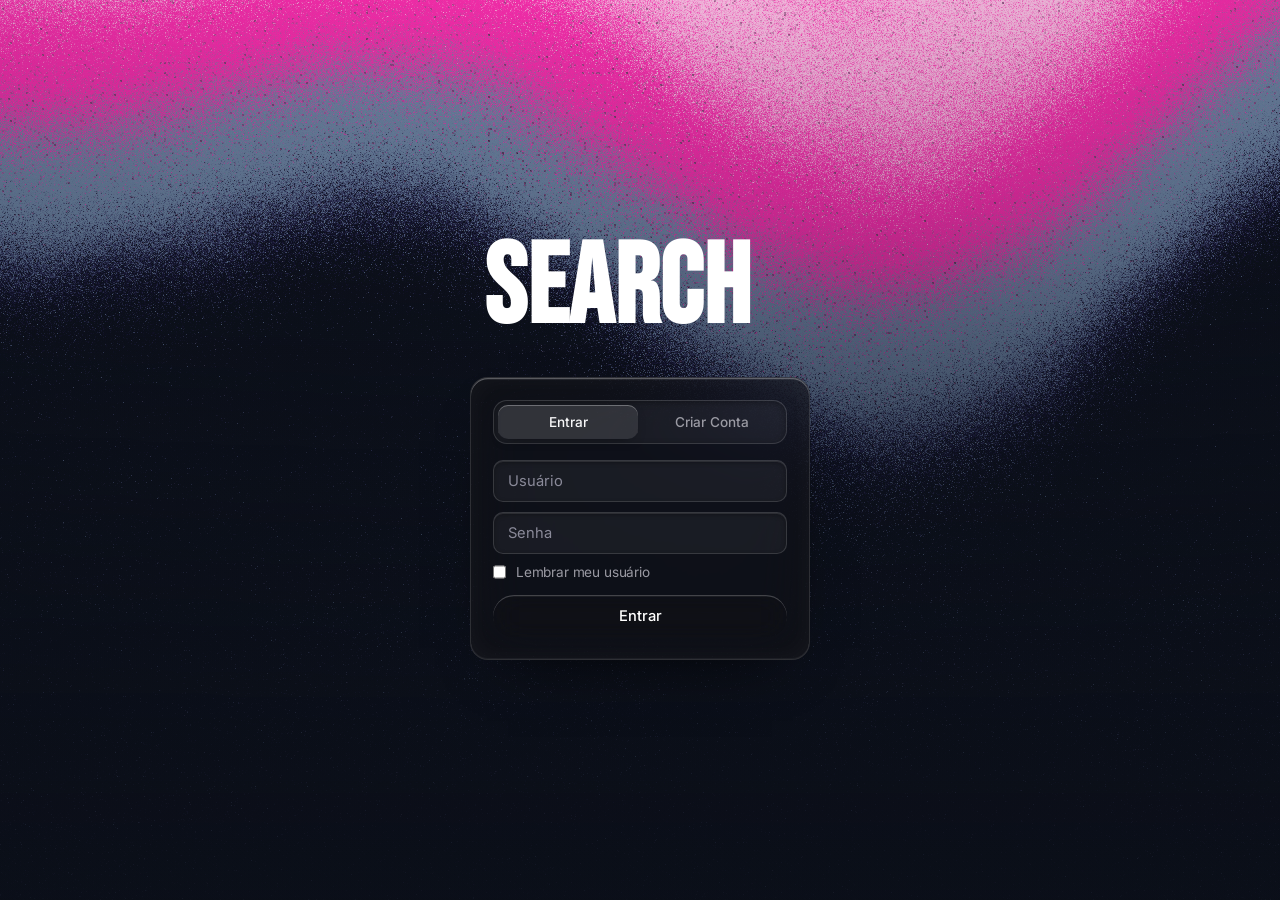
==== index.html @ ad669d7b "chore: initialize clean project baseline Base inicial do Search+ em repositório novo, sem o históric" ====
<!DOCTYPE html>
<html lang="pt-BR">
<head>
    <meta charset="UTF-8">
    <meta name="viewport" content="width=device-width, initial-scale=1.0">
    <title>Search+</title>
    <link href="https://cdnjs.cloudflare.com/ajax/libs/cropperjs/1.5.13/cropper.min.css" rel="stylesheet">
    <link href="https://fonts.googleapis.com/css2?family=Outfit:wght@400;600;700&family=Inter:wght@400;600;700&family=Poppins:wght@400;600;700&family=Montserrat:wght@400;600;700&family=Roboto:wght@400;500;700&display=swap" rel="stylesheet">
    <link rel="stylesheet" href="style.css?v=2026_remodel">
</head>
<!-- ==========================================================================
     ESTILO DOS BOTOES DA BUSCA — troque o numero e recarregue:
       1  vidro        cristal neutro, so o brilho da aresta (padrao)
       2  aurora       vidro com o degrade da marca por dentro
       3  embutido     os dois icones dentro do campo, sem caixa propria
       4  contorno     circulo vazado com anel degrade
       5  capsula      os dois icones numa capsula unica colada ao campo
     ========================================================================== -->
<body data-busca="1">
<!-- Conjunto de icones.

     Todos desenhados no mesmo grid de 24x24 e no mesmo peso de traco: e o
     que faz um conjunto parecer um conjunto, em vez de figurinhas avulsas
     de origens diferentes.

     O traco e `currentColor`, entao cada icone acompanha o tema e a cor de
     destaque que o usuario escolheu, inclusive os ajustes de contraste.
     Emoji nao faz isso: a cor vem da fonte do sistema e nao se mexe.

     Fica inline, e nao num .svg externo, porque `<use href="#id">` no mesmo
     documento dispensa requisicao -- e o app roda offline. -->
<svg class="sprite-icones" xmlns="http://www.w3.org/2000/svg" aria-hidden="true" focusable="false">
  <symbol id="ic-lupa" viewBox="0 0 24 24"><circle cx="11" cy="11" r="6"/><path d="m20 20-3.7-3.7"/></symbol>
  <symbol id="ic-lupa-dentro" viewBox="0 0 24 24"><circle cx="11" cy="11" r="6"/><path d="m20 20-3.7-3.7"/><path d="M8.6 11h4.8M11 8.6v4.8"/></symbol>
  <symbol id="ic-camera" viewBox="0 0 24 24"><path d="M4 8.6h2.7l1.5-2.3h7.6l1.5 2.3H20a1 1 0 0 1 1 1v8a1 1 0 0 1-1 1H4a1 1 0 0 1-1-1v-8a1 1 0 0 1 1-1Z"/><circle cx="12" cy="13.4" r="3.2"/></symbol>
  <symbol id="ic-relogio" viewBox="0 0 24 24"><circle cx="12" cy="12" r="8.2"/><path d="M12 7.4V12l3.1 1.9"/></symbol>
  <symbol id="ic-ampulheta" viewBox="0 0 24 24"><path d="M7 4h10M7 20h10"/><path d="M8.2 4v3c0 1.3 3.8 3.6 3.8 5s-3.8 3.7-3.8 5v3"/><path d="M15.8 4v3c0 1.3-3.8 3.6-3.8 5s3.8 3.7 3.8 5v3"/></symbol>
  <symbol id="ic-funil" viewBox="0 0 24 24"><path d="M4 5.6h16l-6.3 7.4v5.4l-3.4 1.9v-7.3z"/></symbol>
  <symbol id="ic-engrenagem" viewBox="0 0 24 24"><circle cx="12" cy="12" r="3.2"/><path d="M12 3v2.3M12 18.7V21M21 12h-2.3M5.3 12H3M18.4 5.6l-1.6 1.6M7.2 16.8l-1.6 1.6M18.4 18.4l-1.6-1.6M7.2 7.2 5.6 5.6"/></symbol>
  <symbol id="ic-pasta" viewBox="0 0 24 24"><path d="M3.2 17.4V6.6A1.6 1.6 0 0 1 4.8 5h3.9l2.1 2.6h6.4A1.6 1.6 0 0 1 18.8 9.2v8.2A1.6 1.6 0 0 1 17.2 19H4.8a1.6 1.6 0 0 1-1.6-1.6Z"/></symbol>
  <symbol id="ic-pasta-aberta" viewBox="0 0 24 24"><path d="M4 18.4V6.6A1.6 1.6 0 0 1 5.6 5h3.6l2.1 2.6h6.1A1.6 1.6 0 0 1 19 9.2v1.6"/><path d="M2.9 18.6 5.1 12.5a1.4 1.4 0 0 1 1.3-.9h14a1 1 0 0 1 .95 1.32L19.2 19H4.3a1.4 1.4 0 0 1-1.4-.4Z"/></symbol>
  <symbol id="ic-imagem" viewBox="0 0 24 24"><rect x="3.4" y="5" width="17.2" height="14" rx="2.2"/><circle cx="8.7" cy="10" r="1.5"/><path d="m3.8 17.4 4.5-4.3a1.6 1.6 0 0 1 2.2 0l4 3.9"/><path d="m13.6 14.2 1.6-1.5a1.6 1.6 0 0 1 2.2 0l2.8 2.7"/></symbol>
  <symbol id="ic-video" viewBox="0 0 24 24"><rect x="3" y="6" width="18" height="12" rx="2.2"/><path d="m10.4 9.7 4.7 2.3-4.7 2.3z"/></symbol>
  <symbol id="ic-musica" viewBox="0 0 24 24"><path d="M9.2 17.6V6.8l9-1.8v10.6"/><circle cx="7" cy="17.6" r="2.2"/><circle cx="16" cy="15.6" r="2.2"/></symbol>
  <symbol id="ic-caixa" viewBox="0 0 24 24"><path d="M12 3.4 20.6 8v8L12 20.6 3.4 16V8z"/><path d="M3.4 8 12 12.6 20.6 8M12 12.6v8"/></symbol>
  <symbol id="ic-check" viewBox="0 0 24 24"><path d="m5.2 12.6 4.5 4.4L18.8 7"/></symbol>
  <symbol id="ic-check-circulo" viewBox="0 0 24 24"><circle cx="12" cy="12" r="8.2"/><path d="m8.2 12.2 2.6 2.5 5-5.3"/></symbol>
  <symbol id="ic-x" viewBox="0 0 24 24"><path d="M6.6 6.6 17.4 17.4M17.4 6.6 6.6 17.4"/></symbol>
  <symbol id="ic-marcar-tudo" viewBox="0 0 24 24"><rect x="3.8" y="3.8" width="16.4" height="16.4" rx="3.4"/><path d="m8.2 12.2 2.6 2.5 5-5.3"/></symbol>
  <symbol id="ic-desmarcar-tudo" viewBox="0 0 24 24"><rect x="3.8" y="3.8" width="16.4" height="16.4" rx="3.4"/><path d="m9.2 9.2 5.6 5.6M14.8 9.2l-5.6 5.6"/></symbol>
  <symbol id="ic-caixa-vazia" viewBox="0 0 24 24"><rect x="3.8" y="3.8" width="16.4" height="16.4" rx="3.4"/></symbol>
  <symbol id="ic-lapis" viewBox="0 0 24 24"><path d="m5 19 .8-3.6L15.9 5.3a2 2 0 0 1 2.8 2.8L8.6 18.2z"/><path d="m14 7.2 2.8 2.8"/></symbol>
  <symbol id="ic-lixeira" viewBox="0 0 24 24"><path d="M4.6 6.8h14.8"/><path d="M9.6 6.8V5.1A1.2 1.2 0 0 1 10.8 3.9h2.4a1.2 1.2 0 0 1 1.2 1.2v1.7"/><path d="M6.6 6.8 7.4 18.4A1.7 1.7 0 0 0 9.1 20h5.8a1.7 1.7 0 0 0 1.7-1.6l.8-11.6"/><path d="M10.4 10.4v5.6M13.6 10.4v5.6"/></symbol>
  <symbol id="ic-baixar" viewBox="0 0 24 24"><path d="M12 4.4v10.8M7.6 11.2 12 15.6l4.4-4.4M4.8 19.4h14.4"/></symbol>
  <symbol id="ic-subir" viewBox="0 0 24 24"><path d="M12 19.6V8.8M7.6 12.8 12 8.4l4.4 4.4M4.8 4.6h14.4"/></symbol>
  <symbol id="ic-seta-canto" viewBox="0 0 24 24"><path d="M6.2 5.4v6.3a2 2 0 0 0 2 2h9.6"/><path d="m14.4 10.3 3.6 3.4-3.6 3.4"/></symbol>
  <symbol id="ic-coracao" viewBox="0 0 24 24"><path d="M12 19.4c-1-.7-7.6-5.1-7.6-9.8A4 4 0 0 1 12 7.4a4 4 0 0 1 7.6 2.2c0 4.7-6.6 9.1-7.6 9.8Z"/></symbol>
  <symbol id="ic-estrela" viewBox="0 0 24 24"><path d="m12 4.4 2.4 4.9 5.4.8-3.9 3.8.9 5.4-4.8-2.5-4.8 2.5.9-5.4-3.9-3.8 5.4-.8z"/></symbol>
  <symbol id="ic-alerta" viewBox="0 0 24 24"><path d="M10.3 5.2 2.9 17.8A1.6 1.6 0 0 0 4.3 20h15.4a1.6 1.6 0 0 0 1.4-2.2L13.7 5.2a1.9 1.9 0 0 0-3.4 0Z"/><path d="M12 10v4.2M12 17.2h.01"/></symbol>
  <symbol id="ic-info" viewBox="0 0 24 24"><circle cx="12" cy="12" r="8.2"/><path d="M12 11.2v5M12 8h.01"/></symbol>
  <symbol id="ic-paleta" viewBox="0 0 24 24"><path d="M12 3.4a8.6 8.6 0 0 0 0 17.2c1 0 1.8-.8 1.8-1.8 0-.5-.2-.9-.5-1.2a1.7 1.7 0 0 1 1.3-2.9h2.1a4.7 4.7 0 0 0 4.7-4.7c0-3.8-4.2-6.6-9.4-6.6Z"/><circle cx="8" cy="11.4" r="1.1"/><circle cx="11.4" cy="7.8" r="1.1"/><circle cx="16" cy="9.4" r="1.1"/></symbol>
  <symbol id="ic-teclado" viewBox="0 0 24 24"><rect x="2.6" y="6" width="18.8" height="12" rx="2.2"/><path d="M6 9.6h.01M9.4 9.6h.01M12.8 9.6h.01M16.2 9.6h.01M6 12.9h.01M9.4 12.9h.01M12.8 12.9h.01M16.2 12.9h.01M8.4 15.9h7.2"/></symbol>
  <symbol id="ic-pessoas" viewBox="0 0 24 24"><circle cx="9.2" cy="8.6" r="3.2"/><path d="M3.6 19.4a5.6 5.6 0 0 1 11.2 0"/><path d="M16.2 5.7a3.2 3.2 0 0 1 0 5.8M17.4 13.8a5.6 5.6 0 0 1 3.2 5.2"/></symbol>
  <symbol id="ic-animais" viewBox="0 0 24 24"><ellipse cx="7.3" cy="10.2" rx="1.9" ry="2.4"/><ellipse cx="12" cy="8.2" rx="1.9" ry="2.5"/><ellipse cx="16.7" cy="10.2" rx="1.9" ry="2.4"/><path d="M12 13.2c2.6 0 4.7 1.6 4.7 3.6S14.6 20.2 12 20.2s-4.7-1.4-4.7-3.4 2.1-3.6 4.7-3.6Z"/></symbol>
  <symbol id="ic-comida" viewBox="0 0 24 24"><path d="M7 4v5.6a2.2 2.2 0 0 0 2.2 2.2h.2M9.4 4v5.4M11.8 4v5.6a2.2 2.2 0 0 1-2.2 2.2h-.2M9.4 11.8V20"/><path d="M16.8 20v-6.4m0 0c1.3 0 2.2-1 2.2-3.1 0-3.6-1-6.5-2.2-6.5s-2.2 2.9-2.2 6.5c0 2.1.9 3.1 2.2 3.1Z"/></symbol>
  <symbol id="ic-natureza" viewBox="0 0 24 24"><path d="M12 20v-3.6"/><path d="M12 3.6 7.4 11h2.7l-3.5 5.4h10.8L13.9 11h2.7z"/></symbol>
  <symbol id="ic-urbano" viewBox="0 0 24 24"><rect x="3.4" y="9.2" width="7" height="10.8" rx="1.2"/><rect x="13.6" y="4" width="7" height="16" rx="1.2"/><path d="M5.9 12.4h2M5.9 15.8h2M16.1 7.4h2M16.1 10.8h2M16.1 14.2h2"/></symbol>
</svg>

    <!-- PERFIL -->
    <div id="viewPerfilModal" class="modal" style="z-index: 9999;">
        <div class="profile-card">
            <div id="viewBanner" class="profile-banner">
                <button class="sheet-close on-banner" onclick="fecharViewPerfil()" aria-label="Fechar">&times;</button>
            </div>

            <div class="profile-body">
                <div class="avatar-ring"><img id="viewAvatar" src="" alt=""></div>

                <h2 id="viewProfileName" class="profile-name">Lorenzo Osorio</h2>
                <p id="viewProfileHandle" class="profile-handle">@handle</p>
                <p id="viewProfileCargo" class="profile-role"></p>
                <p id="viewProfileLocal" class="profile-local"></p>
                <p id="viewProfileBio" class="profile-bio">Explorando os dados do Search+.</p>

                <div class="profile-stats">
                    <div class="stat-tile"><b id="statPastas">0</b><small>Pastas</small></div>
                    <div class="stat-tile"><b id="statArquivos">0</b><small>Arquivos</small></div>
                    <div class="stat-tile"><b id="statTempo">Hoje</b><small>Atividade</small></div>
                </div>

                <!-- Estatisticas do acervo (categorias da IA) -->
                <div id="statsAcervo" class="profile-acervo" style="display: none;">
                    <span class="eyebrow">Seu acervo</span>
                    <div id="statsCategorias"></div>
                </div>

                <button class="action-btn gradient-btn profile-cta" onclick="abrirEditPerfil()">Editar perfil completo</button>
            </div>
        </div>
    </div>

    <div id="appBackground">
        <img id="realBgImage" src="" style="width: 100%; height: 100%; object-fit: cover; display: none;">
    </div>

    <!-- A navegacao lateral da direita saiu: era o mesmo conteudo do trilho
         da esquerda em outro lugar. "Re-analisar" foi pro trilho. -->
    <div id="authOverlay" class="auth-overlay">
        <h1 class="gradient-text login-logo">SEARCH<span style="color: var(--accent-primary);">+</span></h1>
        <p id="authSubtitle" style="color: var(--text-secondary); margin-bottom: 30px;">Entre para chegar no seu acervo.</p>
        <div class="auth-box figma-login-box">

            <div class="auth-tabs">
                <button id="tabLogin" class="auth-tab active" onclick="toggleAuthMode('login')">Entrar</button>
                <button id="tabRegister" class="auth-tab" onclick="toggleAuthMode('register')">Criar Conta</button>
            </div>

            <div id="loginForm" class="auth-form" style="display: block;">
                <input type="text" id="loginUser" autocomplete="username" placeholder="Usuário" aria-label="Usuário" onkeypress="if(event.key === 'Enter') fazerLogin()">
                <input type="password" id="loginPass" autocomplete="current-password" placeholder="Senha" aria-label="Senha" onkeypress="if(event.key === 'Enter') fazerLogin()">
                <div style="display: flex; align-items: center; justify-content: flex-start; margin-bottom: 15px;">
                    <input type="checkbox" id="lembrarLogin" style="width: auto; margin: 0 10px 0 0;">
                    <label for="lembrarLogin" style="color: var(--text-secondary); font-size: 0.85rem;">Lembrar meu usuário</label>
                </div>
                <button class="action-btn gradient-btn" onclick="fazerLogin()" style="width: 100%; margin: 0; padding: 15px; font-size: 1.1rem;">Entrar</button>
            </div>

            <div id="registerForm" class="auth-form" style="display: none;">
                <input type="text" id="regUser" autocomplete="username" placeholder="Novo Usuário" aria-label="Novo usuário" onkeypress="if(event.key === 'Enter') fazerCadastro()">
                <input type="text" id="regHandle" placeholder="Seu @ (ex: lontr4)" aria-label="Seu @" onkeypress="if(event.key === 'Enter') fazerCadastro()">
                <input type="password" id="regPass" autocomplete="new-password" placeholder="Nova Senha" aria-label="Nova senha" onkeypress="if(event.key === 'Enter') fazerCadastro()">
                <button class="action-btn gradient-btn" onclick="fazerCadastro()" style="width: 100%; margin: 15px 0 0 0; padding: 15px; font-size: 1.1rem;">Criar conta e entrar</button>
            </div>
        </div>
    </div>

    <div id="onboardingOverlay" class="auth-overlay" style="display: none;">
        <div class="auth-box onboarding-box" style="max-width: 900px;">
            
            <div id="onboardingStep1">
                <div class="ob-head">
                    <span class="ob-step"><i class="on"></i><i></i> Passo 1 de 2</span>
                    <h2 class="ob-title">Bem-vindo ao <span class="gradient-text">SEARCH+</span></h2>
                    <p class="ob-sub">Informe as pastas que o Search+ deve acompanhar. Ele lê o conteúdo dos arquivos, não só o nome.</p>
                </div>

                
                <div id="onboardingFoldersList" class="folder-list" style="max-height: 200px; background: var(--raised); padding: 15px; border-radius: var(--r-md); border: 1px solid var(--border-light);">
                    <p style="color: var(--text-secondary); font-size: 0.9rem;">Nenhuma pasta selecionada ainda.</p>
                </div>
                
                <button onclick="adicionarPastaOnboarding()" class="action-btn" style="width: 100%; margin: 15px 0 20px 0; padding: 15px; font-size: 1.1rem;">+ Adicionar pasta do computador</button>

                <!-- INDEXAÇÃO INTELIGENTE SELETIVA -->
                <div class="indexacao-config-section" id="obIndexacaoSection">
                    <h4>Foco da Análise</h4>
                    <p>Escolha o que tem prioridade na análise.</p>
                    <div class="chips-container" id="obChipsFoco">
                        <span class="chip-foco active" data-foco="tudo" onclick="toggleChipFoco(this, 'ob')">Analisar Tudo</span>
                        <span class="chip-foco" data-foco="pessoas" onclick="toggleChipFoco(this, 'ob')">Pessoas</span>
                        <span class="chip-foco" data-foco="animais" onclick="toggleChipFoco(this, 'ob')">Animais</span>
                        <span class="chip-foco" data-foco="paisagens" onclick="toggleChipFoco(this, 'ob')">Paisagens</span>
                    </div>

                    <h4>Intensidade do Processamento</h4>
                    <p>Relâmpago descreve o básico e é rápido. Profundo demora mais e enxerga detalhe.</p>
                    <div class="toggle-intensidade-container">
                        <span class="toggle-label active-label" id="obLabelFast">Relâmpago</span>
                        <div class="toggle-switch" id="obTogglePerfil" onclick="togglePerfil('ob')"></div>
                        <span class="toggle-label" id="obLabelDeep">Profundo</span>
                    </div>

                    <h4>Janela de Processamento</h4>
                    <p>Quando os arquivos devem ser processados.</p>
                    <div class="janela-selector">
                        <select id="obJanelaSelect" onchange="onJanelaChange('ob')">
                            <option value="always">Processar Imediatamente</option>
                            <option value="02:00-06:00">Madrugada (02h - 06h)</option>
                            <option value="custom">Horário Customizado</option>
                        </select>
                        <div class="janela-custom-inputs" id="obJanelaCustom" style="display:none;">
                            <input type="time" id="obJanelaInicio" value="02:00">
                            <span>até</span>
                            <input type="time" id="obJanelaFim" value="06:00">
                        </div>
                    </div>

                    <div class="estimativa-box" id="obEstimativa" style="display:none;">
                        Tempo estimado: calculando...
                    </div>
                </div>

                <button onclick="irParaOnboardingStep2()" class="action-btn gradient-btn" style="width: 100%; margin: 15px 0 0 0; padding: 15px; font-size: 1.2rem;">Avançar &rarr;</button>
            </div>

            <div id="onboardingStep2" style="display: none;">
                <div class="ob-head">
                    <span class="ob-step"><i></i><i class="on"></i> Passo 2 de 2</span>
                    <h2 class="ob-title">Monte o seu <span class="gradient-text">perfil</span></h2>
                    <p class="ob-sub">É assim que você vai aparecer dentro do sistema.</p>
                </div>

                
                <div class="identity-flex">
                    <div class="identity-controls">
                        <div><label style="font-size: 1.1rem;">Nome de exibição</label><input type="text" id="obNome" class="settings-input" oninput="updateProfilePreview()" placeholder="Ex: Lorenzo Osorio"></div>
                        <div><label style="font-size: 1.1rem;">Seu handle</label><input type="text" id="obHandle" class="settings-input" oninput="updateProfilePreview()" placeholder="Ex: adm"></div>
                        <div><label style="font-size: 1.1rem;">Cargo ou profissão</label><input type="text" id="obCargo" class="settings-input" oninput="updateProfilePreview()" placeholder="Ex: Desenvolvedor Front-end"></div>
                        <div><label style="font-size: 1.1rem;">Sobre você</label><input type="text" id="obBio" class="settings-input" oninput="updateProfilePreview()" placeholder="Fale um pouco sobre você..."></div>
                        
                        <label style="margin-top: 15px; font-size: 1.1rem;">Imagens:</label>
                        <div style="display: flex; gap: 15px;">
                            <button onclick="selecionarImagemExplorer('obAvatar')" class="action-btn gradient-btn" style="flex: 1; margin: 0; padding: 12px; font-size: 0.95rem;">Escolher Foto</button>
                            <input type="hidden" id="obAvatar">
                            <button onclick="selecionarImagemExplorer('obBanner')" class="action-btn gradient-btn" style="flex: 1; margin: 0; padding: 12px; font-size: 0.95rem;">Escolher Banner</button>
                            <input type="hidden" id="obBanner">
                        </div>
                    </div>
                    
                    <div class="ob-preview-card">
                        <div id="obPreviewBanner" class="ob-preview-banner img-container-with-edit">
                            <button id="btnRemObBanner" onclick="removerImagemOnboarding('obBanner')" class="btn-remove-image" style="display: none;">&times;</button>
                            <button onclick="selecionarImagemExplorer('obBanner')" class="btn-reedit" title="Editar Banner"></button>
                        </div>
                        <div class="ob-preview-info">
                            <div class="img-container-with-edit avatar-wrapper">
                                <img id="obPreviewAvatar" src="" alt="" class="ob-preview-avatar">
                                <button id="btnRemObAvatar" onclick="removerImagemOnboarding('obAvatar')" class="btn-remove-image avatar-remove" style="display: none;">&times;</button>
                                <button onclick="selecionarImagemExplorer('obAvatar')" class="btn-reedit reedit-avatar" title="Editar Imagem"></button>
                            </div>
                            <h3 id="obPreviewName">Nome</h3>
                            <p id="obPreviewHandle" style="color: var(--accent-primary); font-size: 0.9rem; margin: 0 0 5px 0;">@handle</p>
                            <p id="obPreviewCargo" style="font-weight: 600; font-size: 0.85rem; color: var(--text-secondary); margin: 0 0 10px 0;">Cargo</p>
                            <p id="obPreviewBio" class="ob-preview-bio">Bio</p>
                            
                            <div class="profile-stats-panel" style="display: flex; gap: 15px; margin-top: 20px; width: 100%; border-top: 1px solid var(--border-light); padding-top: 15px; justify-content: space-around;">
                                <div class="stat-item text-center"><strong>0</strong> <span style="font-size: 0.8rem; color:var(--text-secondary); display:block;">Pastas</span></div>
                                <div class="stat-item text-center"><strong>0</strong> <span style="font-size: 0.8rem; color:var(--text-secondary); display:block;">Arquivos</span></div>
                                <div class="stat-item text-center"><strong>-</strong> <span style="font-size: 0.8rem; color:var(--text-secondary); display:block;">Última Busca</span></div>
                            </div>
                        </div>
                    </div>
                </div>
                
                <div class="identity-footer">
                    <button onclick="voltarParaOnboardingStep1()" class="action-btn" style="flex: 1; margin: 0; padding: 15px; font-size: 1.2rem;">&larr; Voltar</button>
                    <button id="btnConcluirOnboarding" onclick="finalizarOnboarding()" class="action-btn gradient-btn" style="flex: 2; margin: 0; padding: 15px; font-size: 1.3rem;">Concluir </button>
                </div>
            </div>
        </div>
    </div>

    <div id="iaLoadingScreen" class="loading-overlay">
        <div class="load-card">
            <div class="load-topo">
                <span class="spinner" aria-hidden="true"></span>
                <div class="load-titulos">
                    <span class="eyebrow">Buscando</span>
                    <h2>Procurando no seu acervo</h2>
                </div>
            </div>

            <div class="load-barra" aria-hidden="true"></div>

            <p id="tipCarousel" class="tip-carousel">A busca entende o sentido. Descreva o arquivo como você se lembra dele.</p>
        </div>
    </div>

    <div id="cropperModal" class="modal" style="z-index: 10000;">
        <div class="modal-content" style="max-width: 800px; padding: 30px;">
            <div class="sheet-head">
                <div class="sheet-titles">
                    <span class="eyebrow">Imagem</span>
                    <h2 class="sheet-title">Ajustar enquadramento</h2>
                </div>
                <button class="sheet-close" onclick="fecharCropper()" aria-label="Fechar">&times;</button>
            </div>
            <div class="cropper-container" style="width: 100%; height: 50vh; min-height: 300px; background: #000; margin-bottom: 20px; border-radius: 12px; overflow: hidden;">
                <img id="cropperImage" src="" alt="" crossorigin="use-credentials" style="max-width: 100%; display: block;">
            </div>
            <div style="display: flex; gap: 15px;">
                <button class="action-btn" onclick="fecharCropper()" style="flex: 1; margin: 0; padding: 15px;">Cancelar</button>
                <button class="action-btn gradient-btn" onclick="salvarCropper()" style="flex: 1; margin: 0; padding: 15px; font-size: 1.1rem;">Cortar e salvar</button>
            </div>
        </div>
    </div>

    <div id="modalFavoritos" class="modal" style="z-index: 10000;">
        <div class="modal-content fav-modal-content" style="max-width: 520px;">
            <div class="sheet-head">
                <div class="sheet-titles">
                    <span class="eyebrow">Salvos</span>
                    <h2 class="sheet-title">Meus favoritos</h2>
                </div>
                <button class="sheet-close" onclick="fecharFavoritos()" aria-label="Fechar">&times;</button>
            </div>
            <!-- Favoritar era um beco sem saída: a estrela marcava o arquivo e
                 parava por aí. Daqui as imagens viram coleção. -->
            <div id="favoritosAcoes" class="favoritos-acoes" style="display: none;">
                <span id="favResumo" class="favoritos-resumo"></span>
                <button type="button" id="favSelecionarTodos" class="action-btn"
                        onclick="alternarSelecionarTodosFavoritos()" aria-pressed="false"><svg class="ic" aria-hidden="true" focusable="false"><use href="#ic-marcar-tudo"></use></svg> Selecionar tudo</button>
                <button type="button" id="favEnviar" class="action-btn gradient-btn"
                        onclick="enviarFavoritosParaColecao()" disabled><svg class="ic" aria-hidden="true" focusable="false"><use href="#ic-caixa"></use></svg> Enviar para coleção</button>
            </div>

            <div id="favoritosList" style="display: flex; flex-direction: column; gap: 15px; max-height: 60vh; overflow-y: auto; padding-right: 5px;">
                <!-- Preenchido via JS -->
            </div>
        </div>
    </div>

    <div class="top-bar">
        <!-- Status do motor: pílula discreta no topo. Só aparece quando há
             algo acontecendo (indexando, escaneando, offline). -->
        <div id="statusBar" class="status-bar" role="status" aria-live="polite" style="display: none;">Conectando ao motor...</div>

        <div class="nav-right">
            <div class="profile-container">
                <div class="mini-profile" onclick="toggleProfileMenu(event)">
                    <img id="navAvatar" src="" alt="Avatar">
                </div>
                
                <div id="profileDropdown" class="dropdown-menu">
                    <div class="dropdown-header">
                        <div class="mini-profile" style="margin-left: 0; width: 50px; height: 50px;"><img id="dropAvatar" src="" alt=""></div>
                        <div class="dropdown-user-info" style="margin-left: 15px;">
                            <strong id="dropName">Nome</strong>
                            <span id="dropHandle">@usuario</span>
                        </div>
                    </div>
                    <div class="dropdown-divider"></div>
                    <a class="dropdown-item" onclick="abrirViewPerfil()"><span class="icon"></span> Meu Perfil</a>
                    <a class="dropdown-item" onclick="abrirSidebarConfig()"><span class="icon"></span> Personalização Visual</a>
                    <a class="dropdown-item" onclick="abrirModalConfigGerais()"><span class="icon"></span> Configurações Gerais</a>
                    <div class="dropdown-divider"></div>
                    <a class="dropdown-item dropdown-sair" onclick="fazerLogout()"><span class="icon"></span> Sair da Conta</a>
                </div>
            </div>
        </div>
    </div>

    <div id="mainAppWrapper" class="main-wrapper layout-centered fade-transition" role="main">
        
        <div class="main-content" id="mainContentArea">
            
            <div class="search-container" id="searchContainer">
                <div class="logo-wrapper text-center">
                    <h1 id="mainLogo" class="main-logo" onclick="voltarParaHomeSmooth()"><span class="logo-text-white">SEARCH</span><span class="logo-plus gradient-text">+</span></h1>
                </div>
                
                <div class="search-box-wrapper">
                    <div class="search-box">
                        <!-- O vidro mora no invólucro: o texto do campo usa o negativo
                             (mix-blend-mode) e, se o fundo estivesse no input, se inverteria junto. -->
                        <div class="campo-busca search-input-wrap">
                            <input type="text" id="searchInput" autocomplete="off" autocorrect="off" autocapitalize="off" spellcheck="false" placeholder="Pesquise o que você lembra..." oninput="atualizarBotaoLimpar()" onkeypress="verificarEnter(event)" onfocus="mostrarHistorico(); atualizarBotaoLimpar()" onblur="setTimeout(esconderHistorico,150)">
                            <button type="button" id="btnLimparBusca" class="btn-limpar-busca" onclick="limparCampoBusca()" onmousedown="event.preventDefault()" aria-label="Limpar busca" title="Limpar busca">&times;</button>
                        </div>
                        <button class="search-btn-img" onclick="abrirBuscaImagem()" aria-label="Buscar por imagem" title="Buscar por imagem"><svg class="ic" aria-hidden="true" focusable="false"><use href="#ic-camera"></use></svg></button>
                        <button class="search-btn" onclick="realizarBusca()" aria-label="Buscar" title="Buscar"><svg class="ic" aria-hidden="true" focusable="false"><use href="#ic-lupa"></use></svg></button>
                    </div>
                    <div id="searchHistoryDropdown" class="history-dropdown">
                        <div class="history-header">
                            <span class="tem-icone"><svg class="ic" aria-hidden="true" focusable="false"><use href="#ic-relogio"></use></svg> Buscas recentes</span>
                        </div>
                        <div id="searchHistoryList"></div>
                    </div>
                </div>
                
                <div class="filter-bar-container fade-transition" id="filterBarContainer" style="display: none; opacity: 0;">
                    <div class="filter-bar">
                        <button class="filter-tag active" data-filter="all">Tudo</button>
                        <button class="filter-tag" data-filter="imagem">Imagens</button>
                        <button class="filter-tag" data-filter="documento">Documentos</button>
                        <button class="filter-tag" data-filter="midia">Áudio / Vídeo</button>
                        <button class="filter-tag" id="btnFiltroFavoritos" onclick="alternarBuscaSoFavoritos()"
                                aria-pressed="false" title="Buscar só entre os favoritos"><svg class="ic" aria-hidden="true" focusable="false"><use href="#ic-coracao"></use></svg> Favoritos</button>
                        <button class="filter-tag filtros-toggle" id="btnFiltrosAvancados" onclick="toggleFiltrosAvancados()" title="Filtros avançados"><svg class="ic" aria-hidden="true" focusable="false"><use href="#ic-funil"></use></svg> Filtros</button>
                    </div>

                    <!-- Painel de filtros avançados -->
                    <div id="filtrosAvancados" class="filtros-avancados" style="display:none;">
                        <div class="filtro-campo">
                            <label>Data (de)</label>
                            <input type="date" id="filtroDataDe">
                        </div>
                        <div class="filtro-campo">
                            <label>Data (até)</label>
                            <input type="date" id="filtroDataAte">
                        </div>
                        <div class="filtro-campo">
                            <label>Tamanho mín (MB)</label>
                            <input type="number" id="filtroTamMin" min="0" step="0.1" placeholder="0">
                        </div>
                        <div class="filtro-campo">
                            <label>Tamanho máx (MB)</label>
                            <input type="number" id="filtroTamMax" min="0" step="0.1" placeholder="∞">
                        </div>
                        <div class="filtro-campo filtro-campo-wide">
                            <label>Pasta</label>
                            <select id="filtroPasta"><option value="">Todas as pastas</option></select>
                        </div>
                        <div class="filtro-acoes">
                            <button class="action-btn" onclick="limparFiltrosAvancados()">Limpar</button>
                            <button class="action-btn gradient-btn" onclick="aplicarFiltrosAvancados()">Aplicar filtros</button>
                        </div>
                    </div>
                </div>
            </div>

            <div id="dashboardView" class="dashboard-section fade-transition" style="display: none; opacity: 0;">

                <!-- Título FORA de caixa, sobre a onda -->
                <div class="view-head">
                    <span class="eyebrow">Bem-vindo de volta</span>
                    <h2 class="view-title">Olá, <span id="dashHandle" class="gradient-text">@usuario</span></h2>
                </div>

                <!-- Quais pastas a home está mostrando. Fica no canto porque é
                     um controle de exibição, não uma ação — não pode competir
                     com as categorias. Escondido quando só há uma pasta. -->
                <div id="seletorPastas" class="seletor-pastas" style="display: none;">
                    <button type="button" id="seletorPastasBotao" class="seletor-pastas-botao"
                            onclick="alternarSeletorDePastas()"
                            aria-haspopup="true" aria-expanded="false"
                            title="Escolher quais pastas aparecem aqui"><svg class="ic" aria-hidden="true" focusable="false"><use href="#ic-pasta"></use></svg> Todas as pastas</button>
                    <div id="seletorPastasMenu" class="seletor-pastas-menu" style="display: none;"></div>
                </div>

                <div class="sec">
                    <div id="galeriaCategorias"></div>
                </div>

                <div class="sec">
                    <div class="sec-head"><h3>Fotos recentes</h3></div>
                    <div class="faixa-wrap">
                        <button type="button" class="faixa-seta esq" aria-label="Voltar" onclick="rolarFaixa(document.getElementById('recentImgs'), -1)"></button>
                        <button type="button" class="faixa-seta dir" aria-label="Avançar" onclick="rolarFaixa(document.getElementById('recentImgs'), 1)"></button>
                        <div class="faixa-trilho" id="recentImgs"></div>
                    </div>
                </div>

                <div class="sec">
                    <div class="sec-head"><h3>Documentos recentes</h3></div>
                    <div class="faixa-wrap">
                        <button type="button" class="faixa-seta esq" aria-label="Voltar" onclick="rolarFaixa(document.getElementById('recentDocs'), -1)"></button>
                        <button type="button" class="faixa-seta dir" aria-label="Avançar" onclick="rolarFaixa(document.getElementById('recentDocs'), 1)"></button>
                        <div class="faixa-trilho" id="recentDocs"></div>
                    </div>
                </div>

                <div class="sec" id="secFavsDash" style="display: none;">
                    <div class="sec-head"><h3 id="favDashTitle">Seus favoritos</h3></div>
                    <div class="faixa-wrap">
                        <button type="button" class="faixa-seta esq" aria-label="Voltar" onclick="rolarFaixa(document.getElementById('recentFavsDash'), -1)"></button>
                        <button type="button" class="faixa-seta dir" aria-label="Avançar" onclick="rolarFaixa(document.getElementById('recentFavsDash'), 1)"></button>
                        <div class="faixa-trilho" id="recentFavsDash"></div>
                    </div>
                </div>
            </div>

            <div id="searchResultsView" class="fade-transition" style="display: none; opacity: 0;">
                <h2 class="band-head" id="tituloMelhores" style="display: none;">Resultados</h2>
                <!-- Trilha do refino: cada pedaço do que está filtrando a busca,
                     removível sozinho. Escondida enquanto houver só a consulta. -->
                <div id="trilhaRefino" class="trilha-refino" style="display: none;"
                     role="group" aria-label="Refinamentos aplicados à busca"></div>

                <div class="resultados-acoes" id="resultadosAcoes" style="display: none;">
                    <span id="resultadosResumo" class="resultados-resumo" role="status" aria-live="polite"></span>
                    <button type="button" id="btnSelecionarTodos" class="action-btn btn-selecionar-todos"
                            onclick="alternarSelecionarTodos()" aria-pressed="false"
                            aria-label="Selecionar todas as imagens dos resultados"
                            title="Selecionar todas as imagens dos resultados"><svg class="ic" aria-hidden="true" focusable="false"><use href="#ic-marcar-tudo"></use></svg> Selecionar tudo</button>
                    <button type="button" id="btnBuscarDentro" class="action-btn"
                            onclick="buscarDentroDosResultados()"
                            title="A próxima busca vai olhar só os resultados que estão na tela"><svg class="ic" aria-hidden="true" focusable="false"><use href="#ic-lupa-dentro"></use></svg> Buscar dentro destes</button>
                </div>
                <div class="results-grid" id="melhoresGrid"></div>

                <!-- Grid secundário mantido (oculto) para compatibilidade — não é mais usado -->
                <h2 class="band-head" id="tituloSemantica" style="display: none;">Relacionados</h2>
                <div class="results-grid" id="outrasGrid" style="display: none;"></div>
            </div>
        </div>

        <div id="sidePanel" class="side-panel">
            <div class="side-panel-header">
                <div class="sheet-titles">
                    <span class="eyebrow">Arquivo</span>
                    <h3 id="sideTitle">Detalhes do Arquivo</h3>
                </div>
                <button class="sheet-close" onclick="fecharPainelLateral()" aria-label="Fechar">&times;</button>
            </div>
            <div class="side-panel-body" id="sideContent">
                <div id="sideMediaPreview" class="side-media-box"></div>
                <div class="side-info-box">
                    <div class="side-badges">
                        <span id="sideBadgeType" class="badge type">TIPO</span>
                    </div>

                    <span class="eyebrow">Descrição</span>
                    <div id="sideText" class="side-text-content"></div>
                </div>

                <div class="side-acoes">
                    <a id="sideDownloadBtn" href="#" target="_blank" class="acao-principal">
                        <svg viewBox="0 0 24 24" aria-hidden="true"><path d="M14 3h7v7"/><path d="M10 14 21 3"/><path d="M21 14v6a1 1 0 0 1-1 1H4a1 1 0 0 1-1-1V4a1 1 0 0 1 1-1h6"/></svg>
                        Abrir arquivo
                    </a>

                    <div class="acao-linha">
                        <button id="sideOpenLocationBtn" onclick="abrirLocalDoArquivo()" class="acao-ficha">
                            <svg viewBox="0 0 24 24" aria-hidden="true"><path d="M3 7a2 2 0 0 1 2-2h4l2 2h8a2 2 0 0 1 2 2v8a2 2 0 0 1-2 2H5a2 2 0 0 1-2-2z"/></svg>
                            <span>Na pasta</span>
                        </button>
                        <button id="sideAddColecaoBtn" onclick="abrirSeletorColecao()" class="acao-ficha">
                            <svg viewBox="0 0 24 24" aria-hidden="true"><rect x="3" y="4" width="18" height="7" rx="2"/><rect x="3" y="14" width="18" height="6" rx="2"/></svg>
                            <span>Coleção</span>
                        </button>
                        <button id="sideParecidasBtn" onclick="acharParecidas()" class="acao-ficha">
                            <svg viewBox="0 0 24 24" aria-hidden="true"><circle cx="11" cy="11" r="6.6"/><path d="m20 20-4.2-4.2"/></svg>
                            <span>Parecidas</span>
                        </button>
                    </div>
                </div>
            </div>
        </div>
    </div>

    <div id="editPerfilModal" class="modal">
        <div class="modal-content" style="max-width: 500px;">
            <div class="sheet-head">
                <div class="sheet-titles">
                    <span class="eyebrow">Conta</span>
                    <h2 class="sheet-title">Editar perfil</h2>
                </div>
                <button class="sheet-close" onclick="fecharEditPerfil()" aria-label="Fechar">&times;</button>
            </div>
            
            <div style="display: grid; gap: 12px; margin-top: 20px;">
                <div><label>Nome de exibição</label><input type="text" id="editNome" class="settings-input"></div>
                <div><label>Seu handle</label><input type="text" id="editHandle" class="settings-input" placeholder="usuario"></div>
                
                <div style="display: flex; gap: 15px;">
                    <div style="flex: 1;"><label>Cargo/Profissão:</label><input type="text" id="editCargo" class="settings-input"></div>
                    <div style="flex: 1;"><label>Localização:</label><input type="text" id="editLocal" class="settings-input" placeholder="Ex: Brasil"></div>
                </div>

                <div><label>Biografia:</label><input type="text" id="editBio" class="settings-input"></div>
                
                <div style="display: flex; gap: 15px; margin-top: 10px;">
                    <div style="flex: 1; text-align: center;">
                        <label>Foto do Perfil</label>
                        <div class="img-preview-box avatar-preview-box img-container-with-edit">
                            <img id="previewAvatar" src="" alt="" class="ob-preview-avatar">
                            <button onclick="selecionarImagemExplorer('editAvatar')" class="btn-reedit reedit-avatar" title="Editar Imagem"></button>
                        </div>
                        <button onclick="selecionarImagemExplorer('editAvatar')" class="action-btn gradient-btn" style="width: 100%; margin: 0; padding: 8px;">Alterar</button>
                        <input type="hidden" id="editAvatar">
                    </div>
                    <div style="flex: 1; text-align: center;">
                        <label>Banner de Fundo</label>
                        <div class="img-preview-box banner-preview-box img-container-with-edit">
                            <img id="previewBanner" src="" alt="">
                            <button onclick="selecionarImagemExplorer('editBanner')" class="btn-reedit" title="Editar Banner"></button>
                        </div>
                        <button onclick="selecionarImagemExplorer('editBanner')" class="action-btn gradient-btn" style="width: 100%; margin: 0; padding: 8px;">Alterar</button>
                        <input type="hidden" id="editBanner">
                    </div>
                </div>
                
                <div style="display: flex; gap: 10px; margin-top: 15px;">
                    <button onclick="fecharEditPerfil()" class="action-btn" style="flex: 1; margin: 0;">Cancelar</button>
                    <button id="btnSalvarEditPerfil" onclick="salvarPerfil()" class="action-btn gradient-btn" style="flex: 2; margin: 0; padding: 15px;">Salvar alterações</button>
                </div>
            </div>
        </div>
    </div>

    <div id="modalConfigGerais" class="modal">
        <div class="modal-content" style="max-width: 600px;">
            <div class="sheet-head">
                <div class="sheet-titles">
                    <span class="eyebrow">Preferências</span>
                    <h2 class="sheet-title">Configurações gerais</h2>
                </div>
                <button class="sheet-close" onclick="fecharModalConfigGerais()" aria-label="Fechar">&times;</button>
            </div>
            
            <div class="sheet-tabs">
                <button class="btn-tab-selector active" data-tab="cg-geral" onclick="selecionarTabCg('cg-geral', this)">Geral</button>
                <button class="btn-tab-selector" data-tab="cg-privacidade" onclick="selecionarTabCg('cg-privacidade', this)">Privacidade</button>
                <button class="btn-tab-selector" data-tab="cg-desempenho" onclick="selecionarTabCg('cg-desempenho', this)">Desempenho</button>
            </div>

            <div id="cgTabGeral" style="display: block;">
                <div class="settings-group" style="margin-bottom: 15px;">
                    <label style="display: flex; align-items: center; gap: 10px; cursor: pointer;">
                        <input type="checkbox" id="cgNotificacoes" onchange="avisarToggle('Notificações', this.checked)">
                        <span>Ativar notificações</span>
                    </label>
                    <p style="font-size: 0.8rem; color: var(--text-secondary); margin: 5px 0 0 25px;">Receber alertas quando a análise terminar.</p>
                </div>
                <div class="settings-group" style="margin-bottom: 15px;">
                    <label>Atalho para focar a busca</label>
                    <input type="text" id="cgAtalho" class="settings-input" placeholder="Ex: Ctrl+Shift+F" onkeydown="capturarAtalho(event)">
                    <p style="font-size: 0.8rem; color: var(--text-secondary); margin-top: 5px;">Pressione as teclas no campo acima. Funciona enquanto o app está aberto no navegador.</p>
                </div>
            </div>

            <div id="cgTabPrivacidade" style="display: none;">
                <div class="settings-group" style="margin-bottom: 15px;">
                    <label style="display: flex; align-items: center; gap: 10px; cursor: pointer;">
                        <input type="checkbox" id="cgModoPrivado" onchange="avisarToggle('Modo Privado', this.checked)">
                        <span>Modo Privado</span>
                    </label>
                    <p style="font-size: 0.8rem; color: var(--text-secondary); margin: 5px 0 0 25px;">Não salva o histórico de termos buscados.</p>
                </div>
                <div class="settings-group" style="margin-bottom: 15px;">
                    <label>Pastas ignoradas</label>
                    <textarea id="cgPastasIgnoradas" class="settings-input" style="height: 60px; resize: none;" placeholder="Caminhos separados por vírgula. Ex: C:\Windows, C:\temp"></textarea>
                </div>
                <div style="display: flex; gap: 10px; margin-top: 20px;">
                    <button class="action-btn acao-perigo-suave" onclick="limparHistoricoBusca()" style="flex: 1;">Limpar Histórico</button>
                    <button class="action-btn acao-perigo-suave" onclick="limparCacheIA()" style="flex: 1;">Apagar análises</button>
                </div>
            </div>

            <div id="cgTabDesempenho" style="display: none;">
                <div class="settings-group" style="margin-bottom: 15px;">
                    <label>Uso do computador</label>
                    <select id="cgModoDesempenho" class="settings-input" style="cursor: pointer; margin-top: 5px;">
                        <option value="economico">Tranquilo — trabalha em segundo plano sem travar o PC</option>
                        <option value="turbo">Acelerado — usa mais o computador e termina antes</option>
                    </select>
                </div>
            </div>
            
            <div style="display: flex; gap: 10px; margin-top: 12px;">
                <button onclick="fecharModalConfigGerais()" class="action-btn" style="flex: 1; margin: 0;">Cancelar</button>
                <button onclick="salvarConfigGerais()" class="action-btn gradient-btn" style="flex: 2; margin: 0; padding: 15px;">Salvar configurações</button>
            </div>
        </div>
    </div>

    <div id="sidebarConfig" class="sidebar-modal">
        <div class="sidebar-header">
            <div class="sheet-titles">
                <span class="eyebrow">Aparência</span>
                <h2>Personalização</h2>
            </div>
            <button class="sheet-close" onclick="fecharSidebarConfig()" aria-label="Fechar">&times;</button>
        </div>
        <div class="sidebar-body">
            
            <div class="settings-group">
                <h3>Idioma do sistema</h3>
                <p style="font-size: 0.8rem; color: var(--text-secondary); margin-bottom: 10px;">Selecione o idioma da interface.</p>
                <select id="idiomaSelect" aria-label="Idioma do sistema" class="settings-input" style="cursor: pointer;">
                    <option value="pt-BR">Português (Brasil)</option>
                    <option value="en-US">English (US)</option>
                    <option value="es-ES">Español</option>
                </select>
            </div>

            <div class="settings-group">
                <h3>Esquema de cores</h3>
                <p>As duas cores valem pro aplicativo inteiro: botões, destaques, realces e o fundo animado.</p>
                <div class="tema-opts">
                    <button class="tema-opt escuro" onclick="setLiveTema('dark')"><i></i>Escuro</button>
                    <button class="tema-opt claro" onclick="setLiveTema('light')"><i></i>Claro</button>
                </div>
                <div class="cor-dupla">
                    <div class="cor-campo">
                        <label for="corPrimaria">Cor principal</label>
                        <input type="color" id="corPrimaria" class="settings-color">
                    </div>
                    <div class="cor-campo">
                        <label for="corSecundaria">Cor de destaque</label>
                        <input type="color" id="corSecundaria" class="settings-color">
                    </div>
                </div>

            </div>

            <div class="settings-group">
                <h3>Design dos botões</h3>
                <p>Vale pros botões de ação do aplicativo inteiro.</p>
                <div class="cor-campo" style="margin-bottom: 14px;">
                    <label for="corTextoBotao">Cor do texto</label>
                    <input type="color" id="corTextoBotao" class="settings-color" value="#FFFFFF">
                </div>

                <!-- Tabs de botões individuais -->
                <div class="btn-style-tabs" style="display: flex; gap: 6px; flex-wrap: wrap; margin-bottom: 15px;">
                    <button class="btn-tab-selector active" data-tab="global" onclick="selecionarTabBotao('global', this)">Global</button>
                    <button class="btn-tab-selector" data-tab="search" onclick="selecionarTabBotao('search', this)">Buscar</button>
                    <button class="btn-tab-selector" data-tab="topbar" onclick="selecionarTabBotao('topbar', this)">Barra Top</button>
                    <button class="btn-tab-selector" data-tab="actions" onclick="selecionarTabBotao('actions', this)">Ações</button>
                    <button class="btn-tab-selector" data-tab="filters" onclick="selecionarTabBotao('filters', this)">Filtros</button>
                </div>

                <div id="btnTabGlobal">
                    <div style="margin-bottom: 15px;">
                        <label for="botaoFonte">Fonte dos botões</label>
                        <select id="botaoFonte" class="settings-input" style="cursor: pointer; margin-top: 5px;">
                            <option value="system-ui, -apple-system, sans-serif">Padrão Sistema</option>
                            <option value="'Outfit', sans-serif">Outfit</option>
                            <option value="'Inter', sans-serif">Inter</option>
                            <option value="'Poppins', sans-serif">Poppins</option>
                            <option value="'Montserrat', sans-serif">Montserrat</option>
                            <option value="'Roboto', sans-serif">Roboto</option>
                        </select>
                    </div>
                    <div style="margin-bottom: 15px;">
                        <label for="botaoEstilo">Estilo do fundo</label>
                        <select id="botaoEstilo" class="settings-input" onchange="toggleOpcoesBotao()" style="cursor: pointer; margin-top: 5px;">
                            <option value="default">Vidro com cor (padrão)</option>
                            <option value="glass">Vidro puro</option>
                            <option value="gradient">Gradiente</option>
                            <option value="image">Imagem</option>
                        </select>
                    </div>
                    <div id="btnGroupGradient" style="display: none; padding: 10px; background: var(--raised); border-radius: var(--r-md); margin-bottom: 15px;">
                        <div style="display: flex; gap: 10px; margin-bottom: 10px;">
                            <div style="flex: 1;"><label>Gradiente 1</label><input type="color" id="btnGrad1" class="settings-color" value="#3B4A5E"></div>
                            <div style="flex: 1;"><label>Gradiente 2</label><input type="color" id="btnGrad2" class="settings-color" value="#7D91A9"></div>
                        </div>
                    </div>
                    <div id="btnGroupImage" style="display: none; margin-bottom: 15px;">
                        <label style="margin-bottom: 5px; display: block;">Imagem do Botão</label>
                        <div class="bg-preview-box-sidebar img-container-with-edit" style="position: relative; width: 100%; height: 80px; margin-bottom: 10px; border-radius: 8px; overflow: hidden; background: var(--bg-deep);">
                            <img id="previewBtnBg" src="" alt="Fundo Botão" style="width: 100%; height: 100%; object-fit: cover;">
                            <button id="btnRemoverFundoBotao" onclick="removerFundoBotao()" class="btn-remove-image" style="top: 5px; right: 5px; display: none;">&times;</button>
                            <button onclick="selecionarImagemExplorer('btnBgUrl')" class="btn-reedit" title="Cortar Imagem para Botões"></button>
                        </div>
                        <button onclick="selecionarImagemExplorer('btnBgUrl')" class="action-btn" style="width: 100%; margin: 0; padding: 10px; background: transparent; border: 1px dashed var(--border-light);">Cortar Nova Imagem</button>
                        <input type="hidden" id="btnBgUrl">
                    </div>
                </div>

                <!-- Tab: Botão Buscar -->
                <div id="btnTabSearch" style="display:none;">
                    <p style="font-size:0.8rem; color:var(--text-secondary); margin-bottom:10px;">Estilo específico do botão <strong>Buscar</strong>.</p>
                    <div style="margin-bottom:12px;">
                        <label>Estilo:</label>
                        <select id="btnSearchEstilo" class="settings-input" onchange="aplicarEstilosBotaoIndividual()" style="cursor:pointer; margin-top:5px;">
                            <option value="inherit">Herdar Global</option>
                            <option value="glass">Glass (Apple)</option>
                            <option value="solid">Sólido (Cor Primária)</option>
                            <option value="outline">Outline</option>
                        </select>
                    </div>
                    <div style="display:flex; gap:10px;">
                        <div style="flex:1;"><label>Cor do fundo</label><input type="color" id="btnSearchCor" class="settings-color" value="#6F87A8" oninput="aplicarEstilosBotaoIndividual()"></div>
                        <div style="flex:1;"><label>Cor do texto</label><input type="color" id="btnSearchTexto" class="settings-color" value="#FFFFFF" oninput="aplicarEstilosBotaoIndividual()"></div>
                    </div>
                </div>

                <!-- Tab: Top Bar -->
                <div id="btnTabTopbar" style="display:none;">
                    <p style="font-size:0.8rem; color:var(--text-secondary); margin-bottom:10px;">Estilo dos botões da <strong>Barra Superior</strong> (Favoritos, Gerenciar).</p>
                    <div style="margin-bottom:12px;">
                        <label>Estilo:</label>
                        <select id="btnTopbarEstilo" class="settings-input" onchange="aplicarEstilosBotaoIndividual()" style="cursor:pointer; margin-top:5px;">
                            <option value="inherit">Herdar Global</option>
                            <option value="glass">Glass (Apple)</option>
                            <option value="solid">Sólido</option>
                            <option value="outline">Outline</option>
                        </select>
                    </div>
                    <div style="display:flex; gap:10px;">
                        <div style="flex:1;"><label>Cor do fundo</label><input type="color" id="btnTopbarCor" class="settings-color" value="#151A2A" oninput="aplicarEstilosBotaoIndividual()"></div>
                        <div style="flex:1;"><label>Cor do texto</label><input type="color" id="btnTopbarTexto" class="settings-color" value="#F8FAFC" oninput="aplicarEstilosBotaoIndividual()"></div>
                    </div>
                </div>

                <!-- Tab: Ações -->
                <div id="btnTabActions" style="display:none;">
                    <p style="font-size:0.8rem; color:var(--text-secondary); margin-bottom:10px;">Estilo dos botões de <strong>Ação</strong> (Salvar, Abrir, etc.).</p>
                    <div style="margin-bottom:12px;">
                        <label>Estilo:</label>
                        <select id="btnActionsEstilo" class="settings-input" onchange="aplicarEstilosBotaoIndividual()" style="cursor:pointer; margin-top:5px;">
                            <option value="inherit">Herdar Global</option>
                            <option value="glass">Glass (Apple)</option>
                            <option value="solid">Sólido</option>
                            <option value="outline">Outline</option>
                        </select>
                    </div>
                    <div style="display:flex; gap:10px;">
                        <div style="flex:1;"><label>Cor do fundo</label><input type="color" id="btnActionsCor" class="settings-color" value="#151A2A" oninput="aplicarEstilosBotaoIndividual()"></div>
                        <div style="flex:1;"><label>Cor do texto</label><input type="color" id="btnActionsTexto" class="settings-color" value="#F8FAFC" oninput="aplicarEstilosBotaoIndividual()"></div>
                    </div>
                </div>

                <!-- Tab: Filtros -->
                <div id="btnTabFilters" style="display:none;">
                    <p style="font-size:0.8rem; color:var(--text-secondary); margin-bottom:10px;">Estilo das <strong>Tags de Filtro</strong> de busca.</p>
                    <div style="margin-bottom:12px;">
                        <label>Estilo:</label>
                        <select id="btnFiltersEstilo" class="settings-input" onchange="aplicarEstilosBotaoIndividual()" style="cursor:pointer; margin-top:5px;">
                            <option value="inherit">Herdar Global</option>
                            <option value="glass">Glass (Apple)</option>
                            <option value="pill">Pílula Colorida</option>
                            <option value="outline">Outline</option>
                        </select>
                    </div>
                    <div style="display:flex; gap:10px;">
                        <div style="flex:1;"><label>Cor do ativo</label><input type="color" id="btnFiltersCor" class="settings-color" value="#6F87A8" oninput="aplicarEstilosBotaoIndividual()"></div>
                        <div style="flex:1;"><label>Cor do texto</label><input type="color" id="btnFiltersTexto" class="settings-color" value="#FFFFFF" oninput="aplicarEstilosBotaoIndividual()"></div>
                    </div>
                </div>
            </div>

            <div class="settings-group">
                <h3>Plano de Fundo</h3>
                <p style="font-size: 0.8rem; color: var(--text-secondary); margin-bottom: 10px;">Ajuste o fundo em tempo real.</p>
                
                <div class="bg-preview-box-sidebar img-container-with-edit" style="position: relative; width: 100%; height: 160px; margin-bottom: 10px; border-radius: 8px; overflow: hidden; background: var(--bg-deep);">
                    <img id="previewBg" src="" alt="Fundo" style="width: 100%; height: 100%; object-fit: cover;">
                    <button id="btnRemoverFundo" onclick="removerFundoSistema()" class="btn-remove-image" style="top: 5px; right: 5px; display: none;">&times;</button>
                    <button onclick="selecionarImagemExplorer('bgUrl')" class="btn-reedit" title="Editar Fundo"></button>
                </div>
                <button onclick="selecionarImagemExplorer('bgUrl')" class="action-btn gradient-btn" style="width: 100%; margin: 0 0 15px 0; padding: 10px;">Cortar e Escolher</button>
                <input type="hidden" id="bgUrl">
                
                <label for="bgBlur" style="display: block;">Desfoque: <span id="blurValue">4</span>px</label>
                <input type="range" id="bgBlur" min="0" max="50" style="width: 100%; margin-top: 5px;">
            </div>
            
            <!-- Presets de tema: exportar / importar -->
            <div class="preset-tema-box">
                <h4 style="margin:0 0 4px 0; color:var(--text-primary);" class="tem-icone"><svg class="ic" aria-hidden="true" focusable="false"><use href="#ic-paleta"></use></svg> Temas (presets)</h4>
                <p style="margin:0 0 12px 0; color:var(--text-secondary); font-size:0.8rem;">
                    Salve seu visual num arquivo e compartilhe, ou importe o tema de outra pessoa.
                </p>
                <div style="display:flex; gap:10px;">
                    <button onclick="exportarTema()" class="action-btn" style="flex:1; margin:0; padding:11px; background:transparent;"><svg class="ic" aria-hidden="true" focusable="false"><use href="#ic-baixar"></use></svg> Exportar tema</button>
                    <button onclick="document.getElementById('importarTemaInput').click()" class="action-btn" style="flex:1; margin:0; padding:11px; background:transparent;"><svg class="ic" aria-hidden="true" focusable="false"><use href="#ic-subir"></use></svg> Importar tema</button>
                </div>
                <input type="file" id="importarTemaInput" accept=".json,application/json" style="display:none;" onchange="importarTema(event)">
            </div>
        </div>

        <!-- Rodapé fixo: mudou alguma coisa, a ação está sempre à vista. -->
        <div class="sidebar-footer">
            <button onclick="restaurarPadroesUX()" class="action-btn">Restaurar padrões</button>
            <button onclick="salvarConfiguracoesUX()" class="action-btn gradient-btn">Salvar aparência</button>
        </div>
    </div>
    <div id="sidebarOverlay" class="sidebar-overlay" onclick="fecharSidebarConfig()"></div>

    <!-- Histórico das exportações: o que foi, quando, para onde e o que falhou. -->
    <div id="historicoExportModal" class="modal">
        <div class="modal-content" style="max-width: 640px;">
            <div class="sheet-head">
                <div class="sheet-titles">
                    <span class="eyebrow">Coleções</span>
                    <h2 class="sheet-title">Exportações</h2>
                </div>
                <button class="sheet-close" onclick="fecharHistoricoExport()" aria-label="Fechar">&times;</button>
            </div>
            <p class="sheet-sub">O que já foi salvo no computador, para onde foi e o que não deu para copiar.</p>
            <div id="historicoExportCorpo" class="folha-lista"></div>
        </div>
    </div>

    <!-- Resumo da última indexação: o que entrou, o que foi ignorado, o que falhou. -->
    <div id="resumoModal" class="modal">
        <div class="modal-content" style="max-width: 640px;">
            <div class="sheet-head">
                <div class="sheet-titles">
                    <span class="eyebrow">Análise</span>
                    <h2 class="sheet-title">Última análise</h2>
                </div>
                <button class="sheet-close" onclick="fecharResumoIndexacao()" aria-label="Fechar">&times;</button>
            </div>
            <p class="sheet-sub">O que entrou na busca, o que foi ignorado e o que deu erro.</p>
            <div id="resumoCorpo" class="folha-lista"></div>
        </div>
    </div>

    <!-- Lixeira: o que foi excluído e ainda dá para trazer de volta. -->
    <div id="lixeiraModal" class="modal">
        <div class="modal-content" style="max-width: 620px;">
            <div class="sheet-head">
                <div class="sheet-titles">
                    <span class="eyebrow">Biblioteca</span>
                    <h2 class="sheet-title">Lixeira</h2>
                </div>
                <button class="sheet-close" onclick="fecharLixeira()" aria-label="Fechar">&times;</button>
            </div>
            <p id="lixeiraPrazo" class="sheet-sub"></p>
            <div id="lixeiraLista" class="folha-lista"></div>
        </div>
    </div>

    <div id="foldersModal" class="modal">
        <div class="modal-content" style="max-width: 650px;">
            <div class="sheet-head">
                <div class="sheet-titles">
                    <span class="eyebrow">Biblioteca</span>
                    <h2 class="sheet-title">Pastas do computador</h2>
                </div>
                <button class="sheet-close" onclick="fecharModalPastas()" aria-label="Fechar">&times;</button>
            </div>
            <p class="sheet-sub">Tudo o que estiver dentro destas pastas entra na busca.</p>
            
            <div id="foldersList" class="folder-list"></div>

            <!-- Config inline para pasta selecionada -->
            <div id="folderConfigInline" class="indexacao-config-section" style="display:none;">
                <h4>Configurar análise: <span id="folderConfigName" style="color:var(--accent-primary);"></span></h4>

                <h4>Foco da Análise</h4>
                <div class="chips-container" id="modalChipsFoco">
                    <span class="chip-foco active" data-foco="tudo" onclick="toggleChipFoco(this, 'modal')">Tudo</span>
                    <span class="chip-foco" data-foco="pessoas" onclick="toggleChipFoco(this, 'modal')">Pessoas</span>
                    <span class="chip-foco" data-foco="animais" onclick="toggleChipFoco(this, 'modal')">Animais</span>
                    <span class="chip-foco" data-foco="paisagens" onclick="toggleChipFoco(this, 'modal')">Paisagens</span>
                </div>

                <h4>Intensidade</h4>
                <div class="toggle-intensidade-container">
                    <span class="toggle-label active-label" id="modalLabelFast">Relâmpago</span>
                    <div class="toggle-switch" id="modalTogglePerfil" onclick="togglePerfil('modal')"></div>
                    <span class="toggle-label" id="modalLabelDeep">Profundo</span>
                </div>

                <h4>Janela de Processamento</h4>
                <div class="janela-selector">
                    <select id="modalJanelaSelect" onchange="onJanelaChange('modal')">
                        <option value="always">Processar Imediatamente</option>
                        <option value="02:00-06:00">Madrugada (02h - 06h)</option>
                        <option value="custom">Horário Customizado</option>
                    </select>
                    <div class="janela-custom-inputs" id="modalJanelaCustom" style="display:none;">
                        <input type="time" id="modalJanelaInicio" value="02:00">
                        <span>até</span>
                        <input type="time" id="modalJanelaFim" value="06:00">
                    </div>
                </div>

                <div class="estimativa-box" id="modalEstimativa" style="display:none;">Tempo estimado: calculando...</div>

                <button onclick="salvarConfigPasta()" class="action-btn gradient-btn" style="width:100%; margin-left:0; margin-top:15px; padding:12px;">Salvar Configuração</button>
            </div>
            
            <div class="pastas-acoes">
                <button id="btnAdicionarPasta" onclick="adicionarPasta()" class="action-btn gradient-btn">Adicionar pasta</button>
                <div class="pastas-acoes-linha">
                    <button id="btnAnalisarPastas" onclick="forcarAnalise()" class="action-btn">Analisar agora</button>
                    <button id="btnReanalizar" onclick="reAnalizarArquivos()" class="action-btn">Refazer descrições ruins</button>
                </div>
            </div>
        </div>
    </div>

    <!-- Container de notificações (toasts) -->
    <div id="toastContainer" class="toast-container"></div>

    <!-- Trilho de atalhos: unica navegacao do app (o menu da direita saiu,
         era o mesmo conteudo em outro lugar). Encolhido mostra so os icones;
         com o ponteiro em cima abre e mostra os nomes. -->
    <nav id="appDock" class="dock" aria-label="Navegação">
        <div class="dock-marca" aria-hidden="true">
            <span class="dock-ic dock-marca-ic">S<i>+</i></span>
            <span class="dock-nome">SEARCH<i>+</i></span>
        </div>
        <button class="dock-btn" onclick="voltarParaHomeSmooth()">
            <span class="dock-ic"><svg viewBox="0 0 24 24" aria-hidden="true"><path d="M3 10.5 12 3l9 7.5V21H3z"/></svg></span>
            <span class="dock-nome">Início</span>
        </button>
        <button class="dock-btn" onclick="document.getElementById('searchInput').focus()">
            <span class="dock-ic"><svg viewBox="0 0 24 24" aria-hidden="true"><circle cx="11" cy="11" r="7"/><path d="m20 20-3.5-3.5"/></svg></span>
            <span class="dock-nome">Buscar</span>
        </button>
        <button class="dock-btn" onclick="mostrarAcervo()" title="Abrir as prateleiras por categoria">
            <span class="dock-ic"><svg viewBox="0 0 24 24" aria-hidden="true"><rect x="3" y="4" width="7.5" height="7.5" rx="1.6"/><rect x="13.5" y="4" width="7.5" height="7.5" rx="1.6"/><rect x="3" y="14.5" width="7.5" height="5.5" rx="1.6"/><rect x="13.5" y="14.5" width="7.5" height="5.5" rx="1.6"/></svg></span>
            <span class="dock-nome">Acervo</span>
        </button>
        <button class="dock-btn" onclick="abrirColecoes()">
            <span class="dock-ic"><svg viewBox="0 0 24 24" aria-hidden="true"><rect x="3" y="4" width="18" height="7" rx="2"/><rect x="3" y="14" width="18" height="6" rx="2"/></svg></span>
            <span class="dock-nome">Coleções</span>
        </button>
        <button class="dock-btn" onclick="abrirFavoritos()">
            <span class="dock-ic"><svg viewBox="0 0 24 24" aria-hidden="true"><path d="M12 20.5 4.8 13.3a4.6 4.6 0 0 1 6.5-6.5l.7.7.7-.7a4.6 4.6 0 0 1 6.5 6.5z"/></svg></span>
            <span class="dock-nome">Favoritos</span>
        </button>
        <span class="dock-sep"></span>
        <button class="dock-btn" onclick="abrirModalPastas()">
            <span class="dock-ic"><svg viewBox="0 0 24 24" aria-hidden="true"><path d="M3 7a2 2 0 0 1 2-2h4l2 2h8a2 2 0 0 1 2 2v8a2 2 0 0 1-2 2H5a2 2 0 0 1-2-2z"/></svg></span>
            <span class="dock-nome">Pastas</span>
        </button>
        <button class="dock-btn" onclick="reAnalizarArquivos()">
            <span class="dock-ic"><svg viewBox="0 0 24 24" aria-hidden="true"><path d="M20 11a8 8 0 1 0-2.3 5.7"/><path d="M20 5v6h-6"/></svg></span>
            <span class="dock-nome">Re-analisar</span>
        </button>
        <button class="dock-btn" onclick="abrirModalConfigGerais()">
            <span class="dock-ic"><svg viewBox="0 0 24 24" aria-hidden="true"><circle cx="12" cy="12" r="3"/><path d="M12 2v3M12 19v3M22 12h-3M5 12H2M18.4 5.6l-2 2M7.6 16.4l-2 2M18.4 18.4l-2-2M7.6 7.6l-2-2"/></svg></span>
            <span class="dock-nome">Ajustes</span>
        </button>
        <!-- Estas três eram do menu lateral do develop, que o dock substituiu.
             Sem elas aqui, a lixeira e as exportações ficariam inalcançáveis. -->
        <span class="dock-sep" aria-hidden="true"></span>
        <button class="dock-btn" onclick="abrirResumoIndexacao()">
            <span class="dock-ic"><svg viewBox="0 0 24 24" aria-hidden="true"><use href="#ic-check-circulo"></use></svg></span>
            <span class="dock-nome">Última análise</span>
        </button>
        <button class="dock-btn" onclick="abrirHistoricoExport()">
            <span class="dock-ic"><svg viewBox="0 0 24 24" aria-hidden="true"><use href="#ic-subir"></use></svg></span>
            <span class="dock-nome">Exportações</span>
        </button>
        <button class="dock-btn" onclick="abrirLixeira()">
            <span class="dock-ic"><svg viewBox="0 0 24 24" aria-hidden="true"><use href="#ic-lixeira"></use></svg></span>
            <span class="dock-nome">Lixeira</span>
        </button>
        <button class="dock-btn" onclick="abrirAjuda()">
            <span class="dock-ic"><svg viewBox="0 0 24 24" aria-hidden="true"><circle cx="12" cy="12" r="9"/><path d="M9.6 9.2a2.5 2.5 0 1 1 3.4 2.3c-.7.3-1 .8-1 1.6v.4"/><path d="M12 17h.01"/></svg></span>
            <span class="dock-nome">Ajuda</span>
        </button>
    </nav>

    <!-- Os números moram nos cantos de cima, ladeando o logo. A faixa some
         sozinha quando a busca sobe o layout — quem decide isso é o CSS. -->
    <div class="faixa-numeros" id="painelNumeros">
        <div class="faixa-lado">
            <button class="num-card" onclick="abrirModalPastas()" title="Gerenciar as pastas do computador">
                <span class="num-rot">Pastas</span>
                <strong id="numPastas">—</strong>
                <span class="num-nota" id="notaPastas">no computador</span>
                <span class="num-acao">Gerenciar</span>
            </button>
            <button class="num-card" onclick="mostrarAcervo()" title="Abrir as prateleiras do acervo">
                <span class="num-rot">Acervo</span>
                <strong id="numArquivos">—</strong>
                <span class="num-nota" id="notaArquivos">prontos pra busca</span>
                <span class="num-acao">Ver acervo</span>
            </button>
        </div>
        <div class="faixa-lado">
            <button class="num-card num-fila" id="cardFila" onclick="analisarPelaFila()"
                    title="Varrer as pastas e analisar o que estiver pendente">
                <span class="num-rot">Fila</span>
                <strong id="numFila">—</strong>
                <span class="num-nota" id="notaFila">nada esperando</span>
                <span class="num-acao" id="acaoFila">Analisar agora</span>
                <span class="fila-pulso" aria-hidden="true"></span>
            </button>
            <button class="num-card" onclick="abrirViewPerfil()" title="Ver o perfil e as categorias">
                <span class="num-rot">Categorias</span>
                <strong id="numCategorias">—</strong>
                <span class="mini-barras" id="miniCategorias" aria-hidden="true"></span>
            </button>
        </div>
    </div>

    <!-- Modal de confirmação genérico (substitui o confirm() nativo) -->
    <!-- Diálogos genéricos (substituem confirm() e prompt()): ficam ACIMA de
         qualquer modal de feature, porque são abertos de dentro deles. Um
         z-index menor os deixaria invisíveis atrás de quem os chamou. -->
    <div id="confirmModal" class="modal" style="z-index: 10100;">
        <div class="modal-content" style="max-width: 460px;">
            <!-- O X cancela, e não só esconde: o Esc passa por ele, e esconder
                 por fora deixaria a pergunta sem resposta. -->
            <div class="sheet-head">
                <div class="sheet-titles">
                    <span class="eyebrow">Antes de continuar</span>
                    <h2 class="sheet-title" id="confirmTitulo">Confirmar</h2>
                </div>
                <button class="sheet-close" onclick="document.getElementById('confirmCancelar').click()" aria-label="Cancelar">&times;</button>
            </div>
            <!-- pre-line: o texto vem por textContent (anti-XSS), então as
                 quebras precisam ser respeitadas pelo CSS, não por <br>. -->
            <p id="confirmTexto" class="dialogo-texto"></p>
            <div class="dialogo-acoes">
                <button id="confirmCancelar" class="action-btn">Cancelar</button>
                <button id="confirmOk" class="action-btn gradient-btn">Confirmar</button>
            </div>
        </div>
    </div>

    <!-- Modal: status — o que da coleção já está na pasta e o que falta -->
    <div id="statusPastaModal" class="modal" style="z-index: 10005;">
        <div class="modal-content" style="max-width: 640px;">
            <div class="sheet-head">
                <div class="sheet-titles">
                    <span class="eyebrow">Coleção</span>
                    <h2 class="sheet-title" id="statusPastaTitulo">Status da pasta</h2>
                </div>
                <button class="sheet-close" onclick="fecharStatusPasta()" aria-label="Fechar">&times;</button>
            </div>
            <p id="statusPastaTexto" class="sheet-sub"></p>
            <div id="statusPastaCorpo" class="folha-lista"></div>
        </div>
    </div>

    <!-- Modal: configurações da coleção — quando enviar as fotos para a pasta -->
    <div id="configColecaoModal" class="modal" style="z-index: 10005;">
        <div class="modal-content" style="max-width: 540px;">
            <div class="sheet-head">
                <div class="sheet-titles">
                    <span class="eyebrow">Coleção</span>
                    <h2 class="sheet-title" id="configColecaoTitulo">Configurações</h2>
                </div>
                <button class="sheet-close" onclick="fecharConfigColecao()" aria-label="Fechar">&times;</button>
            </div>
            <p id="configColecaoTexto" class="sheet-sub"></p>

            <!-- A ilustração é clonada da que existe no modal de vínculo, para
                 o SVG ter uma origem só. -->
            <div id="configIlustracao"></div>

            <p class="exp-novo-rotulo">Nome da coleção</p>
            <button type="button" id="configRenomear" class="vincular-opcao config-renomear">
                <span class="vincular-opcao-titulo tem-icone"><svg class="ic" aria-hidden="true" focusable="false"><use href="#ic-lapis"></use></svg> Renomear coleção</span>
                <span class="vincular-opcao-desc">O nome aparece no app e dá nome às pastas da coleção.</span>
            </button>

            <p class="exp-novo-rotulo">Quando eu adicionar fotos a esta coleção:</p>
            <div class="vincular-opcoes" id="configColecaoOpcoes"></div>

            <p id="configColecaoRodape" class="config-rodape"></p>
        </div>
    </div>

    <!-- Modal: pastas exportadas — abrir e escolher qual recebe as fotos -->
    <div id="pastasExportadasModal" class="modal" style="z-index: 10005;">
        <div class="modal-content" style="max-width: 580px;">
            <div class="sheet-head">
                <div class="sheet-titles">
                    <span class="eyebrow">Coleção</span>
                    <h2 class="sheet-title">Pastas da coleção</h2>
                </div>
                <button class="sheet-close" onclick="fecharPastasExportadas()" aria-label="Fechar">&times;</button>
            </div>
            <p id="pastasExpTexto" class="sheet-sub"></p>
            <div id="pastasExpAcoes" class="pastas-exp-acoes-topo">
                <button type="button" id="btnMarcarTodasPastas" class="btn-linha"
                        onclick="alternarTodasAsPastas()"></button>
            </div>
            <div id="pastasExpLista" class="pastas-lista"></div>
        </div>
    </div>

    <!-- Modal: exportar de novo — nome da nova pasta e destino das próximas fotos -->
    <div id="exportarDeNovoModal" class="modal" style="z-index: 10006;">
        <div class="modal-content" style="max-width: 560px;">
            <div class="sheet-head">
                <div class="sheet-titles">
                    <span class="eyebrow">Salvar no computador</span>
                    <h2 class="sheet-title">Esta coleção já foi salva numa pasta</h2>
                </div>
                <button class="sheet-close" onclick="fecharExportarDeNovo()" aria-label="Fechar">&times;</button>
            </div>
            <p id="expNovoTexto" class="sheet-sub"></p>

            <div id="expNovoEtapaNome">
                <p class="exp-novo-rotulo">Como chamar a nova pasta?</p>
                <div class="vincular-opcoes">
                    <button type="button" class="vincular-opcao" onclick="escolherNomeNovaPasta('auto')">
                        <span class="vincular-opcao-titulo" id="expNovoAutoTitulo">Numerar automaticamente</span>
                        <span class="vincular-opcao-desc" id="expNovoAutoDesc"></span>
                    </button>
                    <button type="button" class="vincular-opcao" onclick="escolherNomeNovaPasta('custom')">
                        <span class="vincular-opcao-titulo">Escolher um complemento</span>
                        <span class="vincular-opcao-desc" id="expNovoCustomDesc"></span>
                    </button>
                </div>
                <div id="expNovoCampo" class="exp-novo-campo" style="display:none;">
                    <label class="exp-novo-rotulo" for="expNovoSufixo">Complemento do nome</label>
                    <div class="exp-novo-linha">
                        <span id="expNovoPrefixo" class="exp-novo-prefixo"></span>
                        <input type="text" id="expNovoSufixo" class="settings-input"
                               placeholder="praia, backup, 2026..." maxlength="60"
                               onkeypress="if(event.key==='Enter') confirmarNomeNovaPasta()">
                    </div>
                    <div class="dialogo-acoes">
                        <button class="action-btn" onclick="fecharExportarDeNovo()">Cancelar</button>
                        <button class="action-btn gradient-btn" onclick="confirmarNomeNovaPasta()">Continuar</button>
                    </div>
                </div>
            </div>

            <div id="expNovoEtapaDestino" style="display:none;">
                <p class="exp-novo-rotulo">Para qual pasta devem ir as próximas fotos desta coleção?</p>
                <div id="expNovoDestinos" class="vincular-opcoes"></div>
            </div>
        </div>
    </div>

    <!-- Modal: o que fazer com as pastas ao excluir a coleção -->
    <div id="pastasColecaoModal" class="modal" style="z-index: 10005;">
        <div class="modal-content" style="max-width: 560px;">
            <div class="sheet-head">
                <div class="sheet-titles">
                    <span class="eyebrow">Excluir coleção</span>
                    <h2 class="sheet-title" id="pastasTitulo">Excluir também as pastas?</h2>
                </div>
                <button class="sheet-close" onclick="fecharPastasColecao()" aria-label="Fechar">&times;</button>
            </div>
            <p id="pastasTexto" class="sheet-sub"></p>

            <div id="pastasLista" class="pastas-lista"></div>

            <p id="pastasAviso" class="pastas-aviso" style="display:none;"></p>

            <div class="dialogo-acoes">
                <button id="pastasCancelar" class="action-btn"
                        onclick="fecharPastasColecao()">Cancelar</button>
                <button id="pastasManter" class="action-btn"
                        onclick="confirmarExclusaoPastas(false)">Manter as pastas</button>
                <button id="pastasApagar" class="action-btn perigo" onclick="confirmarExclusaoPastas(true)">Apagar selecionadas</button>
            </div>
        </div>
    </div>

    <!-- Modal: vincular coleção a uma pasta do computador -->
    <div id="vincularPastaModal" class="modal" style="z-index: 10004;">
        <div class="modal-content" style="max-width: 520px;">
            <div class="sheet-head">
                <div class="sheet-titles">
                    <span class="eyebrow">Nova coleção</span>
                    <h2 class="sheet-title" id="vincularTitulo">Enviar esta coleção para uma pasta?</h2>
                </div>
                <button class="sheet-close" onclick="fecharVincularPasta()" aria-label="Fechar">&times;</button>
            </div>
            <p id="vincularTexto" class="sheet-sub"></p>

            <!-- Ilustração: a coleção alimentando uma pasta no computador.
                 aria-hidden porque é decorativa — o texto acima já explica. -->
            <div class="vincular-ilustracao" aria-hidden="true">
                <svg viewBox="0 0 320 110" role="img">
                    <rect class="vi-caixa" x="14" y="34" width="72" height="60" rx="6"/>
                    <text class="vi-rotulo" x="50" y="24">Coleção</text>

                    <line class="vi-trilha" x1="98" y1="64" x2="214" y2="64"/>
                    <polygon class="vi-seta" points="214,58 228,64 214,70"/>

                    <circle class="vi-ponto vi-ponto-1" cy="64" r="4"/>
                    <circle class="vi-ponto vi-ponto-2" cy="64" r="4"/>
                    <circle class="vi-ponto vi-ponto-3" cy="64" r="4"/>

                    <path class="vi-caixa" d="M238 40 h26 l7 9 h35 a4 4 0 0 1 4 4 v41 a4 4 0 0 1 -4 4 h-68 a4 4 0 0 1 -4 -4 v-50 a4 4 0 0 1 4 -4 z"/>
                    <text class="vi-rotulo" x="272" y="24">Pasta</text>
                </svg>
            </div>

            <div class="vincular-opcoes">
                <button type="button" class="vincular-opcao" onclick="responderVinculo('auto')">
                    <span class="vincular-opcao-titulo">Sim — enviar sempre, sem perguntar</span>
                    <span class="vincular-opcao-desc">Toda imagem que entrar na coleção vai para a pasta automaticamente.</span>
                </button>
                <button type="button" class="vincular-opcao" onclick="responderVinculo('perguntar')">
                    <span class="vincular-opcao-titulo">Sim — mas perguntar antes de cada envio</span>
                    <span class="vincular-opcao-desc">Você confirma a cada adição.</span>
                </button>
                <button type="button" class="vincular-opcao" onclick="responderVinculo('manual')">
                    <span class="vincular-opcao-titulo">Não — eu exporto quando quiser</span>
                    <span class="vincular-opcao-desc">A coleção fica só no Search+ até você clicar em Exportar.</span>
                </button>
            </div>
        </div>
    </div>

    <!-- Modal de entrada de texto (substitui o prompt() nativo) -->
    <div id="inputModal" class="modal" style="z-index: 10101;">
        <div class="modal-content" style="max-width: 420px;">
            <div class="sheet-head">
                <div class="sheet-titles">
                    <span class="eyebrow">Escreva</span>
                    <h2 class="sheet-title" id="inputTitulo">Digite</h2>
                </div>
                <button class="sheet-close" onclick="document.getElementById('inputCancelar').click()" aria-label="Cancelar">&times;</button>
            </div>
            <label id="inputLabel" class="dialogo-rotulo" for="inputCampo"></label>
            <input type="text" id="inputCampo" class="settings-input">
            <div class="dialogo-acoes">
                <button id="inputCancelar" class="action-btn">Cancelar</button>
                <button id="inputOk" class="action-btn gradient-btn">OK</button>
            </div>
        </div>
    </div>

    <!-- Modal de escolha de coleção (substitui o prompt() "digite o número") -->
    <!-- Opções da exportação. Todas opcionais: quem só quer as fotos numa
         pasta clica em "Exportar" e ignora o resto. -->
    <div id="opcoesExportModal" class="modal" style="z-index: 10002;">
        <div class="modal-content" style="max-width: 520px;">
            <div class="sheet-head">
                <div class="sheet-titles">
                    <span class="eyebrow">Salvar no computador</span>
                    <h2 class="sheet-title">Como exportar</h2>
                </div>
                <button class="sheet-close" onclick="fecharOpcoesExport()" aria-label="Fechar">&times;</button>
            </div>

            <div class="opcao-export">
                <label for="expTipos">O que levar</label>
                <select id="expTipos" class="settings-input">
                    <option value="tudo">Tudo o que está na coleção</option>
                    <option value="imagens">Só as imagens</option>
                    <option value="documentos">Só os documentos</option>
                </select>
            </div>

            <div class="opcao-export">
                <label for="expPadrao">Renomear os arquivos</label>
                <input type="text" id="expPadrao" class="settings-input" placeholder="Deixe em branco para manter os nomes">
                <p class="opcao-export-ajuda">
                    Use <code>{n}</code> para numerar, <code>{nome}</code> para o nome atual,
                    <code>{colecao}</code> e <code>{data}</code>.
                    Exemplo: <code>{colecao}_{n}</code> vira <code>Viagem_001.jpg</code>.
                </p>
            </div>

            <div class="opcao-export">
                <label for="expLargura">Reduzir as imagens</label>
                <select id="expLargura" class="settings-input">
                    <option value="">Manter o tamanho original</option>
                    <option value="1920">Grande — 1920 px de largura</option>
                    <option value="1280">Média — 1280 px</option>
                    <option value="800">Pequena — 800 px (bom para e-mail)</option>
                </select>
                <p class="opcao-export-ajuda">Só afeta imagens. A altura acompanha, sem distorcer.</p>
            </div>

            <div class="opcao-export opcao-export-linha">
                <input type="checkbox" id="expSubpastas">
                <label for="expSubpastas">Separar em subpastas por mês</label>
            </div>

            <div class="dialogo-acoes largas">
                <button class="action-btn" onclick="fecharOpcoesExport()">Cancelar</button>
                <button class="action-btn gradient-btn" onclick="confirmarOpcoesExport()">Escolher a pasta e exportar</button>
            </div>
        </div>
    </div>

    <div id="escolherColecaoModal" class="modal" style="z-index: 10002;">
        <div class="modal-content" style="max-width: 460px;">
            <div class="sheet-head">
                <div class="sheet-titles">
                    <span class="eyebrow">Organizar</span>
                    <h2 class="sheet-title">Adicionar à coleção</h2>
                </div>
                <button class="sheet-close" onclick="fecharEscolherColecao()" aria-label="Fechar">&times;</button>
            </div>
            <div id="escolherColecaoLista" style="display:flex; flex-direction:column; gap:8px; max-height:50vh; overflow-y:auto;"></div>
            <button id="escolherColecaoNova" class="action-btn gradient-btn" onclick="criarColecaoEAdicionar()" style="width:100%; margin-top:14px; padding:12px;">+ Criar nova coleção</button>
        </div>
    </div>

    <!-- Modal: Busca por imagem -->
    <div id="buscaImagemModal" class="modal" style="z-index: 10001;">
        <div class="modal-content" style="max-width: 520px;">
            <div class="sheet-head">
                <div class="sheet-titles">
                    <span class="eyebrow">Busca visual</span>
                    <h2 class="sheet-title">Buscar por imagem</h2>
                </div>
                <button class="sheet-close" onclick="fecharBuscaImagem()" aria-label="Fechar">&times;</button>
            </div>
            <p class="sheet-sub">Arraste uma imagem ou clique para escolher. O Search+ acha as parecidas no seu acervo.</p>

            <div id="dropZone" class="drop-zone">
                <input type="file" id="dropZoneInput" accept="image/*" style="display:none;">
                <img id="dropZonePreview" alt="" style="display:none; max-width:100%; max-height:240px; border-radius:8px;">
                <div id="dropZonePlaceholder" class="drop-zone-placeholder">
                    <div style="color:var(--text-secondary);"><svg class="ic ic--gg" aria-hidden="true" focusable="false"><use href="#ic-imagem"></use></svg></div>
                    <div>Arraste uma imagem aqui</div>
                    <div style="font-size:0.8rem; color:var(--text-secondary);">ou clique para escolher</div>
                </div>
            </div>

            <button id="btnBuscarParecidas" class="action-btn gradient-btn" onclick="executarBuscaPorImagem()" style="width:100%; margin-top:16px; padding:14px; display:none;">Buscar parecidas</button>
        </div>
    </div>

    <!-- Modal: Coleções -->
    <div id="colecoesModal" class="modal" style="z-index: 10001;">
        <div class="modal-content" style="max-width: 720px;">
            <div class="sheet-head">
                <div class="sheet-titles">
                    <span class="eyebrow">Sua biblioteca</span>
                    <h2 class="sheet-title" id="colecoesTitulo">Minhas coleções</h2>
                    <button type="button" id="btnRenomearColecao" class="btn-renomear" onclick="iniciarRenomearColecao()"
                    style="display:none;" aria-label="Renomear coleção" title="Renomear coleção"><svg class="ic" aria-hidden="true" focusable="false"><use href="#ic-lapis"></use></svg></button>
                </div>
                    <input type="text" id="colecaoNomeEdit" class="settings-input colecao-nome-edit" maxlength="80"
                    style="display:none;" aria-label="Novo nome da coleção"
                    onkeydown="if(event.key==='Enter') confirmarRenomearColecao(); if(event.key==='Escape') cancelarRenomearColecao();"
                    onblur="confirmarRenomearColecao()">
                <button class="sheet-close" onclick="fecharColecoes()" aria-label="Fechar">&times;</button>
            </div>

            <!-- Criar nova coleção -->
            <div id="colecoesCriar" class="colecoes-criar">
                <input type="text" id="novaColecaoNome" placeholder="Nome da nova coleção..." aria-label="Nome da nova coleção" class="settings-input" onkeypress="if(event.key==='Enter') criarColecao()">
                <button class="action-btn gradient-btn" onclick="criarColecao()">Criar</button>
            </div>

            <!-- Ordem da lista. Fica escondido quando se está DENTRO de uma
                 coleção — lá não há lista de coleções para ordenar. -->
            <div id="colecoesOrdem" class="colecoes-ordem">
                <label for="ordemColecoes">Ordenar por</label>
                <select id="ordemColecoes" class="settings-input" onchange="trocarOrdemDasColecoes(this.value)">
                    <option value="recentes">Mais recentes</option>
                    <option value="antigas">Mais antigas</option>
                    <option value="nome">Nome</option>
                    <option value="tamanho">Quantidade de itens</option>
                </select>
            </div>

            <!-- Lista de coleções OU conteúdo de uma coleção -->
            <div id="colecoesLista" class="recent-grid"></div>
            <div id="colecaoConteudo" style="display:none;">
                <div class="colecao-barra">
                    <button class="btn-linha" onclick="abrirColecoes()">← Voltar às coleções</button>
                    <div class="colecao-barra-acoes">
                        <button id="btnStatusPasta" class="btn-linha" onclick="abrirStatusPasta()"
                                style="display:none;"
                                title="Ver quais imagens já estão na pasta e quais faltam"><svg class="ic" aria-hidden="true" focusable="false"><use href="#ic-lupa"></use></svg> Status da pasta</button>
                        <button id="btnConfigColecao" class="btn-linha" onclick="abrirConfigColecao()"
                                title="Escolher quando as novas fotos vão para a pasta"><svg class="ic" aria-hidden="true" focusable="false"><use href="#ic-engrenagem"></use></svg> Configurações</button>
                        <button id="btnAbrirPastaColecao" class="btn-linha" onclick="abrirPastaDaColecao()"
                                style="display:none;"
                                title="Abrir no Explorer a pasta desta coleção"><svg class="ic" aria-hidden="true" focusable="false"><use href="#ic-pasta-aberta"></use></svg> Abrir pasta da coleção</button>
                        <button class="action-btn gradient-btn" onclick="exportarColecao()" title="Copiar as imagens desta coleção para uma pasta do computador"><svg class="ic" aria-hidden="true" focusable="false"><use href="#ic-baixar"></use></svg> Salvar no computador</button>
                    </div>
                </div>
                <div id="colecaoItens" class="recent-grid"></div>
            </div>
        </div>
    </div>

    <!-- Modal: progresso e resultado da exportação -->
    <div id="exportModal" class="modal" style="z-index: 10002;">
        <div class="modal-content" style="max-width: 560px;">
            <div class="sheet-head">
                <div class="sheet-titles">
                    <span class="eyebrow">Salvar no computador</span>
                    <h2 class="sheet-title" id="exportTitulo">Exportando...</h2>
                </div>
            </div>

            <div id="exportProgressoBox">
                <div class="export-barra-trilha">
                    <div id="exportBarra" class="export-barra-preenchida" role="progressbar" aria-valuemin="0" aria-valuenow="0" aria-valuemax="0"></div>
                </div>
                <p id="exportContagem" class="export-contagem" aria-live="polite">0 de 0 imagens</p>
                <button class="action-btn" onclick="cancelarExportacao()">Cancelar</button>
            </div>

            <div id="exportResultadoBox" style="display:none;"></div>
        </div>
    </div>

    <!-- Barra flutuante: ações sobre as imagens selecionadas -->
    <div id="barraSelecao" class="barra-selecao">
        <span id="selecaoContador" role="status" aria-live="polite">0 imagens selecionadas</span>
        <div class="barra-selecao-acoes">
            <button class="action-btn gradient-btn" onclick="abrirSeletorColecao()"><svg class="ic" aria-hidden="true" focusable="false"><use href="#ic-caixa"></use></svg> Adicionar à coleção</button>
            <button class="action-btn" onclick="limparSelecao()">Limpar seleção</button>
        </div>
    </div>

    <!-- Modal de Ajuda -->
    <div id="ajudaModal" class="modal" style="z-index: 10001;">
        <div class="modal-content" style="max-width: 640px;">
            <div class="sheet-head">
                <div class="sheet-titles">
                    <span class="eyebrow">Guia rápido</span>
                    <h2 class="sheet-title">Como usar o Search+</h2>
                </div>
                <button class="sheet-close" onclick="fecharAjuda()" aria-label="Fechar">&times;</button>
            </div>
            <div class="ajuda-conteudo">
                <div class="ajuda-item">
                    <h4 class="tem-icone"><svg class="ic" aria-hidden="true" focusable="false"><use href="#ic-lupa"></use></svg> Como buscar</h4>
                    <p>Digite o que você quer encontrar em linguagem natural — ex: "cachorro na grama", "prato de comida", "foto de festa". A busca entende o significado, não só palavras exatas.</p>
                </div>
                <div class="ajuda-item">
                    <h4 class="tem-icone"><svg class="ic" aria-hidden="true" focusable="false"><use href="#ic-pasta"></use></svg> Adicionar pastas</h4>
                    <p>Abra <b>Pastas</b> no menu da esquerda e escolha as pastas do seu computador. Tudo o que estiver dentro delas entra na busca.</p>
                </div>
                <div class="ajuda-item">
                    <h4 class="tem-icone"><svg class="ic" aria-hidden="true" focusable="false"><use href="#ic-ampulheta"></use></svg> Primeira análise</h4>
                    <p>Ao adicionar uma pasta, cada arquivo é analisado uma vez (alguns segundos por imagem). O quadro <b>Fila</b> na tela inicial mostra quanto falta. Você pode buscar enquanto isso.</p>
                </div>
                <div class="ajuda-item">
                    <h4 class="tem-icone"><svg class="ic" aria-hidden="true" focusable="false"><use href="#ic-teclado"></use></svg> Atalhos de teclado</h4>
                    <p><b>/</b> — foca a barra de busca · <b>Esc</b> — fecha janelas abertas · <b>Enter</b> — busca</p>
                </div>
                <div class="ajuda-item">
                    <h4 class="tem-icone"><svg class="ic" aria-hidden="true" focusable="false"><use href="#ic-estrela"></use></svg> Favoritos</h4>
                    <p>Clique no coração de qualquer resultado para favoritar. Acesse depois pelo botão "Favoritos".</p>
                </div>
                <div class="ajuda-item">
                    <h4 class="tem-icone"><svg class="ic" aria-hidden="true" focusable="false"><use href="#ic-alerta"></use></svg> Algo não funciona?</h4>
                    <p>Confira sua <b>conexão com a internet</b>. Se a busca não traz nada, provavelmente a análise da pasta ainda não terminou — o quadro <b>Fila</b> na tela inicial mostra quanto falta.</p>
                </div>
            </div>
        </div>
    </div>

    <script src="https://cdnjs.cloudflare.com/ajax/libs/cropperjs/1.5.13/cropper.min.js"></script>
    <script src="script.js?v=2026_remodel"></script>
    <script src="theme-wave.js?v=2"></script>
    <script src="lab.js?v=1"></script>
</body>
</html>
---- style.css ----
@import url('https://fonts.googleapis.com/css2?family=Inter:wght@400;500;600;800&display=swap');
/* ==========================================================================
   SEARCH+  —  folha de estilo
   --------------------------------------------------------------------------
   Reescrita completa. A geometria (grids, tamanhos, posições) é a mesma de
   antes, porque é do app e estava certa. O que mudou é todo o resto:
   material de vidro, cor, tipografia e movimento.

   Princípio do material: o que faz um painel ler como vidro não é o blur —
   é a aresta. Especular forte na borda de cima, eco fraco na de baixo, luz
   interna difusa. Está centralizado em --glass e reaproveitado em tudo.

   Reverter: git checkout style.css
   ========================================================================== */

/* ==========================================================================
   TOKENS
   ========================================================================== */
:root {
    /* Fundo e superfícies */
    --bg-deep: #0C0E13;
    --surface: rgba(20, 23, 30, .62);
    --surface-solid: #14171E;
    --raised: rgba(255, 255, 255, .05);
    --border-light: rgba(255, 255, 255, .13);
    --border-hi: rgba(255, 255, 255, .2);

    /* Texto */
    --text-primary: #F7F7F8;
    --text-secondary: #9A9AA3;
    --text-faint: #8A8A99;   /* era #63636E: 3.9:1 no fundo escuro, abaixo do minimo */

    /* Acento */
    --accent-primary: var(--accent-primary);
    --accent-secondary: var(--accent-secondary);
    /* Nasce do destaque: trocou a paleta, ela acompanha. */
    --accent-rose: color-mix(in srgb, var(--accent-secondary) 62%, #FFFFFF);
    --btn-text-color: #FFFFFF;
    --telemetry: #4FD1C5;

    /* Semântica (separada do acento) */
    --danger: #F87171;
    --warn: #FBBF24;

    /* Movimento */
    --ease: cubic-bezier(.16, 1, .3, 1);
    --ease-soft: cubic-bezier(.65, 0, .35, 1);

    /* Raios */
    --r-sm: 10px;
    --r-md: 14px;
    --r-lg: 18px;
    --r-pill: 99px;

    /* O especular de vidro, definido uma vez */
    --glass:
        inset 0 1.2px 0 rgba(255, 255, 255, .30),
        inset 0 -1px 0 rgba(255, 255, 255, .05),
        inset 0 0 26px rgba(255, 255, 255, .04),
        0 26px 60px -38px rgba(0, 0, 0, .95);
    --glass-sm:
        inset 0 1px 0 rgba(255, 255, 255, .22),
        0 14px 34px -22px rgba(0, 0, 0, .9);
    --blur: blur(30px) saturate(1.7);

    /* Vidro que carrega texto por cima da cena. Não escurece: quem resolve
       a leitura é o negativo do texto (.campo-busca input). Aqui só um
       toque de saturação a mais, pra cor do papel de parede aparecer. */
    --blur-texto: blur(30px) saturate(1.9);

    /* Canais que viram com o tema.

       O alfa fica na regra — cada superfície tem a sua dose. Só o trio de
       canais troca. Por isso o escuro continua idêntico e o claro nasce
       inteiro, sem uma regra de exceção por elemento.

       --tinta  = o que se SOMA pra destacar: luz no escuro, tinta no claro.
       --chapa* = painéis opacos que flutuam sobre a cena. São três porque
                  a folha já tinha três tons; unificar mexeria no escuro. */
    --tinta: 255, 255, 255;
    --chapa-a: 19, 24, 42;
    --chapa-b: 15, 19, 34;
    --chapa-c: 11, 15, 25;

    /* Largura que o trilho do dock tira do conteúdo. */
    --dock-espaco: 78px;

    /* Variantes "-forte" do destaque, vindas do develop: superfície que
       carrega TEXTO BRANCO precisa de um tom mais escuro, senão o contraste
       não chega a 4,5:1. Lá eram roxos fixos; aqui derivam do acento, pra
       acompanhar a paleta que o usuário escolher. */
    --accent-primary-forte: color-mix(in srgb, var(--accent-primary) 72%, #000);
    --accent-secondary-forte: color-mix(in srgb, var(--accent-secondary) 62%, #000);
}

@font-face {
    font-family: 'Bebas Neue';
    src: url('fonts/BebasNeue-Regular.ttf') format('truetype');
    font-weight: normal;
    font-style: normal;
    font-display: swap;
}

body {
    font-family: 'Inter', system-ui, -apple-system, sans-serif;
    margin: 0;
    padding: 0 0 50px;
    color: var(--text-primary);
    min-height: 100vh;
    background-color: var(--bg-deep);
    overflow-x: hidden;
    box-sizing: border-box;
    letter-spacing: -.011em;
    -webkit-font-smoothing: antialiased;
}

*, *:before, *:after { box-sizing: inherit; }

/* ==========================================================================
   FUNDO
   O #wvCanvas do theme-wave.js entra aqui dentro. O gradiente abaixo é o
   fallback pra quando o WebGL2 não sobe.
   ========================================================================== */
#appBackground {
    position: fixed;
    inset: 0;
    z-index: -1;
    background-size: cover;
    background-position: center;
    background-repeat: no-repeat;
    background-image:
        radial-gradient(120% 70% at 50% -12%, color-mix(in srgb, var(--accent-secondary) 30%, transparent) 0%, transparent 62%),
        radial-gradient(90% 60% at 12% 8%, color-mix(in srgb, var(--accent-primary) 28%, transparent) 0%, transparent 60%);
}

#wvCanvas {
    position: fixed;
    inset: 0;
    width: 100%;
    height: 100%;
    display: block;
    z-index: -1;
    pointer-events: none;
}

/* Contorno: escurece pra baixo pra o texto ler sobre a onda */
#wvScrim {
    position: fixed;
    inset: 0;
    z-index: -1;
    pointer-events: none;
    --v1: .04;
    --v2: .16;
    --v3: .38;
    --v4: .62;
    --v5: .84;
    background:
        radial-gradient(135% 90% at 50% -10%,
            transparent 0%,
            rgba(var(--chapa-c), calc(var(--v3) * .35)) 58%,
            rgba(var(--chapa-c), calc(var(--v3) * .8)) 100%),
        linear-gradient(to bottom,
            rgba(var(--chapa-c), var(--v1)) 0%,
            rgba(var(--chapa-c), var(--v2)) 24%,
            rgba(var(--chapa-c), var(--v3)) 48%,
            rgba(var(--chapa-c), var(--v4)) 74%,
            rgba(var(--chapa-c), var(--v5)) 100%);
}

/* Grão: mata o banding do gradiente em tela grande */
#wvGrain {
    position: fixed;
    inset: 0;
    z-index: -1;
    pointer-events: none;
    opacity: .24;
    mix-blend-mode: overlay;
    background-image: url("data:image/svg+xml,%3Csvg xmlns='http://www.w3.org/2000/svg' width='200' height='200'%3E%3Cfilter id='n'%3E%3CfeTurbulence type='fractalNoise' baseFrequency='.9' numOctaves='3'/%3E%3C/filter%3E%3Crect width='100%25' height='100%25' filter='url(%23n)' opacity='.5'/%3E%3C/svg%3E");
}

/* ==========================================================================
   TIPOGRAFIA
   ========================================================================== */
.gradient-text {
    background: linear-gradient(135deg, var(--accent-primary), var(--accent-secondary));
    -webkit-background-clip: text;
    background-clip: text;
    -webkit-text-fill-color: transparent;
    display: inline-block;
    font-family: 'Bebas Neue', sans-serif;
}

/* Títulos sobre a onda: sombra dupla — uma larga pro halo, uma curta pro
   contorno. Garante leitura em qualquer frame do shader. */
.section-title-white {
    color: var(--text-primary);
    font-weight: 800;
    text-align: center;
    font-size: 1.5rem;
    letter-spacing: -.03em;
    margin: 30px 0 10px;
    text-shadow: 0 2px 30px rgba(11, 15, 25, .8), 0 1px 4px rgba(11, 15, 25, .9);
}

.section-title {
    text-align: center;
    margin-top: 50px;
    color: var(--text-primary);
    font-weight: 800;
    letter-spacing: -.03em;
    text-shadow: 0 2px 30px rgba(11, 15, 25, .8);
}

.text-center { text-align: center !important; }
.text-left { text-align: left !important; }

/* ==========================================================================
   LOGO PRINCIPAL
   ========================================================================== */
.main-logo {
    font-size: 6.5rem;
    cursor: pointer;
    /* O logo é um BOTÃO, não texto. Sem isto o navegador o trata como conteúdo
       selecionável: mostra cursor de I-beam piscando e deixa copiar "SEARCH+"
       ao arrastar — o clique parece uma seleção acidental em vez de uma ação. */
    user-select: none;
    -webkit-user-select: none;
    margin: 30px auto;
    transition: font-size .55s var(--ease), margin .55s var(--ease);
    text-align: center;
    display: block;
    line-height: 1;
    font-family: 'Bebas Neue', sans-serif;
    text-shadow: 0 0 80px color-mix(in srgb, var(--accent-secondary) 30%, transparent), 0 0 30px color-mix(in srgb, var(--accent-primary) 26%, transparent);
}

.logo-text-white {
    color: #FFFFFF;
    font-family: 'Bebas Neue', sans-serif;
    font-size: inherit;
    display: inline;
    -webkit-text-fill-color: #FFFFFF;
}

.logo-plus {
    font-family: 'Bebas Neue', sans-serif;
    font-size: inherit;
    display: inline;
    background: linear-gradient(105deg, var(--accent-secondary), var(--accent-rose) 46%, var(--accent-primary));
    -webkit-background-clip: text;
    background-clip: text;
    -webkit-text-fill-color: transparent;
    animation: plusGlow 5.5s ease-in-out infinite;
}

@keyframes plusGlow {
    0%, 100% { filter: drop-shadow(0 0 14px color-mix(in srgb, var(--accent-secondary) 50%, transparent)); }
    50%      { filter: drop-shadow(0 0 30px color-mix(in srgb, var(--accent-secondary) 90%, transparent)); }
}

/* ==========================================================================
   VIDRO  —  a base de material
   ========================================================================== */
.glass-effect,
.btn-glass {
    background: var(--raised) !important;
    backdrop-filter: var(--blur) !important;
    -webkit-backdrop-filter: var(--blur) !important;
    border: 1px solid var(--border-light) !important;
    box-shadow: var(--glass) !important;
    color: var(--text-primary) !important;
    transition: transform .3s var(--ease), box-shadow .3s var(--ease) !important;
}

.glass-effect:hover,
.btn-glass:hover {
    background: rgba(var(--tinta), .09) !important;
    transform: translateY(-2px) !important;
}

/* ==========================================================================
   BOTÕES
   ========================================================================== */
.gradient-btn {
    background: linear-gradient(100deg, var(--accent-primary-forte), var(--accent-secondary-forte)) !important;
    border: none !important;
    color: var(--btn-text-color) !important;
    border-radius: var(--r-pill) !important;
    font-weight: 600;
    box-shadow:
        inset 0 1px 0 rgba(255, 255, 255, .42),
        inset 0 -1px 0 rgba(0, 0, 0, .2),
        0 12px 30px -14px color-mix(in srgb, var(--accent-secondary) 95%, transparent);
    transition: transform .3s var(--ease), box-shadow .3s var(--ease), filter .3s;
}

.gradient-btn:hover {
    transform: translateY(-2px);
    filter: brightness(1.06);
    box-shadow:
        inset 0 1px 0 rgba(255, 255, 255, .5),
        0 18px 40px -14px color-mix(in srgb, var(--accent-secondary) 95%, transparent);
}

.gradient-btn:active { transform: translateY(0); }

.action-btn {
    background: var(--raised);
    color: var(--text-secondary);
    border: 1px solid var(--border-light);
    padding: 10px 20px;
    border-radius: var(--r-pill);
    cursor: pointer;
    font-family: inherit;
    font-weight: 500;
    font-size: .9rem;
    margin-left: 10px;
    backdrop-filter: blur(16px) saturate(1.5);
    -webkit-backdrop-filter: blur(16px) saturate(1.5);
    box-shadow: inset 0 1px 0 rgba(255, 255, 255, .13);
    transition: transform .28s var(--ease), box-shadow .28s, border-color .28s, color .28s;
}

.action-btn:hover {
    transform: translateY(-2px);
    color: var(--text-primary);
    border-color: var(--border-hi);
    box-shadow: inset 0 1px 0 rgba(255, 255, 255, .22);
}

.btn-tab-selector {
    background: var(--raised);
    border: 1px solid var(--border-light);
    color: var(--text-secondary);
    border-radius: var(--r-pill);
    padding: 6px 14px;
    font-family: inherit;
    font-size: .78rem;
    font-weight: 500;
    cursor: pointer;
    white-space: nowrap;
    box-shadow: inset 0 1px 0 rgba(255, 255, 255, .11);
    transition: transform .28s var(--ease), background .28s var(--ease),
                box-shadow .28s, border-color .28s, color .28s;
}

.btn-tab-selector:hover {
    color: var(--text-primary);
    border-color: var(--border-hi);
    transform: translateY(-2px);
}

/* Um painel que sai de display:none reinicia as animações dele — é o que dá
   o fade de entrada sem precisar de JS pra disparar. */
@keyframes abaEntra {
    from { opacity: 0; transform: translateY(7px); }
    to   { opacity: 1; transform: none; }
}

#cgTabGeral, #cgTabDesempenho, #cgTabPrivacidade,
#btnTabGlobal, #btnTabSearch, #btnTabTopbar, #btnTabActions, #btnTabFilters,
#loginForm, #registerForm {
    animation: abaEntra .3s var(--ease) both;
}

.btn-tab-selector.active {
    background: color-mix(in srgb, var(--accent-secondary) 16%, transparent) !important;
    border-color: color-mix(in srgb, var(--accent-secondary) 60%, transparent) !important;
    color: var(--text-primary) !important;
    box-shadow: inset 0 1px 0 rgba(255, 255, 255, .24) !important;
}


.close-btn {
    position: absolute;
    right: 25px;
    top: 20px;
    color: var(--text-secondary);
    font-size: 28px;
    cursor: pointer;
    line-height: 1;
    transition: color .25s;
}

.close-btn:hover { color: var(--text-primary); }

.btn-ajuda {
    width: 38px;
    height: 38px;
    border-radius: 50% !important;
    padding: 0 !important;
    font-weight: 700;
    font-size: 1.1rem;
    display: flex;
    align-items: center;
    justify-content: center;
    margin-left: 10px;
}

/* ==========================================================================
   CARREGAMENTO
   ========================================================================== */
.loading-overlay {
    display: none;
    position: fixed;
    inset: 0;
    background: rgba(var(--chapa-c), .82);
    backdrop-filter: blur(20px);
    -webkit-backdrop-filter: blur(20px);
    z-index: 9998;
    align-items: center;
    justify-content: center;
    flex-direction: column;
}

.spinner {
    width: 80px;
    height: 80px;
    border: 5px solid var(--border-light);
    border-top-color: var(--accent-secondary);
    border-radius: 50%;
    animation: spin 1s linear infinite;
    margin: 0 auto 20px;
    box-shadow: 0 0 40px color-mix(in srgb, var(--accent-secondary) 35%, transparent);
}

@keyframes spin { to { transform: rotate(360deg); } }

.tip-carousel {
    font-size: 1.25rem;
    font-weight: 500;
    color: var(--text-primary);
    margin-top: 20px;
    min-height: 60px;
    background: var(--surface);
    backdrop-filter: var(--blur);
    -webkit-backdrop-filter: var(--blur);
    padding: 20px 30px;
    border-radius: var(--r-lg);
    border: 1px solid var(--border-light);
    box-shadow: var(--glass);
    animation: fadePulse 4s infinite;
}

@keyframes fadePulse { 0%, 100% { opacity: .65; } 50% { opacity: 1; } }

/* ==========================================================================
   PERFIL E NAVEGAÇÃO SUPERIOR
   ========================================================================== */
.nav-right { display: flex; align-items: center; position: relative; }
.profile-container { position: relative; }

.mini-profile {
    width: 45px;
    height: 45px;
    border-radius: 50% !important;
    overflow: hidden;
    margin-left: 20px;
    cursor: pointer;
    border: 1px solid var(--border-light);
    background: var(--surface-solid);
    box-shadow: inset 0 1px 0 rgba(255, 255, 255, .2) !important;
    transition: border-color .3s var(--ease), box-shadow .3s;
}

.mini-profile:hover,
.mini-profile.active {
    border-color: color-mix(in srgb, var(--accent-secondary) 70%, transparent);
    box-shadow: 0 0 20px color-mix(in srgb, var(--accent-secondary) 35%, transparent) !important;
}

.mini-profile img { width: 100%; height: 100%; object-fit: cover; border-radius: 50% !important; }

.dropdown-menu {
    display: none;
    position: absolute;
    top: 60px;
    right: 0;
    width: 300px;
    background: rgba(var(--chapa-a), .82);
    backdrop-filter: var(--blur);
    -webkit-backdrop-filter: var(--blur);
    border: 1px solid var(--border-light);
    border-radius: var(--r-lg);
    box-shadow: var(--glass);
    z-index: 2000;
    overflow: hidden;
    animation: dropSlide .28s var(--ease) forwards;
}

@keyframes dropSlide {
    from { opacity: 0; transform: translateY(-10px); }
    to   { opacity: 1; transform: translateY(0); }
}

.dropdown-header { display: flex; align-items: center; padding: 20px; background: rgba(var(--tinta), .03); }
.dropdown-user-info { display: flex; flex-direction: column; overflow: hidden; margin-left: 15px; }
.dropdown-user-info strong { font-size: 1.05rem; color: var(--text-primary); white-space: nowrap; overflow: hidden; text-overflow: ellipsis; }
.dropdown-user-info span { font-size: .88rem; color: var(--text-secondary); margin-top: 2px; }
.dropdown-divider { height: 1px; background: var(--border-light); margin: 5px 0; }

.dropdown-item {
    display: flex;
    align-items: center;
    justify-content: flex-start !important;
    text-align: left !important;
    padding: 12px 20px;
    color: var(--text-primary);
    text-decoration: none;
    font-size: .94rem;
    cursor: pointer;
    transition: background .25s, padding-left .25s var(--ease);
}

.dropdown-item:hover { background: rgba(var(--tinta), .06); padding-left: 25px; }
.dropdown-item .icon { display: none; }

/* ==========================================================================
   SIDEBAR DE PERSONALIZAÇÃO
   ========================================================================== */
.sidebar-overlay { position: fixed; inset: 0; background: transparent; z-index: 1000; display: none; }

.sidebar-modal {
    position: fixed;
    top: 0;
    right: -420px;
    width: 400px;
    height: 100vh;
    background: rgba(var(--chapa-b), .88);
    backdrop-filter: var(--blur);
    -webkit-backdrop-filter: var(--blur);
    box-shadow: inset 1px 0 0 rgba(255, 255, 255, .16), -30px 0 70px -40px color-mix(in srgb, var(--accent-secondary) 50%, transparent);
    z-index: 1001;
    transition: right .5s var(--ease);
    display: flex;
    flex-direction: column;
    border-left: 1px solid var(--border-light);
}

.sidebar-modal.open { right: 0; }
.sidebar-header { padding: 20px; border-bottom: 1px solid var(--border-light); display: flex; justify-content: space-between; align-items: center; }
.sidebar-header h2 { margin: 0; font-size: 1.4rem; color: var(--text-primary); letter-spacing: -.03em; }
.sidebar-body { padding: 20px; overflow-y: auto; flex: 1; }

/* ==========================================================================
   PERFIL
   ========================================================================== */
.profile-modal-content {
    padding: 0 !important;
    overflow: hidden !important;
    max-width: 700px !important;
    border: 1px solid var(--border-light) !important;
    box-shadow: var(--glass) !important;
}

.profile-banner {
    width: 100%;
    height: 200px;
    background-size: cover;
    background-position: center;
    background-color: var(--surface-solid);
    border-bottom: 1px solid var(--border-light);
}

.profile-info-section {
    padding: 0 30px 20px;
    margin-top: -60px;
    border-bottom: 1px solid var(--border-light);
    background: linear-gradient(to bottom, transparent, var(--surface-solid) 60px);
}

.profile-real-layout { display: flex; flex-direction: column; align-items: center; text-align: center; gap: 10px; }
/* FILTROS CENTRALIZADOS */
.search-container { display: flex; flex-direction: column; align-items: center; padding: 0 20px 40px; text-align: center; width: 100%; box-sizing: border-box; transition: all 0.6s cubic-bezier(0.25, 1, 0.5, 1); }
.search-box { display: flex; justify-content: center; width: 100%; max-width: 800px; margin: 0 auto; gap: 15px; }
/* Wrapper do campo: existe só para ancorar o botão de limpar (position:absolute)
   dentro dos limites do input. O flex:1 mora aqui, não no input. */
.search-input-wrap { position: relative; flex: 1; display: flex; }
.search-box input { flex: 1; width: 100%; padding: 25px 60px 25px 30px; border-radius: 30px; border: 1px solid var(--border-light); background-color: var(--surface); backdrop-filter: blur(10px); color: var(--text-primary); font-size: 1.3rem; transition: all 0.3s ease; box-shadow: 0 10px 30px rgba(0,0,0,0.3); box-sizing: border-box;}
.search-box input:focus { border-color: var(--accent-primary); }

/* Botão de limpar o campo de busca. Oculto por padrão: só aparece com texto. */
.btn-limpar-busca {
    display: none;
    position: absolute; right: 14px; top: 50%; transform: translateY(-50%);
    width: 34px; height: 34px; padding: 0;
    border: none; border-radius: 50%; background: transparent;
    color: var(--text-secondary); font-size: 1.5rem; line-height: 1;
    cursor: pointer; transition: background 0.2s ease, color 0.2s ease;
}
.btn-limpar-busca.visivel { display: flex; align-items: center; justify-content: center; }
.btn-limpar-busca:hover { background: rgba(255,255,255,0.1); color: var(--text-primary); }
.btn-limpar-busca:focus-visible { outline: 2px solid var(--accent-primary); outline-offset: 2px; }

.filter-bar-container { display: flex; justify-content: center; width: 100%; margin-top: 30px;}
.filter-bar { display: flex; justify-content: center; align-items: center; gap: 10px; flex-wrap: wrap;}
.filter-tag { background-color: transparent; padding: 8px 20px; border-radius: 30px; font-size: 0.9rem; font-weight: 600; color: var(--text-secondary); cursor: pointer; border: 1px solid var(--border-light); transition: 0.3s; }
.filter-tag.active { 
    background-color: var(--accent-primary-forte) !important; 
    color: var(--btn-text-color) !important; 
    border-color: var(--accent-primary-forte) !important; 
    background-clip: padding-box !important;
}

.section-title { text-align: center; margin-top: 50px; color: var(--text-primary); font-weight: 800; }
.results-grid { display: grid; grid-template-columns: repeat(auto-fill, minmax(300px, 1fr)); gap: 25px; padding: 20px 40px; max-width: 1400px; margin: 0 auto; }
.card { background-color: var(--surface); border-radius: 16px; overflow: hidden; border: 1px solid var(--border-light); transition: all 0.3s ease; display: flex; flex-direction: column; cursor: pointer; box-shadow: 0 5px 15px rgba(0,0,0,0.01); position: relative; }
.card:hover { transform: translateY(-8px); border-color: color-mix(in srgb, var(--accent-secondary) 32%, transparent); box-shadow: 0 10px 30px rgba(0,0,0,0.05); }
.media-container { width: 100%; aspect-ratio: 16 / 9; background-color: #000; display: flex; align-items: center; justify-content: center; overflow: hidden; position: relative; }
.media-container img { width: 100%; height: 100%; object-fit: cover; }
.media-container video { width: 100%; height: 100%; object-fit: contain; }
.media-container audio { width: 90%; position: absolute; bottom: 10px; }
.document-icon-wrapper { width: 100%; height: 100%; display: flex; align-items: center; justify-content: center; background-color: var(--bg-deep); }
.document-icon-wrapper svg { width: 70px; height: 70px; fill: var(--text-secondary); }
.card-content { padding: 20px; flex: 1; display: flex; flex-direction: column; }
.card-content h3 { margin: 0 0 12px; font-size: 1.05rem; color: var(--text-primary); font-weight: 600; word-break: break-word; line-height: 1.35; }
.tags { display: flex; gap: 8px; margin-bottom: 12px; }
.badge { padding: 3px 9px; border-radius: 6px; font-size: 0.7rem; font-weight: 700; letter-spacing: 0.5px; }
.badge.type { background-color: var(--border-light); color: var(--text-secondary); }
/* Por que o resultado apareceu. Discreta de propósito: é uma explicação, não
   um alerta — não pode competir com o nome do arquivo nem com a imagem.
   Minúscula porque é frase ("pela aparência"), não sigla como o tipo. */
.badge.origem {
    background: transparent; color: var(--text-secondary);
    border: 1px solid var(--border-light);
    font-weight: 500; letter-spacing: 0; text-transform: none;
    font-size: 0.68rem; cursor: help;
}
.trecho-preview { font-size: 0.9rem; color: var(--text-secondary); margin-bottom: 10px; flex: 1; line-height: 1.5; display: -webkit-box; -webkit-line-clamp: 3; line-clamp: 3; -webkit-box-orient: vertical; overflow: hidden;}
.highlight { background-color: color-mix(in srgb, var(--accent-secondary) 34%, transparent); color: var(--text-primary); padding: 2px 4px; border-radius: 4px; }

.avatar-wrapper {
    width: 120px;
    height: 120px;
    border-radius: 50% !important;
    border: 4px solid var(--surface-solid);
    background-color: #000;
    box-shadow: 0 10px 26px -12px rgba(0, 0, 0, .9);
    position: relative;
    overflow: hidden;
    clip-path: circle(50% at 50% 50%);
}

.profile-avatar-large,
.ob-preview-avatar { width: 100%; height: 100%; border-radius: 50% !important; object-fit: cover; display: block; }

.profile-details { padding-bottom: 10px; width: 100%; }
.profile-details h2 { margin: 0; font-size: 1.9rem; color: var(--text-primary); letter-spacing: -.035em; }

.img-preview-box {
    width: 100%;
    background: #000;
    border-radius: var(--r-sm);
    margin-bottom: 5px;
    overflow: hidden;
    border: 1px solid var(--border-light);
    box-shadow: inset 0 1px 0 rgba(255, 255, 255, .16);
    display: flex;
    align-items: center;
    justify-content: center;
    position: relative;
}

.img-preview-box img { width: 100%; height: 100%; object-fit: cover; display: block; }

.avatar-preview-box {
    height: 150px;
    width: 150px;
    border-radius: 50% !important;
    margin: 0 auto 10px;
    overflow: hidden;
    clip-path: circle(50% at 50% 50%);
    border-width: 2px;
}

.btn-remove-image {
    position: absolute;
    top: 5px;
    right: 5px;
    width: 25px;
    height: 25px;
    background: rgba(248, 113, 113, .9);
    color: #fff;
    border: none;
    border-radius: 50% !important;
    cursor: pointer;
    font-size: 14px;
    font-weight: 700;
    display: flex;
    align-items: center;
    justify-content: center;
    transition: transform .25s var(--ease), background .25s;
    z-index: 20;
}

.btn-remove-image:hover { transform: scale(1.1); background: var(--danger); }

.img-container-with-edit { position: relative; cursor: default; }

.btn-reedit {
    position: absolute;
    bottom: 8px;
    right: 8px;
    background: rgba(var(--tinta), .12);
    color: var(--text-primary);
    border: 1px solid var(--border-hi);
    border-radius: var(--r-pill) !important;
    padding: 5px 12px;
    font-family: inherit;
    font-size: .75rem;
    cursor: pointer;
    backdrop-filter: blur(14px);
    -webkit-backdrop-filter: blur(14px);
    box-shadow: inset 0 1px 0 rgba(255, 255, 255, .22);
    transition: opacity .3s var(--ease), transform .3s var(--ease), background .25s;
    opacity: 0;
    transform: translateY(5px);
    z-index: 999 !important;
    display: flex;
    align-items: center;
    justify-content: center;
}

.img-container-with-edit:hover .btn-reedit { opacity: 1; transform: translateY(0); }
.btn-reedit:hover { background: rgba(var(--tinta), .2); }

.reedit-avatar { bottom: 8px; right: 50%; transform: translateX(50%) translateY(5px); }
.img-container-with-edit:hover .reedit-avatar { transform: translateX(50%) translateY(0); }

.profile-banner .btn-reedit {
    bottom: 15px;
    right: 15px;
    opacity: 1;
    background: rgba(0, 0, 0, .5);
    color: #fff;
}

.profile-banner .btn-reedit:hover { background: var(--accent-primary); transform: scale(1.06); }

.cropper-container { background-image: none !important; background-color: #000 !important; }
.cropper-view-box, .cropper-face { border-radius: 0; }

/* ==========================================================================
   CONFIGURAÇÕES
   ========================================================================== */
.settings-group {
    position: relative;
    isolation: isolate;
    background: var(--surface);
    backdrop-filter: var(--blur);
    -webkit-backdrop-filter: var(--blur);
    padding: 20px;
    border-radius: var(--r-lg);
    margin-bottom: 20px;
    border: 1px solid var(--border-light);
    box-shadow: var(--glass);
}

/* Brilho que segue o cursor — as variáveis vêm do theme-wave.js */
.settings-group::before,
.modal-content::before {
    content: '';
    position: absolute;
    inset: 0;
    z-index: -1;
    pointer-events: none;
    border-radius: inherit;
    background: radial-gradient(260px circle at var(--wv-mx, 50%) var(--wv-my, 0%),
            rgba(var(--tinta), .13), transparent 62%);
    opacity: 0;
    transition: opacity .5s var(--ease);
}
.btn-fav-abs:hover { background: var(--surface); border-color: var(--accent-secondary); transform: scale(1.1); }
.btn-fav-abs:focus-visible { outline: 2px solid var(--accent-secondary); outline-offset: 2px; }
/* Favoritado: coração cheio, cor de destaque e fundo tingido. A diferença não
   pode ser só de cor — o coração passa de vazado a preenchido (ver iconeFav()
   no script.js), e a forma muda junto para quem não distingue as cores. */
.btn-fav-abs.is-fav {
    color: var(--accent-secondary);
    border-color: var(--accent-secondary);
    background: color-mix(in srgb, var(--accent-secondary) 24%, transparent);
    font-size: 1.25rem;
}

/* Seleção para coleção. Diferente do favorito por FORMA (quadrado x círculo)
   e por POSIÇÃO (esquerda x direita), não só por cor — cor sozinha exclui
   quem tem daltonismo. Vidro escuro sobre a foto: ela pode ser clara ou
   escura, e o botão precisa ler nas duas. */
.btn-sel-abs {
    position: absolute; top: 10px; left: 10px; z-index: 20;
    width: 30px; height: 30px; padding: 0;
    display: grid; place-items: center;
    border-radius: 9px;
    border: 1px solid rgba(255, 255, 255, .3);
    background: rgba(12, 14, 19, .46);
    color: #fff;
    backdrop-filter: blur(10px) saturate(1.4);
    -webkit-backdrop-filter: blur(10px) saturate(1.4);
    box-shadow: inset 0 1px 0 rgba(255, 255, 255, .18);
    font-size: .95rem; line-height: 1;
    cursor: pointer;
    transition: background .25s, border-color .25s, opacity .25s var(--ease);
}
.btn-sel-abs:hover { background: rgba(12, 14, 19, .64); border-color: rgba(255, 255, 255, .55); }
.btn-sel-abs.is-sel { background: var(--accent-primary); border-color: rgba(255, 255, 255, .45); }
.btn-sel-abs:focus-visible { outline: 2px solid var(--telemetry); outline-offset: 2px; }
.card-selecionado {
    border-color: color-mix(in srgb, var(--accent-secondary) 70%, transparent) !important;
    box-shadow: 0 0 0 2px color-mix(in srgb, var(--accent-secondary) 38%, transparent);
}

/* Barra flutuante das ações em lote — a mesma chapa de vidro do dock.
   `translate` em vez de transform: a entrada (sheetIn) anima o transform,
   e os dois juntos tirariam a barra do centro durante a animação. */
.barra-selecao {
    display: none;
    position: fixed; bottom: 26px; left: 50%; translate: -50% 0;
    z-index: 950;
    align-items: center; gap: 18px;
    padding: 8px 8px 8px 22px;
    border-radius: var(--r-pill);
    background: var(--surface);
    backdrop-filter: var(--blur);
    -webkit-backdrop-filter: var(--blur);
    border: 1px solid var(--border-light);
    box-shadow: var(--glass);
}
.barra-selecao.visivel { display: flex; animation: sheetIn .4s var(--ease); }
.barra-selecao #selecaoContador { color: var(--text-primary); font-weight: 600; font-size: .9rem; white-space: nowrap; }
.barra-selecao-acoes { display: flex; gap: 8px; }
.barra-selecao-acoes .action-btn { margin: 0; padding: 10px 18px; font-size: .86rem; }

/* Centro do conteúdo, não da janela: o trilho do dock ocupa a esquerda. */
@media (min-width: 821px) {
    .barra-selecao { left: calc(50% + var(--dock-espaco) / 2); }
}

/* ==========================================
   CONTROLES NÃO SÃO TEXTO
   ==========================================
   Botão, chip, card clicável e título de painel são ALVOS DE CLIQUE. Sem esta
   regra o navegador os trata como conteúdo: cursor de I-beam piscando e
   seleção acidental ao arrastar — o clique parece ter dado errado.

   O que fica de FORA de propósito, porque copiar é uso legítimo: caminho de
   pasta (.pasta-exp-caminho, .pasta-item-caminho), nome de arquivo,
   descrição da IA (.trecho-preview) e o conteúdo do painel lateral. */
.action-btn,
.btn-renomear,
.btn-verificar-pasta,
.btn-sel-categoria,
.colecoes-ordem label,
.export-hist-falhas summary,
.opcao-export label,
.colecao-item-capa,
.btn-sel-fav,
.favoritos-resumo,
.seletor-pastas-botao,
.pasta-opcao,
.faixa-preparando,
.chip-refino,
.resumo-numero,
.resumo-erros summary,
.lixeira-item-nome,
.lixeira-item-meta,
.toast-acao,
.btn-fav-abs,
.btn-fav-icon,
.btn-sel-abs,
.close-btn,
.chip-foco,
.filter-tag,
.toggle-switch,
.mini-profile,
.recent-card,
.poster,
.colecao-card,
.card,
.vazio-chip,
.vincular-opcao,
.escolher-colecao-item,
.pasta-exp-nome,
.pasta-item-nome,
.status-lista summary,
.history-item,
.colecao-card-nome,
.colecao-card-meta,
#colecoesTitulo,
.section-title,
.section-title-white {
    user-select: none;
    -webkit-user-select: none;
}

/* ==========================================================================
   FEATURES DO DEVELOP NO VIDRO
   Uma aparência só para toda linha de lista dentro de folha — a mesma da
   lista de pastas: chapa levemente acesa, filete de luz no topo, raio médio.
   ========================================================================== */
.status-pasta-bloco,
.pasta-exp,
.pasta-item,
.lixeira-item,
.resumo-pasta,
.export-hist,
.vincular-opcao {
    border: 1px solid var(--border-light);
    border-radius: var(--r-md);
    background: var(--raised);
    box-shadow: inset 0 1px 0 rgba(255, 255, 255, .08);
}

.folha-lista { display: flex; flex-direction: column; gap: 10px; }

/* Renomear coleção — o lápis fica ao lado do título, não embaixo dele. */
#colecoesModal .sheet-titles { flex-direction: row; flex-wrap: wrap; align-items: center; column-gap: .6rem; }
#colecoesModal .sheet-titles .eyebrow { flex-basis: 100%; }
.btn-renomear {
    flex: none; width: 30px; height: 30px; padding: 0;
    display: grid; place-items: center;
    border-radius: 50%;
    border: 1px solid var(--border-light);
    background: var(--raised);
    color: var(--text-secondary);
    font-size: .9rem; line-height: 1;
    cursor: pointer;
    transition: color .25s, background .25s, border-color .25s;
}
.btn-renomear:hover { color: var(--text-primary); background: rgba(var(--tinta), .1); border-color: var(--border-hi); }
.btn-renomear:focus-visible { outline: 2px solid var(--telemetry); outline-offset: 2px; }
.colecao-nome-edit { font-size: 1.3rem; font-weight: 700; margin: 0; width: 100%; max-width: 420px; }

/* Status da pasta: o que já foi copiado e o que falta */
.status-pasta-bloco { padding: 16px 18px; }
.status-pasta-cabecalho { display: flex; align-items: baseline; justify-content: space-between; gap: 12px; flex-wrap: wrap; }
.status-pasta-nome { color: var(--text-primary); font-weight: 600; font-size: .95rem; word-break: break-word; }
.status-pasta-caminho { color: var(--text-faint); font-size: .76rem; word-break: break-all; margin-top: 3px; }
.status-pasta-bloco > .action-btn { margin: 14px 0 0; }

.status-barra-trilha,
.export-barra-trilha {
    width: 100%; height: 8px; overflow: hidden;
    border-radius: var(--r-pill);
    background: rgba(var(--tinta), .08);
    box-shadow: inset 0 1px 2px rgba(0, 0, 0, .28);
}
.status-barra-trilha { margin: 14px 0 10px; }
.status-barra-preenchida,
.export-barra-preenchida {
    height: 100%; border-radius: inherit;
    background: linear-gradient(90deg, var(--accent-primary), var(--accent-secondary));
    transition: width .3s var(--ease);
}
.export-barra-preenchida { width: 0; }

.status-contagem { display: flex; gap: 16px; flex-wrap: wrap; font-size: .82rem; color: var(--text-secondary); }
.status-contagem b { color: var(--text-primary); font-weight: 600; }
.status-ponto { display: inline-block; width: 7px; height: 7px; border-radius: 50%; margin-right: 7px; vertical-align: middle; }
.status-ponto-ok { background: #34D399; }
.status-ponto-falta { background: var(--warn); }
.status-ponto-extra { background: var(--text-faint); }
.status-nota { margin: 6px 0 0; color: var(--text-secondary); font-size: .79rem; }

/* "Ver os arquivos": link discreto, sublinhado só de leve. Cor de texto e
   não de destaque: o destaque claro some no tema claro. */
.status-lista { margin: 10px 0 0; }
.status-lista summary,
.resumo-erros summary,
.export-hist-falhas summary {
    width: fit-content;
    padding: 2px 0;
    color: var(--text-secondary);
    font-size: .8rem;
    cursor: pointer;
    text-decoration: underline;
    text-decoration-color: var(--border-hi);
    text-underline-offset: 3px;
    transition: color .25s;
}
.status-lista summary:hover,
.resumo-erros summary:hover,
.export-hist-falhas summary:hover { color: var(--text-primary); }
.status-nomes {
    margin: 8px 0 0; padding: 10px 12px; list-style: none;
    max-height: 160px; overflow-y: auto;
    border-radius: var(--r-sm);
    border: 1px solid var(--border-light);
    background: rgba(var(--tinta), .04);
}
.status-nomes li { color: var(--text-secondary); font-size: .8rem; padding: 3px 0; word-break: break-all; }

/* Busca sem resultado — explica e oferece saída, numa chapa de vidro. */
.vazio-box {
    grid-column: 1 / -1; max-width: 620px; margin: 24px auto 0;
    text-align: center; padding: 34px 30px;
    border-radius: var(--r-lg);
    border: 1px solid var(--border-light);
    background: var(--surface);
    backdrop-filter: var(--blur);
    -webkit-backdrop-filter: var(--blur);
    box-shadow: var(--glass);
}
.vazio-titulo { margin: 0 0 10px; color: var(--text-primary); font-size: 1.3rem; font-weight: 800; letter-spacing: -.03em; word-break: break-word; }
.vazio-motivo { margin: 0; color: var(--text-secondary); font-size: .93rem; line-height: 1.6; }
.vazio-secao { margin-top: 24px; }
.vazio-secao-titulo {
    margin: 0 0 12px; color: var(--text-faint);
    font-size: .7rem; font-weight: 600; letter-spacing: .14em; text-transform: uppercase;
}
.vazio-chips { display: flex; flex-wrap: wrap; gap: 8px; justify-content: center; }
.vazio-chip {
    display: inline-flex; align-items: center; gap: 7px;
    padding: 8px 16px; border-radius: var(--r-pill);
    border: 1px solid var(--border-light);
    background: rgba(var(--tinta), .05);
    color: var(--text-primary); font-family: inherit; font-size: .86rem; font-weight: 500;
    cursor: pointer;
    transition: background .25s, border-color .25s;
}
.vazio-chip:hover { background: rgba(var(--tinta), .1); border-color: var(--border-hi); }
.vazio-chip:focus-visible { outline: 2px solid var(--telemetry); outline-offset: 2px; }
.vazio-chip-badge {
    padding: 1px 8px; border-radius: var(--r-pill);
    background: rgba(var(--tinta), .1); color: var(--text-secondary);
    font-size: .7rem; font-weight: 700;
}

/* Configurações da coleção */
.config-renomear { margin-bottom: 22px; }
.config-rodape {
    margin: 18px 0 0; padding-top: 14px;
    border-top: 1px solid var(--border-light);
    color: var(--text-secondary); font-size: .82rem; line-height: 1.5;
}
.pasta-item-selo,
.vincular-opcao-atual-selo {
    display: inline-block; margin-left: 8px; padding: 1px 8px;
    border-radius: var(--r-pill);
    border: 1px solid color-mix(in srgb, var(--accent-secondary) 45%, transparent);
    background: color-mix(in srgb, var(--accent-secondary) 26%, transparent);
    color: var(--text-primary);
    font-size: .66rem; font-weight: 600; letter-spacing: .02em; vertical-align: 1px;
}
.pastas-exp-acoes-topo { display: flex; justify-content: flex-end; margin: -6px 0 10px; }

/* Exportar de novo: nome da pasta e destino das próximas fotos */
.exp-novo-rotulo { display: block; margin: 0 0 10px; color: var(--text-primary); font-weight: 600; font-size: .9rem; }
.exp-novo-campo { margin-top: 16px; }
.exp-novo-linha { display: flex; align-items: center; gap: 8px; }
.exp-novo-linha .settings-input { flex: 1; margin: 0; }
.exp-novo-prefixo {
    max-width: 45%; overflow: hidden; text-overflow: ellipsis; white-space: nowrap;
    padding: 11px 14px; border-radius: var(--r-pill);
    border: 1px dashed var(--border-light);
    color: var(--text-secondary); font-size: .88rem;
}
.exp-novo-confirmar { margin-top: 14px; align-self: flex-end; }

/* Pastas da coleção e o diálogo de exclusão */
.pastas-lista { display: flex; flex-direction: column; gap: 8px; max-height: 280px; overflow-y: auto; padding: 1px; }
.pasta-exp,
.pasta-item { display: flex; gap: 12px; padding: 12px 14px; }
.pasta-exp { align-items: center; }
.pasta-item { align-items: flex-start; cursor: pointer; transition: background .25s, border-color .25s; }
.pasta-item:hover { background: rgba(var(--tinta), .08); }
/* Marcada pra apagar: a linha inteira avisa, não só a caixinha. */
.pasta-item:has(input:checked) {
    border-color: color-mix(in srgb, var(--danger) 50%, transparent);
    background: color-mix(in srgb, var(--danger) 9%, transparent);
}
.pasta-exp input[type="checkbox"],
.pasta-item input[type="checkbox"] { margin: 2px 0 0; width: 17px; height: 17px; flex: none; cursor: pointer; }
.pasta-exp-info,
.pasta-item-info { display: flex; flex-direction: column; gap: 2px; min-width: 0; flex: 1; }
.pasta-exp-nome,
.pasta-item-nome { color: var(--text-primary); font-weight: 600; font-size: .92rem; word-break: break-word; }
.pasta-exp-caminho,
.pasta-item-caminho { color: var(--text-faint); font-size: .76rem; word-break: break-all; }
.pasta-item-meta { color: var(--text-secondary); font-size: .76rem; }
.pasta-exp-acoes { display: flex; gap: 6px; flex: none; }
.btn-icone { display: inline-grid; place-items: center; padding: 7px 9px; }
.pastas-aviso {
    margin: 14px 0 0; padding: 12px 14px;
    border-radius: var(--r-md);
    border: 1px solid color-mix(in srgb, var(--danger) 45%, transparent);
    background: color-mix(in srgb, var(--danger) 12%, transparent);
    color: var(--text-primary); font-size: .86rem; line-height: 1.5;
}

/* Vínculo coleção → pasta */
.vincular-ilustracao {
    margin-bottom: 20px; padding: 10px;
    border-radius: var(--r-md);
    border: 1px solid var(--border-light);
    background: rgba(var(--tinta), .03);
}
.vincular-ilustracao svg { width: 100%; height: auto; display: block; }
.vi-caixa { fill: rgba(var(--tinta), .04); stroke: var(--text-secondary); stroke-width: 2; stroke-linejoin: round; }
.vi-rotulo { fill: var(--text-secondary); font-size: 12px; font-weight: 600; text-anchor: middle; }
.vi-trilha { stroke: var(--border-hi); stroke-width: 2; stroke-dasharray: 4 6; stroke-linecap: round; }
.vi-seta { fill: var(--text-secondary); }
.vi-ponto { fill: var(--telemetry); }

/* Os pontos saem da coleção e entram na pasta, em cascata. É a única
   animação decorativa do app — daí o respeito explícito a prefers-reduced-motion. */
@keyframes vi-viajar {
    0%        { cx: 96px;  opacity: 0; }
    12%       { opacity: 1; }
    78%       { opacity: 1; }
    100%      { cx: 246px; opacity: 0; }
}
.vi-ponto-1 { animation: vi-viajar 2.4s linear infinite; }
.vi-ponto-2 { animation: vi-viajar 2.4s linear infinite 0.5s; }
.vi-ponto-3 { animation: vi-viajar 2.4s linear infinite 1s; }

@media (prefers-reduced-motion: reduce) {
    .vi-ponto-1, .vi-ponto-2, .vi-ponto-3 { animation: none; }
    /* Sem movimento, os pontos viram três marcas fixas na trilha */
    .vi-ponto-1 { cx: 120px; } .vi-ponto-2 { cx: 156px; } .vi-ponto-3 { cx: 192px; }
}

.vincular-opcoes { display: flex; flex-direction: column; gap: 10px; }
.vincular-opcao {
    display: flex; flex-direction: column; gap: 4px;
    width: 100%; padding: 14px 16px;
    text-align: left; font-family: inherit; color: inherit;
    cursor: pointer;
    transition: background .25s, border-color .25s, transform .28s var(--ease);
}
.vincular-opcao:hover { background: rgba(var(--tinta), .08); border-color: var(--border-hi); transform: translateX(3px); }
.vincular-opcao:focus-visible { outline: 2px solid var(--telemetry); outline-offset: 2px; }
.vincular-opcao.is-atual {
    border-color: color-mix(in srgb, var(--accent-secondary) 60%, transparent);
    background: color-mix(in srgb, var(--accent-secondary) 14%, transparent);
}
.vincular-opcao-titulo { color: var(--text-primary); font-weight: 600; font-size: .93rem; }
.vincular-opcao-desc { color: var(--text-secondary); font-size: .82rem; line-height: 1.45; }

/* Selo de pasta vinculada no card da coleção */
.colecao-vinculo { display: inline-flex; align-items: center; gap: 5px; margin-top: 4px; font-size: .72rem; color: var(--text-faint); }
.colecao-vinculo-auto { color: var(--telemetry); }

/* Barra acima dos resultados: contagem, selecionar tudo, buscar dentro */
.resultados-acoes {
    display: flex; align-items: center; justify-content: center;
    gap: 10px 14px; flex-wrap: wrap;
    max-width: 1400px; margin: 0 auto 6px; padding: 0 40px;
}
.resultados-resumo { margin-right: 4px; color: var(--text-secondary); font-size: .88rem; white-space: nowrap; }
.resultados-acoes .action-btn { margin: 0; padding: 8px 16px; font-size: .82rem; white-space: nowrap; }
.btn-selecionar-todos.is-ativo {
    color: var(--text-primary);
    border-color: color-mix(in srgb, var(--accent-secondary) 60%, transparent);
    background: color-mix(in srgb, var(--accent-secondary) 20%, transparent);
}
.btn-selecionar-todos:focus-visible { outline: 2px solid var(--telemetry); outline-offset: 2px; }

/* Progresso e resultado da exportação */
.export-contagem { margin: 12px 0 20px; color: var(--text-secondary); font-size: .88rem; }
.export-resumo { margin: 0 0 16px; color: var(--text-primary); font-size: 1rem; line-height: 1.5; word-break: break-word; }
.export-falhas-titulo { margin: 0 0 6px; color: var(--text-secondary); font-size: .88rem; }
.export-falhas {
    margin: 0 0 18px; padding: 10px 12px 10px 28px;
    max-height: 180px; overflow-y: auto;
    border-radius: var(--r-sm);
    border: 1px solid var(--border-light);
    background: rgba(var(--tinta), .04);
    color: var(--text-secondary); font-size: .84rem;
}
.export-falhas li { margin-bottom: 4px; word-break: break-word; }
.export-acoes { display: flex; gap: 10px; justify-content: flex-end; }
.export-acoes .action-btn,
#exportProgressoBox .action-btn { margin: 0; }

@media (max-width: 640px) {
    .barra-selecao { flex-direction: column; gap: 10px; border-radius: 22px; width: calc(100% - 32px); bottom: 84px; padding: 12px; }
    .barra-selecao-acoes { width: 100%; flex-direction: column; }
    .barra-selecao-acoes .action-btn { width: 100%; }
    .resultados-acoes { padding: 0 16px; gap: 10px; }
    .btn-selecionar-todos { min-height: 44px; }   /* alvo de toque */
}

.settings-group:hover::before,
.modal-content:hover::before { opacity: 1; }

.settings-group h3 { margin-top: 0; color: var(--text-primary); font-size: 1.15rem; margin-bottom: 5px; letter-spacing: -.03em; }

.settings-input {
    width: 100%;
    padding: 12px 16px;
    background: var(--raised);
    color: var(--text-primary);
    border: 1px solid var(--border-light);
    border-radius: var(--r-pill);
    box-sizing: border-box;
    margin-top: 5px;
    font-family: inherit;
    box-shadow: inset 0 1px 0 rgba(255, 255, 255, .1), inset 0 2px 5px rgba(0, 0, 0, .28);
    transition: border-color .3s var(--ease), box-shadow .3s;
}

/* A lista aberta do <select> é desenhada pelo sistema, não pelo layout: ela
   NÃO herda a cor do texto e o fundo translúcido do campo vira preto por
   baixo. Sem estas duas linhas as opções ficam cinza-escuro sobre escuro —
   invisíveis. Precisa ser cor opaca: o popup não compõe com o que está
   atrás dele. */
.settings-input option,
select option {
    background-color: var(--surface-solid);
    color: var(--text-primary);
}

/* A seta do sistema some com o appearance zerado; esta é desenhada por nós
   e acompanha o tema. */
select.settings-input {
    appearance: none;
    -webkit-appearance: none;
    padding-right: 40px;
    background-image:
        linear-gradient(45deg, transparent 50%, var(--text-secondary) 50%),
        linear-gradient(135deg, var(--text-secondary) 50%, transparent 50%);
    background-position: calc(100% - 20px) center, calc(100% - 14px) center;
    background-size: 6px 6px, 6px 6px;
    background-repeat: no-repeat;
}

/* O controle deslizante nativo vem com o azul do sistema. */
input[type="range"] {
    appearance: none;
    -webkit-appearance: none;
    height: 26px;
    background: transparent;
    cursor: pointer;
}

input[type="range"]::-webkit-slider-runnable-track {
    height: 4px;
    border-radius: var(--r-pill);
    background: var(--raised);
    box-shadow: inset 0 1px 2px rgba(0, 0, 0, .5);
}

input[type="range"]::-webkit-slider-thumb {
    appearance: none;
    -webkit-appearance: none;
    width: 16px;
    height: 16px;
    margin-top: -6px;
    border-radius: 50%;
    border: 1px solid var(--border-hi);
    background: linear-gradient(180deg, #FFF, #C9CDD6);
    box-shadow: 0 2px 6px rgba(0, 0, 0, .55);
    transition: transform .2s var(--ease);
}

input[type="range"]:hover::-webkit-slider-thumb { transform: scale(1.12); }

input[type="range"]:focus-visible::-webkit-slider-thumb {
    box-shadow: 0 0 0 4px color-mix(in srgb, var(--accent-secondary) 30%, transparent);
}

/* Caixa de marcar: a nativa é um quadrado branco do sistema. */
input[type="checkbox"] {
    accent-color: var(--accent-primary);
    width: 16px;
    height: 16px;
    cursor: pointer;
}

.settings-input:focus {
    border-color: color-mix(in srgb, var(--accent-secondary) 70%, transparent);
    outline: none;
    box-shadow: inset 0 1px 0 rgba(255, 255, 255, .16), 0 0 0 3px color-mix(in srgb, var(--accent-secondary) 16%, transparent);
}
/* Verificar alterações — mesma família visual do Config, sem margem à esquerda
   porque é o primeiro botão da linha. Fica desativado durante a verificação:
   o clique repetido dispararia duas varreduras da mesma pasta ao mesmo tempo. */
.btn-verificar-pasta {
    background: transparent; border: 1px solid var(--border-light); color: var(--text-secondary);
    border-radius: 20px; padding: 5px 12px; font-size: 0.75rem; cursor: pointer;
    transition: 0.3s;
}
.btn-verificar-pasta:hover:not(:disabled) {
    border-color: var(--accent-primary); color: var(--accent-primary);
}
.btn-verificar-pasta:disabled { opacity: 0.55; cursor: default; }

/* Seção de config dentro do modal */
.indexacao-config-section {
    background: rgba(0,0,0,0.2); border: 1px solid var(--border-light);
    border-radius: 16px; padding: 20px; margin-top: 15px;
}

.settings-color {
    width: 100%;
    height: 45px;
    border: 1px solid var(--border-light);
    border-radius: var(--r-sm);
    cursor: pointer;
    background: transparent;
    margin-top: 5px;
}

.preset-tema-box {
    margin-top: 20px;
    padding: 16px;
    background: var(--raised);
    border: 1px solid var(--border-light);
    border-radius: var(--r-md);
    box-shadow: inset 0 1px 0 rgba(255, 255, 255, .12);
}

/* ==========================================================================
   ARQUITETURA PRINCIPAL
   ========================================================================== */
.fade-transition { transition: opacity .4s ease, transform .4s ease; }

.main-wrapper {
    transition: padding-top .6s var(--ease);
    min-height: 80vh;
    display: flex;
    flex-direction: column;
    width: 100%;
}

.main-wrapper.layout-centered { justify-content: center; padding-top: 0; }
.main-wrapper.layout-top { justify-content: flex-start; padding-top: 20px; }

.main-content { transition: margin-right .4s var(--ease); width: 100%; }
.main-content.shifted { margin-right: 400px; width: calc(100% - 400px); }

/* O logo encolhia de um quadro pro outro. Agora ele desce de tamanho
   junto com o resto do movimento. */
.main-logo { transition: font-size .55s var(--ease), margin .55s var(--ease); }
.search-container { transition: padding .55s var(--ease); }

.layout-top .main-logo { font-size: 3.5rem; margin: 0 auto 15px; }
.layout-top .search-container { padding: 2vh 20px 20px; }

.top-bar {
    display: flex;
    justify-content: flex-end;
    align-items: center;
    padding: 15px 40px;
    background: transparent;
    position: absolute;
    top: 0;
    right: 0;
    width: 100%;
    z-index: 1000;
    pointer-events: none;
}

.top-bar .nav-right,
.top-bar .hamburger-btn { pointer-events: auto; }

/* ==========================================================================
   TRANSIÇÕES DE TELA
   O container desliza, mas os filhos entram escalonados atrás dele. Sem o
   escalonamento vira slide de PowerPoint. Engatado na classe .fade-out que
   o script.js já liga e desliga.
   ========================================================================== */
#dashboardView,
#searchResultsView {
    transition:
        opacity .45s ease,
        transform .6s var(--ease),
        filter .5s ease;
}

#dashboardView.fade-out,
#searchResultsView.fade-out {
    transform: translateX(28px) scale(.985);
    filter: blur(8px);
}

#dashboardView > *,
#searchResultsView > * { transition: transform .55s var(--ease), opacity .45s ease; }

#dashboardView.fade-out > *,
#searchResultsView.fade-out > * { transform: translateY(18px); opacity: 0; }

#dashboardView:not(.fade-out) > *:nth-child(1),
#searchResultsView:not(.fade-out) > *:nth-child(1) { transition-delay: .12s; }
#dashboardView:not(.fade-out) > *:nth-child(2),
#searchResultsView:not(.fade-out) > *:nth-child(2) { transition-delay: .185s; }
#dashboardView:not(.fade-out) > *:nth-child(3),
#searchResultsView:not(.fade-out) > *:nth-child(3) { transition-delay: .25s; }
#dashboardView:not(.fade-out) > *:nth-child(4),
#searchResultsView:not(.fade-out) > *:nth-child(4) { transition-delay: .315s; }
#dashboardView:not(.fade-out) > *:nth-child(5),
#searchResultsView:not(.fade-out) > *:nth-child(5) { transition-delay: .38s; }
#dashboardView:not(.fade-out) > *:nth-child(n+6),
#searchResultsView:not(.fade-out) > *:nth-child(n+6) { transition-delay: .445s; }

.dashboard-section {
    padding: 0 40px;
    max-width: 800px;
    margin: 0 auto;
    width: 100%;
    box-sizing: border-box;
    animation: fadeIn .5s;
}

@keyframes fadeIn { from { opacity: 0; } to { opacity: 1; } }

/* ==========================================================================
   BUSCA
   O campo fica FORA de caixa, flutuando sobre a onda.
   ========================================================================== */
.search-container {
    display: flex;
    flex-direction: column;
    align-items: center;
    padding: 0 20px 40px;
    text-align: center;
    width: 100%;
    box-sizing: border-box;
    transition: all .6s var(--ease);
}

.search-box { display: flex; justify-content: center; width: 100%; max-width: 800px; margin: 0 auto; gap: 15px; }

/* O invólucro é o vidro. O campo, por dentro, não tem fundo nenhum. */
.campo-busca {
    flex: 1;
    min-width: 0;
    display: flex;
    border-radius: var(--r-pill);
    border: 1px solid var(--border-hi);
    background: rgba(var(--tinta), .06);
    backdrop-filter: var(--blur-texto);
    -webkit-backdrop-filter: var(--blur-texto);
    box-shadow:
        inset 0 1.2px 0 rgba(255, 255, 255, .32),
        inset 0 -1px 0 rgba(255, 255, 255, .05),
        0 24px 54px -30px rgba(0, 0, 0, .92);
    transition: border-color .35s var(--ease), box-shadow .35s;
}

/* O NEGATIVO.
   difference devolve |fundo − branco| a cada canal: sobre o claro sai
   escuro, sobre o escuro sai claro, e no meio do caminho sai a cor
   complementar do papel de parede. Não é uma cor escolhida — é a cor que
   estiver atrás, virada. Por isso nunca some, em cena nenhuma.

   O fundo tem que ficar no invólucro: se estivesse aqui, o vidro entraria
   na conta e se inverteria junto com a letra. */
.search-box input {
    flex: 1;
    min-width: 0;
    padding: 22px 30px;
    border: none;
    background: transparent;
    color: #fff;
    mix-blend-mode: difference;
    caret-color: var(--accent-secondary);
    font-family: inherit;
    font-size: 1.25rem;
}

.search-box input:focus { outline: none; }

/* A seleção não pode passar pelo negativo duas vezes: fica ilegível. */
.search-box input::selection { background: rgba(255, 255, 255, .35); color: #fff; }

.search-box input::placeholder { color: rgba(255, 255, 255, .62); opacity: 1; }
.campo-busca:focus-within { border-color: color-mix(in srgb, var(--accent-secondary) 60%, transparent); }

.search-box-wrapper { position: relative; width: 100%; max-width: 800px; margin: 0 auto; }


.filter-bar-container { display: flex; justify-content: center; width: 100%; margin-top: 30px; }
.filter-bar { display: flex; justify-content: center; align-items: center; gap: 10px; flex-wrap: wrap; }

.filter-tag {
    background: var(--raised);
    padding: 8px 20px;
    border-radius: var(--r-pill);
    font-family: inherit;
    font-size: .88rem;
    font-weight: 500;
    color: var(--text-secondary);
    cursor: pointer;
    border: 1px solid var(--border-light);
    backdrop-filter: blur(16px) saturate(1.5);
    -webkit-backdrop-filter: blur(16px) saturate(1.5);
    box-shadow: inset 0 1px 0 rgba(255, 255, 255, .11);
    transition: transform .28s var(--ease), box-shadow .28s, border-color .28s, color .28s;
}

.filter-tag:hover { color: var(--text-primary); border-color: var(--border-hi); transform: translateY(-2px); }

.filter-tag.active {
    background: color-mix(in srgb, var(--accent-secondary) 16%, transparent) !important;
    color: var(--text-primary) !important;
    border-color: color-mix(in srgb, var(--accent-secondary) 65%, transparent) !important;
    box-shadow: inset 0 1px 0 rgba(255, 255, 255, .24) !important;
}

.filter-tag.filtros-toggle { margin-left: auto; }
.filter-tag.tem-filtro { border-color: color-mix(in srgb, var(--accent-secondary) 60%, transparent); color: var(--accent-rose); font-weight: 600; }

.filtros-avancados {
    display: grid;
    grid-template-columns: repeat(4, 1fr);
    gap: 12px;
    margin-top: 14px;
    padding: 16px;
    background: var(--surface);
    backdrop-filter: var(--blur);
    -webkit-backdrop-filter: var(--blur);
    border: 1px solid var(--border-light);
    border-radius: var(--r-md);
    box-shadow: var(--glass-sm);
    align-items: end;
}

.filtro-campo { display: flex; flex-direction: column; gap: 5px; }
.filtro-campo-wide { grid-column: span 2; }

.filtro-campo label {
    font-size: .7rem;
    text-transform: uppercase;
    color: var(--text-faint);
    letter-spacing: .1em;
    font-weight: 600;
}

.filtro-campo input,
.filtro-campo select {
    padding: 8px 10px;
    background: rgba(0, 0, 0, .3);
    border: 1px solid var(--border-light);
    border-radius: var(--r-sm);
    color: var(--text-primary);
    font-family: inherit;
    font-size: .9rem;
    box-shadow: inset 0 1px 0 rgba(255, 255, 255, .08);
}

.filtro-acoes { grid-column: 1 / -1; display: flex; justify-content: flex-end; gap: 10px; margin-top: 4px; }
/* ============================================
   BUSCA POR IMAGEM
   ============================================ */
.search-btn-img {
    background: transparent;
    border: 1px solid var(--border-light);
    border-radius: 12px;
    font-size: 1.2rem;
    /* O icone e desenhado em `currentColor`. Sem esta linha o botao
       herdava o preto padrao e o desenho sumia no fundo escuro -- o
       emoji que havia aqui antes trazia a propria cor e escondia a
       falta. */
    color: var(--text-secondary);
    cursor: pointer;
    padding: 0 14px;
    transition: background 0.15s, border-color 0.15s;
}
.search-btn-img:hover {
    background: rgba(var(--tinta), .1);
    border-color: var(--accent-primary);
    color: var(--text-primary);
}
.drop-zone {
    border: 2px dashed var(--border-light);
    border-radius: 14px;
    min-height: 200px;
    display: flex;
    align-items: center;
    justify-content: center;
    cursor: pointer;
    padding: 20px;
    transition: border-color 0.2s, background 0.2s;
    text-align: center;
}
.drop-zone:hover { border-color: var(--accent-primary); }
.drop-zone-ativo {
    border-color: var(--accent-primary);
    background: color-mix(in srgb, var(--accent-secondary) 12%, transparent);
}
.drop-zone-placeholder {
    display: flex;
    flex-direction: column;
    gap: 8px;
    color: var(--text-primary);
    font-weight: 600;
    pointer-events: none;
}

/* Histórico de busca */
.history-dropdown {
    display: none;
    position: absolute;
    top: calc(100% + 10px);
    left: 0;
    transform: translateY(-8px);
    width: 100%;
    background: rgba(var(--chapa-a), .82);
    backdrop-filter: var(--blur);
    -webkit-backdrop-filter: var(--blur);
    border: 1px solid var(--border-light);
    border-radius: var(--r-lg);
    overflow: hidden;
    box-shadow: var(--glass);
    z-index: 500;
    opacity: 0;
    transition: opacity .25s ease, transform .3s var(--ease);
}

.history-dropdown.aberto { opacity: 1; transform: translateY(0); }

.history-header {
    padding: 12px 18px;
    font-size: .74rem;
    text-transform: uppercase;
    letter-spacing: .14em;
    color: var(--text-faint);
    border-bottom: 1px solid var(--border-light);
    background: rgba(0, 0, 0, .18);
}

.history-item {
    display: flex;
    align-items: center;
    gap: 10px;
    padding: 12px 18px;
    cursor: pointer;
    border-bottom: 1px solid rgba(var(--tinta), .05);
    transition: background .2s, padding-left .2s var(--ease);
    animation: historyItemIn .28s var(--ease) both;
}

.history-item:last-child { border-bottom: none; }
.history-item:hover { background: color-mix(in srgb, var(--accent-secondary) 12%, transparent); padding-left: 24px; }
.history-item-icon { font-size: .85rem; opacity: .6; flex-shrink: 0; }

.history-item-text {
    flex: 1;
    color: var(--text-primary);
    font-size: .94rem;
    text-align: left;
    white-space: nowrap;
    overflow: hidden;
    text-overflow: ellipsis;
}

.history-item-remove {
    color: var(--text-secondary);
    font-size: 1.3rem;
    line-height: 1;
    padding: 0 6px;
    border-radius: 6px;
    flex-shrink: 0;
    transition: color .2s, background .2s;
}

.history-item-remove:hover { color: var(--danger); background: rgba(248, 113, 113, .16); }

@keyframes historyItemIn {
    from { opacity: 0; transform: translateY(-6px); }
    to   { opacity: 1; transform: translateY(0); }
}

/* Busca por imagem */
.drop-zone {
    border: 2px dashed var(--border-light);
    border-radius: var(--r-md);
    min-height: 200px;
    display: flex;
    align-items: center;
    justify-content: center;
    cursor: pointer;
    padding: 20px;
    text-align: center;
    transition: border-color .25s, background .25s;
}

.drop-zone:hover { border-color: color-mix(in srgb, var(--accent-secondary) 60%, transparent); }
.drop-zone-ativo { border-color: var(--accent-secondary); background: color-mix(in srgb, var(--accent-secondary) 10%, transparent); }

.drop-zone-placeholder {
    display: flex;
    flex-direction: column;
    gap: 8px;
    color: var(--text-primary);
    font-weight: 500;
    pointer-events: none;
}

/* ==========================================================================
   RESULTADOS E CARTÕES
   ========================================================================== */
.results-grid {
    display: grid;
    grid-template-columns: repeat(auto-fill, minmax(300px, 1fr));
    gap: 25px;
    padding: 20px 40px;
    max-width: 1400px;
    margin: 0 auto;
}

.card {
    background: var(--surface);
    backdrop-filter: blur(20px) saturate(1.6);
    -webkit-backdrop-filter: blur(20px) saturate(1.6);
    border-radius: var(--r-md);
    overflow: hidden;
    border: 1px solid var(--border-light);
    display: flex;
    flex-direction: column;
    cursor: pointer;
    position: relative;
    box-shadow: inset 0 1px 0 rgba(255, 255, 255, .22);
    transition: transform .34s var(--ease), box-shadow .34s, border-color .34s;
}

.card:hover {
    transform: translateY(-5px);
    border-color: color-mix(in srgb, var(--accent-secondary) 70%, transparent);
    box-shadow: inset 0 1px 0 rgba(255, 255, 255, .3), 0 22px 44px -22px rgba(0, 0, 0, .92);
}

.media-container {
    width: 100%;
    aspect-ratio: 16 / 9;
    background-color: #000;
    display: flex;
    align-items: center;
    justify-content: center;
    overflow: hidden;
    position: relative;
}

.media-container img { width: 100%; height: 100%; object-fit: cover; }
.media-container video { width: 100%; height: 100%; object-fit: contain; }
.media-container audio { width: 90%; position: absolute; bottom: 10px; }

.document-icon-wrapper {
    width: 100%;
    height: 100%;
    display: flex;
    align-items: center;
    justify-content: center;
    background: linear-gradient(145deg, #20202A, #131318);
}

.document-icon-wrapper svg { width: 70px; height: 70px; fill: var(--text-secondary); }

.card-content { padding: 20px; flex: 1; display: flex; flex-direction: column; }

.card-content h3 {
    margin: 0 0 12px;
    font-size: 1.02rem;
    color: var(--text-primary);
    font-weight: 600;
    letter-spacing: -.02em;
    word-break: break-word;
    line-height: 1.35;
}

.tags { display: flex; gap: 8px; margin-bottom: 12px; }

.badge {
    padding: 3px 9px;
    border-radius: 6px;
    font-size: .68rem;
    font-weight: 600;
    letter-spacing: .06em;
}

.badge.type { background: var(--raised); color: var(--text-secondary); border: 1px solid var(--border-light); }

.trecho-preview {
    font-size: .88rem;
    color: var(--text-secondary);
    margin-bottom: 10px;
    flex: 1;
    line-height: 1.55;
    display: -webkit-box;
    -webkit-line-clamp: 3;
    line-clamp: 3;
    -webkit-box-orient: vertical;
    overflow: hidden;
}

.highlight { background: color-mix(in srgb, var(--accent-secondary) 28%, transparent); color: var(--text-primary); padding: 2px 4px; border-radius: 4px; }

.btn-fav-abs {
    position: absolute;
    top: 10px;
    right: 10px;
    background: rgba(var(--chapa-c), .7);
    color: var(--text-primary);
    border: 1px solid var(--border-hi);
    border-radius: 50%;
    width: 35px;
    height: 35px;
    z-index: 20;
    display: flex;
    align-items: center;
    justify-content: center;
    cursor: pointer;
    font-size: 1.05rem;
    backdrop-filter: blur(10px);
    transition: transform .3s var(--ease), border-color .3s, background .3s;
}

.btn-fav-abs:hover { background: var(--surface-solid); border-color: var(--accent-secondary); transform: scale(1.1); }
.btn-fav-abs.is-fav { color: var(--accent-rose); border-color: color-mix(in srgb, var(--accent-secondary) 70%, transparent); }

/* Recentes */
.recent-grid { display: grid; grid-template-columns: repeat(auto-fill, minmax(210px, 1fr)); gap: 22px; width: 100%; }

.recent-card {
    background: var(--surface);
    backdrop-filter: blur(20px) saturate(1.6);
    -webkit-backdrop-filter: blur(20px) saturate(1.6);
    border: 1px solid var(--border-light);
    border-radius: var(--r-md);
    padding: 15px;
    text-align: center;
    cursor: pointer;
    width: 100%;
    position: relative;
    box-shadow: inset 0 1px 0 rgba(255, 255, 255, .22);
    transition: transform .34s var(--ease), box-shadow .34s, border-color .34s;
}

.recent-card:hover {
    transform: translateY(-4px);
    border-color: color-mix(in srgb, var(--accent-secondary) 70%, transparent);
    box-shadow: inset 0 1px 0 rgba(255, 255, 255, .3), 0 20px 38px -20px rgba(0, 0, 0, .9);
}

.recent-img {
    width: 100%;
    height: 180px;
    border-radius: var(--r-sm);
    margin-bottom: 10px;
    display: flex;
    align-items: center;
    justify-content: center;
    font-weight: 600;
    overflow: hidden;
    background: #0A0D16;
    color: var(--text-secondary);
}

.recent-img img { width: 100%; height: 100%; object-fit: cover; }
.recent-card p { margin: 0; font-size: .84rem; color: var(--text-secondary); white-space: nowrap; overflow: hidden; text-overflow: ellipsis; }

/* Inspeção rápida no hover */

/* ==========================================================================
   TELA DE ENTRADA
   A marca é a tela. A caixa é só o formulário. O .wv-auth (ligado pelo
   theme-wave.js quando o overlay abre) esconde o app atrás.
   ========================================================================== */
.auth-overlay {
    position: fixed;
    inset: 0;
    background: transparent;
    z-index: 9999;
    display: flex;
    flex-direction: column;
    align-items: center;
    justify-content: center;
    gap: clamp(1rem, 4vh, 2.25rem);
    padding: clamp(1.5rem, 5vh, 3rem) 1.25rem;
    overflow-y: auto;
}

html.wv-auth .top-bar,
html.wv-auth #mainAppWrapper,
html.wv-auth .faixa-numeros,
html.wv-auth .side-panel {
    opacity: 0 !important;
    pointer-events: none !important;
    transition: opacity .4s var(--ease);
}
.colecao-info .colecao-card-meta { font-size: 0.82rem; color: var(--text-secondary); }
.colecao-del-flutuante {
    position: absolute; top: 10px; right: 10px;
    width: 34px; height: 34px;
    background: rgba(0,0,0,0.55);
    border: none; border-radius: 50%;
    cursor: pointer; font-size: 0.95rem;
    opacity: 0; transition: opacity 0.2s, background 0.2s;
    /* Fica por cima da capa da colecao, que e uma imagem qualquer --
       a cor nao pode vir do tema. O circulo escuro atras garante o
       contraste do branco. */
    color: #fff;
}

.login-logo {
    font-family: 'Bebas Neue', sans-serif !important;
    font-size: clamp(3.25rem, 9.5vw, 7rem) !important;
    line-height: .9;
    letter-spacing: .005em;
    margin: 0 !important;
    flex: none;
    text-align: center;
    color: #fff;
    background: none;
    -webkit-text-fill-color: #fff;
    text-shadow: 0 0 90px color-mix(in srgb, var(--accent-secondary) 34%, transparent), 0 0 34px color-mix(in srgb, var(--accent-primary) 30%, transparent);
    animation: brandIn 1.15s var(--ease) both;
}

.login-logo span {
    color: transparent;
    background: linear-gradient(105deg, var(--accent-secondary), var(--accent-rose) 46%, var(--accent-primary));
    -webkit-background-clip: text;
    background-clip: text;
    -webkit-text-fill-color: transparent;
    animation: plusGlow 5.5s ease-in-out infinite;
}

@keyframes brandIn {
    from { opacity: 0; transform: translateY(26px); filter: blur(14px); }
    to   { opacity: 1; transform: none; filter: blur(0); }
}

/* O subtítulo sai: a marca já diz o que é */
#authSubtitle { display: none; }

.auth-box {
    background: rgba(17, 17, 20, .66);
    backdrop-filter: var(--blur);
    -webkit-backdrop-filter: var(--blur);
    border-radius: var(--r-lg);
    border: 1px solid var(--border-light);
    box-shadow: var(--glass);
    width: 100%;
    max-width: 450px;
    text-align: center;
    box-sizing: border-box;
    margin: 0;
}

.figma-login-box {
    max-width: 340px;
    padding: 22px;
    animation: cardIn 1s var(--ease) .22s both;
}

@keyframes cardIn {
    from { opacity: 0; transform: translateY(20px); filter: blur(9px); }
    to   { opacity: 1; transform: none; filter: blur(0); }
}

.auth-tabs {
    display: flex;
    gap: 4px;
    margin-bottom: 16px;
    background: var(--raised);
    padding: 4px;
    border-radius: var(--r-md);
    width: 100%;
    border: 1px solid var(--border-light);
    box-shadow: inset 0 2px 6px rgba(0, 0, 0, .3);
}

.auth-tab {
    flex: 1;
    padding: 9px;
    background: transparent;
    border: none;
    color: var(--text-secondary);
    font-family: inherit;
    font-weight: 500;
    cursor: pointer;
    border-radius: var(--r-sm);
    font-size: .85rem;
    transition: background .3s var(--ease), color .3s, box-shadow .3s;
}

.auth-tab:hover { color: var(--text-primary); }

.auth-tab.active {
    background: rgba(var(--tinta), .1) !important;
    color: var(--text-primary) !important;
    box-shadow: inset 0 1px 0 rgba(255, 255, 255, .3), 0 4px 14px -8px rgba(0, 0, 0, .75);
}

.auth-form input[type="text"],
.auth-form input[type="password"] {
    width: 100%;
    padding: 11px 14px;
    margin-bottom: 10px;
    border-radius: var(--r-sm);
    border: 1px solid var(--border-light);
    background: var(--raised);
    color: var(--text-primary);
    font-family: inherit;
    font-size: .92rem;
    box-sizing: border-box;
    box-shadow: inset 0 1px 0 rgba(255, 255, 255, .1), inset 0 2px 5px rgba(0, 0, 0, .28);
    transition: border-color .3s var(--ease), box-shadow .3s;
}

.auth-form input::placeholder { color: var(--text-faint); }

.auth-form input:focus {
    border-color: color-mix(in srgb, var(--accent-secondary) 70%, transparent);
    outline: none;
    box-shadow: inset 0 1px 0 rgba(255, 255, 255, .16), 0 0 0 3px color-mix(in srgb, var(--accent-secondary) 16%, transparent);
}

.auth-form .action-btn.gradient-btn { padding: 12px !important; font-size: .92rem !important; margin-left: 0; }

/* ==========================================================================
   ONBOARDING
   ========================================================================== */
.onboarding-box { text-align: center; }
.onboarding-box p { text-align: center; }
.identity-flex { display: flex; gap: 40px; align-items: stretch; margin-top: 30px; width: 100%; }
.identity-controls { flex: 1; display: flex; flex-direction: column; gap: 15px; text-align: left; justify-content: center; }

.ob-preview-card {
    flex: 1.5;
    border: 1px solid var(--border-light);
    border-radius: var(--r-lg);
    overflow: hidden;
    background: var(--surface);
    backdrop-filter: var(--blur);
    -webkit-backdrop-filter: var(--blur);
    display: flex;
    flex-direction: column;
    box-shadow: var(--glass);
}

.ob-preview-banner {
    width: 100%;
    height: 220px;
    background-color: #0A0D16;
    background-size: cover;
    background-position: center;
    position: relative;
    border-bottom: 1px solid var(--border-light);
    overflow: hidden;
}

.ob-preview-info {
    padding: 0 20px 30px;
    margin-top: -70px;
    display: flex;
    flex-direction: column;
    align-items: center;
    text-align: center;
    position: relative;
    background: linear-gradient(to bottom, transparent, var(--surface-solid) 70px);
    width: 100%;
}

.ob-preview-bio {
    font-size: 1rem;
    color: var(--text-secondary);
    margin: 0;
    text-align: center !important;
    display: -webkit-box;
    -webkit-line-clamp: 3;
    line-clamp: 3;
    -webkit-box-orient: vertical;
    overflow: hidden;
    line-height: 1.5;
    width: 100%;
}

.identity-footer { display: flex; gap: 15px; margin-top: 40px; width: 100%; }

/* ==========================================================================
   MODAIS
   ========================================================================== */
.modal {
    display: none;
    position: fixed;
    inset: 0;
    z-index: 1000;
    width: 100%;
    height: 100%;
    background: rgba(7, 10, 19, .72);
    backdrop-filter: blur(14px);
    -webkit-backdrop-filter: blur(14px);
    align-items: center;
    justify-content: center;
}

.modal-content {
    position: relative;
    isolation: isolate;
    background: var(--surface);
    backdrop-filter: var(--blur);
    -webkit-backdrop-filter: var(--blur);
    padding: 40px;
    border-radius: var(--r-lg);
    border: 1px solid var(--border-light);
    box-shadow: var(--glass);
    max-width: 600px;
    width: 90%;
    max-height: 90vh;
    overflow-y: auto;
    text-align: left;
    box-sizing: border-box;
}

.status-bar {
    position: fixed;
    bottom: 0;
    left: 0;
    width: 100%;
    background: rgba(var(--chapa-a), .72);
    backdrop-filter: blur(20px) saturate(1.6);
    -webkit-backdrop-filter: blur(20px) saturate(1.6);
    border-top: 1px solid var(--border-light);
    box-shadow: inset 0 1px 0 rgba(255, 255, 255, .16);
    color: var(--telemetry);
    padding: 10px 20px;
    font-size: .84rem;
    font-weight: 500;
    z-index: 900;
    display: flex;
    justify-content: center;
}

.status-cancelar {
    margin-left: 14px;
    padding: 3px 12px;
    font-size: .78rem;
    font-weight: 600;
    background: rgba(248, 113, 113, .18);
    color: var(--danger);
    border: 1px solid rgba(248, 113, 113, .45);
    border-radius: 6px;
    cursor: pointer;
    font-family: inherit;
    transition: background .2s;
}

.status-cancelar:hover { background: rgba(248, 113, 113, .35); color: #fff; }

.ajuda-conteudo { max-height: 60vh; overflow-y: auto; display: flex; flex-direction: column; gap: 18px; }
.ajuda-item h4 { margin: 0 0 6px; color: var(--text-primary); font-size: 1.02rem; letter-spacing: -.02em; }
.ajuda-item p { margin: 0; color: var(--text-secondary); font-size: .9rem; line-height: 1.55; }
.ajuda-item b { color: var(--accent-rose); }

/* ==========================================================================
   PAINEL LATERAL DE DETALHE
   ========================================================================== */
.side-panel {
    position: fixed;
    top: 85px;
    right: -420px;
    width: 400px;
    height: calc(100vh - 85px);
    background: rgba(var(--chapa-b), .88);
    backdrop-filter: var(--blur);
    -webkit-backdrop-filter: var(--blur);
    border-left: 1px solid var(--border-light);
    box-shadow: inset 1px 0 0 rgba(255, 255, 255, .16), -30px 0 70px -40px color-mix(in srgb, var(--accent-secondary) 50%, transparent);
    z-index: 900;
    transition: right .5s var(--ease);
    display: flex;
    flex-direction: column;
}

.side-panel.open { right: 0; }
.side-panel-header { padding: 20px; border-bottom: 1px solid var(--border-light); display: flex; justify-content: space-between; align-items: center; }
.side-panel-body { padding: 20px; overflow-y: auto; flex: 1; }

.side-media-box {
    width: 100%;
    aspect-ratio: 16/9;
    background: #000;
    border-radius: var(--r-md);
    overflow: hidden;
    margin-bottom: 20px;
    display: flex;
    align-items: center;
    justify-content: center;
    box-shadow: inset 0 1px 0 rgba(255, 255, 255, .2);
}

.side-media-box img { width: 100%; height: 100%; object-fit: cover; }
.side-media-box video, .side-media-box audio { width: 100%; height: 100%; }

.side-info-box {
    background: var(--raised);
    padding: 20px;
    border-radius: var(--r-md);
    border: 1px solid var(--border-light);
    border-left: 2px solid var(--accent-secondary);
    box-shadow: inset 0 1px 0 rgba(255, 255, 255, .12);
}

.side-text-content { font-size: .94rem; color: var(--text-secondary); line-height: 1.6; }

/* ==========================================================================
   PASTAS
   ========================================================================== */
.folder-list { display: flex; flex-direction: column; gap: 10px; max-height: 300px; overflow-y: auto; padding-right: 5px; }
.folder-list::-webkit-scrollbar { width: 6px; }
.folder-list::-webkit-scrollbar-thumb { background: var(--border-light); border-radius: 4px; }

.folder-item {
    display: flex;
    justify-content: space-between;
    align-items: center;
    background: var(--raised);
    border: 1px solid var(--border-light);
    padding: 12px 15px;
    border-radius: var(--r-md);
    box-shadow: inset 0 1px 0 rgba(255, 255, 255, .12);
    transition: transform .28s var(--ease), background .28s;
}

.folder-item:hover { transform: translateX(4px); background: rgba(var(--tinta), .08); }
.folder-path { font-size: .9rem; color: var(--text-primary); word-break: break-all; padding-right: 15px; }

.btn-remover {
    background: transparent;
    border: 1px solid rgba(248, 113, 113, .5);
    color: var(--danger);
    border-radius: var(--r-pill);
    padding: 6px 15px;
    cursor: pointer;
    font-family: inherit;
    font-size: .8rem;
    font-weight: 500;
    transition: background .3s, color .3s;
}

.btn-remover:hover { background: var(--danger); color: #fff; }

.btn-config-folder {
    background: transparent;
    border: 1px solid var(--border-light);
    color: var(--text-secondary);
    border-radius: var(--r-pill);
    padding: 5px 12px;
    font-family: inherit;
    font-size: .75rem;
    cursor: pointer;
    margin-left: 8px;
    transition: border-color .3s, color .3s;
}

.btn-config-folder:hover { border-color: color-mix(in srgb, var(--accent-secondary) 60%, transparent); color: var(--accent-rose); }

.folder-config-badges { display: flex; gap: 6px; flex-wrap: wrap; margin-top: 8px; }

.folder-badge {
    padding: 3px 10px;
    border-radius: var(--r-pill);
    font-size: .68rem;
    font-weight: 600;
    text-transform: uppercase;
    letter-spacing: .06em;
}

.folder-badge.badge-foco { background: color-mix(in srgb, var(--accent-primary) 16%, transparent); color: #C99BFF; border: 1px solid color-mix(in srgb, var(--accent-primary) 35%, transparent); }
.folder-badge.badge-perfil { background: rgba(79, 209, 197, .16); color: var(--telemetry); border: 1px solid rgba(79, 209, 197, .35); }
.folder-badge.badge-janela { background: rgba(251, 191, 36, .16); color: var(--warn); border: 1px solid rgba(251, 191, 36, .35); }

/* ==========================================================================
   INDEXAÇÃO SELETIVA
   ========================================================================== */
.chips-container { display: flex; flex-wrap: wrap; gap: 10px; justify-content: center; margin: 15px 0; }

.chip-foco {
    padding: 10px 20px;
    border-radius: var(--r-pill);
    font-family: inherit;
    font-size: .88rem;
    font-weight: 500;
    cursor: pointer;
    border: 1px solid var(--border-light);
    background: var(--raised);
    color: var(--text-secondary);
    backdrop-filter: blur(16px) saturate(1.5);
    -webkit-backdrop-filter: blur(16px) saturate(1.5);
    box-shadow: inset 0 1px 0 rgba(255, 255, 255, .13);
    user-select: none;
    transition: transform .28s var(--ease), box-shadow .28s, border-color .28s, color .28s;
}

.chip-foco:hover { color: var(--text-primary); border-color: var(--border-hi); transform: translateY(-2px); }

.chip-foco.active {
    background: color-mix(in srgb, var(--accent-secondary) 16%, transparent) !important;
    color: var(--text-primary) !important;
    border-color: color-mix(in srgb, var(--accent-secondary) 65%, transparent) !important;
    box-shadow: inset 0 1px 0 rgba(255, 255, 255, .24) !important;
}

.toggle-intensidade-container { display: flex; align-items: center; justify-content: center; gap: 15px; margin: 15px 0; }
.toggle-label { font-size: .85rem; font-weight: 500; color: var(--text-secondary); transition: color .3s; }
.toggle-label.active-label { color: var(--accent-rose); }

.toggle-switch {
    width: 56px;
    height: 28px;
    background: var(--raised);
    border-radius: var(--r-pill);
    position: relative;
    cursor: pointer;
    border: 1px solid var(--border-light);
    box-shadow: inset 0 1px 4px rgba(0, 0, 0, .42);
    transition: background .3s var(--ease), border-color .3s;
}

.toggle-switch.active {
    background: linear-gradient(120deg, var(--accent-primary), var(--accent-secondary));
    border-color: transparent;
}

.toggle-switch::after {
    content: '';
    position: absolute;
    top: 3px;
    left: 3px;
    width: 20px;
    height: 20px;
    background: var(--text-faint);
    border-radius: 50%;
    box-shadow: 0 2px 4px rgba(0, 0, 0, .5);
    transition: transform .3s var(--ease), background .3s;
}

.toggle-switch.active::after { transform: translateX(28px); background: #fff; }

.janela-selector { margin: 15px 0; }

.janela-selector select {
    width: 100%;
    padding: 12px 15px;
    background: var(--raised);
    color: var(--text-primary);
    border: 1px solid var(--border-light);
    border-radius: var(--r-pill);
    font-family: inherit;
    font-size: .94rem;
    cursor: pointer;
    appearance: none;
    box-shadow: inset 0 1px 0 rgba(255, 255, 255, .1);
    transition: border-color .3s;
    background-image: url("data:image/svg+xml,%3Csvg xmlns='http://www.w3.org/2000/svg' width='12' height='12' viewBox='0 0 12 12'%3E%3Cpath fill='%239A9AA3' d='M6 8L1 3h10z'/%3E%3C/svg%3E");
    background-repeat: no-repeat;
    background-position: right 15px center;
}

.janela-selector select:focus { border-color: color-mix(in srgb, var(--accent-secondary) 70%, transparent); outline: none; }

.janela-custom-inputs { display: flex; gap: 10px; align-items: center; justify-content: center; margin-top: 10px; }

.janela-custom-inputs input[type="time"] {
    padding: 10px 15px;
    background: var(--raised);
    color: var(--text-primary);
    border: 1px solid var(--border-light);
    border-radius: var(--r-pill);
    font-family: inherit;
    font-size: .9rem;
    text-align: center;
    width: 120px;
    box-shadow: inset 0 1px 0 rgba(255, 255, 255, .1);
}

.janela-custom-inputs input[type="time"]:focus { border-color: color-mix(in srgb, var(--accent-secondary) 70%, transparent); outline: none; }
.janela-custom-inputs span { color: var(--text-secondary); font-weight: 500; font-size: .85rem; }

.estimativa-box {
    background: rgba(79, 209, 197, .08);
    border: 1px solid rgba(79, 209, 197, .28);
    border-radius: var(--r-md);
    padding: 12px 20px;
    text-align: center;
    margin: 15px 0;
    color: var(--telemetry);
    font-size: .9rem;
    font-weight: 500;
    animation: estimativaPulse 3s infinite;
}

@keyframes estimativaPulse { 0%, 100% { opacity: .8; } 50% { opacity: 1; } }

.indexacao-config-section {
    background: var(--raised);
    border: 1px solid var(--border-light);
    border-radius: var(--r-md);
    padding: 20px;
    margin-top: 15px;
    box-shadow: inset 0 1px 0 rgba(255, 255, 255, .12);
}

.indexacao-config-section h4 { margin: 0 0 5px; color: var(--text-primary); font-size: 1rem; letter-spacing: -.02em; }
.indexacao-config-section p { margin: 0 0 10px; color: var(--text-secondary); font-size: .8rem; }

/* ==========================================================================
   FAVORITOS
   ========================================================================== */
.fav-card {
    display: flex;
    align-items: center;
    justify-content: space-between;
    background: var(--raised);
    border: 1px solid var(--border-light);
    border-radius: var(--r-md);
    padding: 15px;
    box-shadow: inset 0 1px 0 rgba(255, 255, 255, .13);
    transition: transform .28s var(--ease), border-color .3s, background .3s;
}

.fav-card:hover { border-color: color-mix(in srgb, var(--accent-secondary) 60%, transparent); background: rgba(var(--tinta), .07); transform: translateX(4px); }
.fav-thumb { width: 60px; height: 60px; border-radius: var(--r-sm); object-fit: cover; background: #000; flex-shrink: 0; }
.fav-info { flex: 1; margin: 0 15px; overflow: hidden; }
.fav-info strong { color: var(--text-primary); font-size: 1rem; display: block; white-space: nowrap; overflow: hidden; text-overflow: ellipsis; }
.fav-info span { color: var(--text-secondary); font-size: .8rem; display: block; margin-top: 3px; }
.fav-actions { display: flex; flex-direction: column; gap: 8px; align-items: center; }

.btn-fav-icon {
    background: color-mix(in srgb, var(--accent-secondary) 12%, transparent);
    color: var(--accent-rose);
    border: 1px solid color-mix(in srgb, var(--accent-secondary) 30%, transparent);
    border-radius: 50%;
    width: 32px;
    height: 32px;
    display: flex;
    align-items: center;
    justify-content: center;
    cursor: pointer;
    transition: background .25s, color .25s, transform .25s var(--ease);
}

.btn-fav-icon:hover { background: var(--accent-secondary); color: #fff; transform: scale(1.08); }

/* ==========================================================================
   COLEÇÕES
   ========================================================================== */
.colecao-card {
    position: relative;
    background: var(--surface);
    backdrop-filter: blur(20px) saturate(1.6);
    -webkit-backdrop-filter: blur(20px) saturate(1.6);
    border: 1px solid var(--border-light);
    border-radius: var(--r-md);
    overflow: hidden;
    cursor: pointer;
    box-shadow: inset 0 1px 0 rgba(255, 255, 255, .22);
    transition: transform .34s var(--ease), border-color .3s, box-shadow .34s;
}

.colecao-card:hover {
    transform: translateY(-4px);
    border-color: color-mix(in srgb, var(--accent-secondary) 70%, transparent);
    box-shadow: inset 0 1px 0 rgba(255, 255, 255, .3), 0 20px 38px -20px rgba(0, 0, 0, .9);
}

.colecao-capa { width: 100%; height: 150px; display: grid; gap: 1px; background: var(--border-light); }
.colecao-capa img { width: 100%; height: 100%; object-fit: cover; }
.colecao-capa.mosaico-1 { grid-template-columns: 1fr; }
.colecao-capa.mosaico-2 { grid-template-columns: 1fr 1fr; }
.colecao-capa.mosaico-3 { grid-template-columns: 1fr 1fr; }
.colecao-capa.mosaico-3 img:first-child { grid-row: span 2; }
.colecao-capa.mosaico-4 { grid-template-columns: 1fr 1fr; grid-template-rows: 1fr 1fr; }
.colecao-capa-vazia { display: flex; align-items: center; justify-content: center; font-size: 3rem; color: var(--text-faint); background: #0A0D16; }

.colecao-info { padding: 14px 16px; }
.colecao-info .colecao-card-nome { font-weight: 600; font-size: 1.02rem; color: var(--text-primary); word-break: break-word; margin-bottom: 4px; letter-spacing: -.02em; }
.colecao-info .colecao-card-meta { font-size: .8rem; color: var(--text-secondary); }
.colecao-card-nome { font-weight: 600; font-size: 1.02rem; color: var(--text-primary); word-break: break-word; }
.colecao-card-meta { font-size: .8rem; color: var(--text-secondary); }
.colecao-card-acoes { display: flex; gap: 8px; margin-top: 8px; }
.colecao-card-acoes .action-btn { padding: 6px 14px; font-size: .84rem; margin-left: 0; }

.colecao-del { border-color: rgba(248, 113, 113, .45) !important; color: var(--danger) !important; }
.colecao-del:hover { background: rgba(248, 113, 113, .16) !important; }

.colecao-del-flutuante {
    position: absolute;
    top: 10px;
    right: 10px;
    width: 34px;
    height: 34px;
    background: rgba(var(--chapa-c), .65);
    border: 1px solid var(--border-light);
    border-radius: 50%;
    cursor: pointer;
    font-size: .95rem;
    color: var(--text-primary);
    backdrop-filter: blur(10px);
    opacity: 0;
    transition: opacity .25s, background .25s;
}

.colecao-card:hover .colecao-del-flutuante { opacity: 1; }
.colecao-del-flutuante:hover { background: rgba(248, 113, 113, .8); }

.colecao-item-remover {
    position: absolute;
    top: 6px;
    right: 6px;
    width: 28px;
    height: 28px;
    background: rgba(var(--chapa-c), .7);
    border: 1px solid var(--border-light);
    border-radius: 50%;
    color: var(--text-primary);
    font-size: 1.1rem;
    line-height: 1;
    cursor: pointer;
    backdrop-filter: blur(10px);
    opacity: 0;
    transition: opacity .25s, background .25s;
}

.recent-card:hover .colecao-item-remover,
.colecao-item-remover:focus-visible { opacity: 1; }
.colecao-item-remover:hover { background: rgba(248, 113, 113, .85); }

.escolher-colecao-item {
    display: flex;
    align-items: center;
    justify-content: space-between;
    width: 100%;
    padding: 14px 16px;
    background: var(--raised);
    border: 1px solid var(--border-light);
    border-radius: var(--r-sm);
    color: var(--text-primary);
    font-family: inherit;
    font-size: .94rem;
    font-weight: 500;
    text-align: left;
    cursor: pointer;
    box-shadow: inset 0 1px 0 rgba(255, 255, 255, .12);
    transition: background .25s, border-color .25s, transform .25s var(--ease);
}

.escolher-colecao-item:hover { background: color-mix(in srgb, var(--accent-secondary) 12%, transparent); border-color: color-mix(in srgb, var(--accent-secondary) 50%, transparent); transform: translateX(4px); }
.escolher-colecao-count { font-size: .8rem; color: var(--text-secondary); font-weight: 400; }

/* ==========================================================================
   MENU LATERAL
   ========================================================================== */
.hamburger-btn {
    display: flex;
    flex-direction: column;
    justify-content: center;
    gap: 5px;
    width: 46px;
    height: 46px;
    background: var(--raised);
    border: 1px solid var(--border-light);
    border-radius: var(--r-md);
    cursor: pointer;
    padding: 0 12px;
    backdrop-filter: blur(18px) saturate(1.5);
    -webkit-backdrop-filter: blur(18px) saturate(1.5);
    box-shadow: inset 0 1px 0 rgba(255, 255, 255, .18);
    transition: border-color .25s, background .25s, transform .25s var(--ease);
}

.hamburger-btn:hover { border-color: color-mix(in srgb, var(--accent-secondary) 60%, transparent); background: color-mix(in srgb, var(--accent-secondary) 12%, transparent); transform: translateY(-2px); }
.hamburger-btn span { display: block; height: 2px; width: 100%; background: var(--text-primary); border-radius: 2px; transition: .25s; }

.menu-overlay {
    position: fixed;
    inset: 0;
    background: rgba(4, 6, 12, .55);
    backdrop-filter: blur(3px);
    z-index: 8000;
    opacity: 0;
    pointer-events: none;
    transition: opacity .3s ease;
}

.menu-overlay.aberto { opacity: 1; pointer-events: auto; }

.menu-lateral {
    position: fixed;
    top: 0;
    right: 0;
    height: 100%;
    width: 290px;
    max-width: 80vw;
    background: rgba(var(--chapa-b), .88);
    backdrop-filter: var(--blur);
    -webkit-backdrop-filter: var(--blur);
    border-left: 1px solid var(--border-light);
    box-shadow: inset 1px 0 0 rgba(255, 255, 255, .16), -30px 0 70px -40px color-mix(in srgb, var(--accent-secondary) 50%, transparent);
    z-index: 8001;
    transform: translateX(100%);
    transition: transform .5s var(--ease);
    display: flex;
    flex-direction: column;
}

.menu-lateral.aberto { transform: translateX(0); }

.menu-lateral-header {
    display: flex;
    align-items: center;
    justify-content: space-between;
    padding: 22px 22px 18px;
    border-bottom: 1px solid var(--border-light);
}

.menu-lateral-itens { display: flex; flex-direction: column; padding: 14px 12px; gap: 4px; }
.menu-lateral-divider { height: 1px; background: var(--border-light); margin: 10px 8px; }

.menu-lateral-secao {
    display: block;
    padding: 6px 16px 4px;
    font-size: .68rem;
    text-transform: uppercase;
    letter-spacing: .14em;
    color: var(--text-faint);
}

.menu-item {
    display: block;
    width: 100%;
    padding: 13px 16px;
    background: transparent;
    border: none;
    border-radius: var(--r-sm);
    color: var(--text-primary);
    font-family: inherit;
    font-size: .96rem;
    font-weight: 500;
    text-align: left;
    cursor: pointer;
    transition: background .2s, padding-left .2s var(--ease);
}

.menu-item:hover { background: color-mix(in srgb, var(--accent-secondary) 14%, transparent); padding-left: 22px; }
.menu-item-ic { font-size: 1.25rem; width: 24px; text-align: center; }

/* ==========================================================================
   TOASTS
   ========================================================================== */
.toast-container {
    position: fixed;
    bottom: 70px;
    right: 24px;
    z-index: 99999;
    display: flex;
    flex-direction: column;
    gap: 10px;
    pointer-events: none;
}

.toast {
    min-width: 280px;
    max-width: 420px;
    padding: 14px 18px;
    border-radius: var(--r-md);
    color: #fff;
    font-size: .9rem;
    font-weight: 500;
    backdrop-filter: blur(24px) saturate(1.7);
    -webkit-backdrop-filter: blur(24px) saturate(1.7);
    box-shadow: inset 0 1.2px 0 rgba(255, 255, 255, .3), 0 20px 44px -24px rgba(0, 0, 0, .9);
    display: flex;
    align-items: center;
    gap: 10px;
    pointer-events: auto;
    animation: toastIn .3s var(--ease);
    border: 1px solid var(--border-light);
    border-left: 3px solid rgba(var(--tinta), .5);
}

.toast.saindo { animation: toastOut .3s ease-in forwards; }
.toast-sucesso { background: rgba(31, 122, 77, .8); border-left-color: #34D399; }
.toast-erro    { background: rgba(154, 43, 43, .8); border-left-color: var(--danger); }
.toast-info    { background: rgba(43, 74, 138, .8); border-left-color: #60A5FA; }
.toast-aviso   { background: rgba(138, 106, 31, .8); border-left-color: var(--warn); }
.toast-icone { font-size: 1.2rem; flex-shrink: 0; }
.toast-msg { flex: 1; line-height: 1.35; }

.toast-fechar {
    cursor: pointer;
    opacity: .7;
    font-size: 1.1rem;
    background: none;
    border: none;
    color: #fff;
    padding: 0 4px;
    font-family: inherit;
}

.toast-fechar:hover { opacity: 1; }

@keyframes toastIn  { from { opacity: 0; transform: translateX(40px); } to { opacity: 1; transform: translateX(0); } }
@keyframes toastOut { from { opacity: 1; transform: translateX(0); } to { opacity: 0; transform: translateX(40px); } }

/* ==========================================================================
   BARRA DE CONTROLE  (theme-wave.js)
   ========================================================================== */
#wvBar {
    position: fixed;
    bottom: 14px;
    left: 14px;
    z-index: 99999;
    display: flex;
    gap: 4px;
    padding: 4px;
    border-radius: var(--r-pill);
    background: rgba(var(--chapa-a), .72);
    backdrop-filter: blur(24px) saturate(1.7);
    -webkit-backdrop-filter: blur(24px) saturate(1.7);
    border: 1px solid var(--border-light);
    box-shadow: inset 0 1.2px 0 rgba(255, 255, 255, .3), 0 14px 34px -18px rgba(0, 0, 0, .9);
    font-family: 'Inter', system-ui, sans-serif;
}

#wvBar button {
    background: none;
    border: 1px solid transparent;
    border-radius: var(--r-pill);
    padding: 5px 12px;
    font-size: 12px;
    color: var(--text-secondary);
    cursor: pointer;
    font-family: inherit;
    transition: color .25s, background .25s, border-color .25s;
}

#wvBar button:hover { color: var(--text-primary); background: rgba(var(--tinta), .07); }
#wvBar button:focus-visible { outline: 2px solid var(--telemetry); outline-offset: 2px; }
#wvBar button.on { color: var(--text-primary); background: color-mix(in srgb, var(--accent-secondary) 22%, transparent); border-color: color-mix(in srgb, var(--accent-secondary) 60%, transparent); }

/* ==========================================================================
   MODO LEVE
   Ordem de custo numa GPU fraca, do pior pro menos pior:
     1. backdrop-filter em muitos elementos   <- o vilão real
     2. shader a 60 fps
     3. filter: blur() animado nas transições
     4. mix-blend-mode do grão
   O modo leve mata os quatro. A onda não some: congela num frame.
   ========================================================================== */
html.wv-perf .modal-content,
html.wv-perf .settings-group,
html.wv-perf .side-panel,
html.wv-perf .sidebar-modal,
html.wv-perf .menu-lateral,
html.wv-perf .status-bar,
html.wv-perf .action-btn,
html.wv-perf .btn-tab-selector,
html.wv-perf .chip-foco,
html.wv-perf .filter-tag,
html.wv-perf .hamburger-btn,
html.wv-perf .glass-effect,
html.wv-perf .btn-glass,
html.wv-perf .auth-box,
html.wv-perf .card,
html.wv-perf .recent-card,
html.wv-perf .colecao-card,
html.wv-perf .search-box input,
html.wv-perf .history-dropdown,
html.wv-perf .dropdown-menu,
html.wv-perf .modal,
html.wv-perf .toast,
html.wv-perf .hover-preview,
html.wv-perf .filtros-avancados,
html.wv-perf .ob-preview-card,
html.wv-perf .tip-carousel,
html.wv-perf #wvBar {
    backdrop-filter: none !important;
    -webkit-backdrop-filter: none !important;
}

html.wv-perf .modal-content,
html.wv-perf .settings-group,
html.wv-perf .auth-box,
html.wv-perf .card,
html.wv-perf .recent-card,
html.wv-perf .colecao-card,
html.wv-perf .ob-preview-card,
html.wv-perf .tip-carousel,
html.wv-perf .filtros-avancados { background: #12111C !important; }

html.wv-perf .modal { background: rgba(7, 10, 19, .94) !important; }

html.wv-perf .side-panel,
html.wv-perf .sidebar-modal,
html.wv-perf .menu-lateral,
html.wv-perf .history-dropdown,
html.wv-perf .dropdown-menu,
html.wv-perf .hover-preview { background: #12151B !important; }

html.wv-perf .status-bar,
html.wv-perf #wvBar { background: #151820 !important; }

html.wv-perf .action-btn,
html.wv-perf .btn-tab-selector,
html.wv-perf .chip-foco,
html.wv-perf .filter-tag,
html.wv-perf .hamburger-btn,
html.wv-perf .search-box input { background: #1B1F27 !important; }

/* Brilho de cursor fora: é repaint a cada mousemove */
html.wv-perf .settings-group::before,
html.wv-perf .modal-content::before { display: none !important; }

html.wv-perf #wvGrain { display: none !important; }

html.wv-perf .login-logo,
html.wv-perf .login-logo span,
html.wv-perf .logo-plus,
html.wv-perf .figma-login-box,
html.wv-perf .tip-carousel,
html.wv-perf .estimativa-box { animation: none !important; }

/* Slide + blur viram um fade curto */
html.wv-perf #dashboardView,
html.wv-perf #searchResultsView {
    transform: none !important;
    filter: none !important;
    transition: opacity .14s linear !important;
}

html.wv-perf #dashboardView > *,
html.wv-perf #searchResultsView > * {
    transform: none !important;
    opacity: 1 !important;
    transition: none !important;
    transition-delay: 0s !important;
}

/* Micro-interações encurtam em vez de sumir: feedback de clique importa */
html.wv-perf .action-btn,
html.wv-perf .gradient-btn,
html.wv-perf .chip-foco,
html.wv-perf .filter-tag,
html.wv-perf .settings-input,
html.wv-perf .card,
html.wv-perf .recent-card,
html.wv-perf .colecao-card,
html.wv-perf .folder-item,
html.wv-perf .fav-card { transition-duration: .1s !important; }

html.wv-perf .action-btn:hover,
html.wv-perf .gradient-btn:hover,
html.wv-perf .card:hover,
html.wv-perf .recent-card:hover,
html.wv-perf .colecao-card:hover,
html.wv-perf .folder-item:hover,
html.wv-perf .fav-card:hover { transform: none !important; }

/* Sombras de projeção grandes são caras de rasterizar */
html.wv-perf .modal-content,
html.wv-perf .settings-group,
html.wv-perf .side-panel,
html.wv-perf .sidebar-modal,
html.wv-perf .menu-lateral,
html.wv-perf .auth-box { box-shadow: inset 0 1px 0 rgba(255, 255, 255, .22) !important; }

/* ==========================================================================
   RESPONSIVIDADE
   ========================================================================== */
@media (max-width: 768px) {
    .main-logo { font-size: 4rem; margin-top: 15px; }
    .search-box { flex-direction: row; flex-wrap: wrap; gap: 8px; padding: 0 12px; }
    .search-box input { font-size: 1rem; padding: 16px 18px; }
    /* Alvo de toque maior no mobile (44px) */
    .btn-limpar-busca { width: 44px; height: 44px; right: 6px; }

    .top-bar { padding: 12px 16px; }
    .menu-lateral { width: 85vw; }

    .results-grid,
    .recent-grid { grid-template-columns: repeat(auto-fill, minmax(150px, 1fr)); gap: 14px; }
    .recent-img { height: 130px; }

    .modal-content { max-width: 94vw !important; width: 94vw; max-height: 88vh; overflow-y: auto; padding: 24px; }

    .filtros-avancados { grid-template-columns: 1fr 1fr; }
    .filtro-campo-wide { grid-column: span 2; }

    .side-panel { width: 100% !important; max-width: 100%; }
    .sidebar-modal { width: 90vw !important; max-width: 90vw; }

    .identity-flex { flex-direction: column; gap: 20px; }
}

@media (max-width: 700px) {
    .filtros-avancados { grid-template-columns: 1fr 1fr; }
    .filtro-campo-wide { grid-column: span 2; }
}

@media (max-width: 480px) {
    .main-logo { font-size: 3rem; }
    .search-box input { min-width: 0; }
    .search-box { flex-direction: column; }
    .search-box .search-input-wrap, .search-box input, .search-btn, .search-btn-img { width: 100%; }
    .filter-bar { flex-wrap: wrap; gap: 6px; }
    .filtros-avancados { grid-template-columns: 1fr; }
    .results-grid,
    .recent-grid { grid-template-columns: repeat(auto-fill, minmax(120px, 1fr)); gap: 10px; }
    .toast { min-width: auto; max-width: 90vw; }
    #wvBar { bottom: 60px; }
}

@media (prefers-reduced-motion: reduce) {
    *, *::before, *::after {
        animation-duration: .01ms !important;
        animation-iteration-count: 1 !important;
        transition-duration: .01ms !important;
        transition-delay: 0s !important;
    }
    #dashboardView, #searchResultsView { filter: none !important; }
}

/* ==========================================================================
   COMPOSIÇÃO DO PREVIEW
   Título fora da caixa, conteúdo dentro. O dashboard deixa de ser centrado
   e passa a ter hierarquia: eyebrow, título, seções rotuladas.
   ========================================================================== */

.dashboard-section {
    max-width: 1400px;
    text-align: left;
    display: flex;
    flex-direction: column;
    gap: clamp(1.5rem, 4vh, 2.4rem);
    padding: 0 clamp(1.2rem, 4vw, 2.5rem) 7rem;
}

/* --- Título FORA de caixa, sobre a onda --- */
.view-head { display: flex; flex-direction: column; gap: .35rem; }

.eyebrow {
    font-family: 'Inter', system-ui, sans-serif;
    font-size: .68rem;
    letter-spacing: .19em;
    text-transform: uppercase;
    font-weight: 600;
    color: var(--accent-rose);
    text-shadow: 0 1px 12px rgba(11, 15, 25, .9);
}

.view-title {
    font-size: clamp(2.1rem, 6vw, 3.2rem);
    line-height: 1.02;
    margin: 0;
    font-weight: 800;
    letter-spacing: -.04em;
    color: var(--text-primary);
    text-shadow: 0 2px 34px rgba(11, 15, 25, .85), 0 1px 4px rgba(11, 15, 25, .9);
}

.view-title .gradient-text { font-family: inherit; font-size: inherit; letter-spacing: inherit; }

/* --- Seções rotuladas --- */
.sec { display: flex; flex-direction: column; gap: .8rem; }

.sec-head {
    display: flex;
    align-items: baseline;
    justify-content: space-between;
    gap: 1rem;
    flex-wrap: wrap;
}

.sec-head h3 {
    margin: 0;
    font-size: .68rem;
    letter-spacing: .19em;
    text-transform: uppercase;
    font-weight: 600;
    color: var(--text-secondary);
}

.sec-head .hint { font-size: .74rem; color: var(--text-faint); }

.sec-solo {
    margin: 1.2rem 0 .8rem;
    font-size: .68rem;
    letter-spacing: .19em;
    text-transform: uppercase;
    font-weight: 600;
    color: var(--text-secondary);
    text-align: left;
}

/* --- Faixas de resultado --- */
.band-head {
    display: flex;
    align-items: baseline;
    gap: .6rem;
    flex-wrap: wrap;
    margin: 2rem auto .9rem;
    padding: 0 40px;
    max-width: 1400px;
    font-size: .68rem;
    letter-spacing: .19em;
    text-transform: uppercase;
    font-weight: 600;
    color: var(--text-secondary);
    text-shadow: 0 1px 12px rgba(11, 15, 25, .9);
}

.band-pill {
    font-size: .63rem;
    padding: .14rem .5rem;
    border-radius: var(--r-pill);
    letter-spacing: .06em;
    text-transform: none;
    font-weight: 500;
}

.band-pill.best { background: rgba(79, 209, 197, .16); color: var(--telemetry); }
.band-pill.sem  { background: color-mix(in srgb, var(--accent-secondary) 18%, transparent); color: var(--accent-rose); }

/* ==========================================================================
   DOCK FLUTUANTE
   Mesma navegação do menu lateral, a um clique. O hamburguer continua
   valendo — o dock não substitui, encurta.
   ========================================================================== */
.dock {
    position: fixed;
    bottom: 3.4rem;
    left: 50%;
    transform: translateX(-50%) translateY(20px);
    z-index: 890;
    display: flex;
    align-items: center;
    gap: .15rem;
    padding: .36rem;
    border-radius: var(--r-pill);
    background: rgba(var(--tinta), .07);
    backdrop-filter: blur(30px) saturate(1.8);
    -webkit-backdrop-filter: blur(30px) saturate(1.8);
    border: 1px solid var(--border-light);
    box-shadow:
        inset 0 1.2px 0 rgba(255, 255, 255, .35),
        inset 0 -1px 0 rgba(255, 255, 255, .06),
        0 26px 56px -30px rgba(0, 0, 0, .95);
    opacity: 0;
    pointer-events: none;
    transition: opacity .55s var(--ease), transform .55s var(--ease);
}

/* Só aparece quando o app está de fato aberto */
html:not(.wv-auth) .dock { opacity: 1; pointer-events: auto; transform: translateX(-50%) translateY(0); }

.dock-btn {
    width: 42px;
    height: 42px;
    border-radius: var(--r-pill);
    background: none;
    border: none;
    color: var(--text-faint);
    display: grid;
    place-items: center;
    cursor: pointer;
    transition: color .26s, background .26s, transform .26s var(--ease);
}

.dock-btn svg {
    width: 18px;
    height: 18px;
    stroke: currentColor;
    fill: none;
    stroke-width: 1.75;
    stroke-linecap: round;
    stroke-linejoin: round;
}

.dock-btn:hover { color: var(--text-primary); background: rgba(var(--tinta), .08); transform: translateY(-2px); }
.dock-btn:focus-visible { outline: 2px solid var(--telemetry); outline-offset: 2px; }

.dock-sep { width: 1px; height: 20px; background: var(--border-light); margin-inline: .28rem; }

/* O menu lateral abre por cima do dock */
.menu-lateral.aberto ~ .dock,
html.wv-perf .dock { transition-duration: .1s; }

html.wv-perf .dock { backdrop-filter: none !important; -webkit-backdrop-filter: none !important; background: #151820 !important; }
html.wv-perf .dock-btn:hover { transform: none !important; }

@media (max-width: 620px) {
    .dock { bottom: 3rem; padding: .28rem; }
    .dock-btn { width: 38px; height: 38px; }
    .toast-container { bottom: 110px; }
}

/* ==========================================================================
   REMODELAÇÃO — O RESTO DO APLICATIVO
   --------------------------------------------------------------------------
   Mesma linguagem do painel inicial: rótulo miúdo em maiúsculas, título
   grande fora de caixa, vidro com aresta especular. Três mudanças de lugar:

     1. o status do motor saiu do rodapé e virou pílula no topo — só aparece
        quando há algo acontecendo (indexando, escaneando, offline);
     2. os atalhos saíram de baixo e viraram trilho vertical na esquerda;
     3. os avisos (toasts) subiram para o canto superior direito.

   O rodapé ficou vazio de propósito: nada compete com a onda.
   ========================================================================== */

/* Sem barra embaixo, sem reserva de espaço embaixo. */
body { padding-bottom: 24px; }

/* ==========================================================================
   1. STATUS DO MOTOR — pílula no topo
   Mesmo elemento (#statusBar) e mesmo script: ele só liga display flex/none
   e troca a cor. O ponto pulsante herda a cor via currentColor, então o
   vermelho de "servidor desconectado" chega nele de graça.
   ========================================================================== */
.status-bar {
    position: static;
    inset: auto;
    width: auto;
    max-width: min(46vw, 520px);
    margin-right: auto;
    padding: .5rem .95rem .5rem .75rem;
    border: 1px solid var(--border-light);
    border-radius: var(--r-pill);
    background: rgba(var(--chapa-a), .72);
    box-shadow: var(--glass-sm);
    font-size: .78rem;
    align-items: center;
    justify-content: flex-start;
    gap: .5rem;
    pointer-events: auto;
    animation: statusIn .5s var(--ease);
}

.status-bar::before {
    content: '';
    flex: none;
    width: 7px;
    height: 7px;
    border-radius: 50%;
    background: currentColor;
    box-shadow: 0 0 12px currentColor;
    animation: statusPulse 1.9s ease-in-out infinite;
}

.status-bar > span {
    overflow: hidden;
    text-overflow: ellipsis;
    white-space: nowrap;
}

.status-cancelar { margin-left: 4px; padding: 3px 10px; }

@keyframes statusIn { from { opacity: 0; transform: translateY(-10px); } to { opacity: 1; transform: none; } }
@keyframes statusPulse { 0%, 100% { opacity: 1; } 50% { opacity: .3; } }

/* ==========================================================================
   2. ATALHOS — trilho vertical na esquerda
   O rótulo aparece ao lado no hover; o title nativo saiu pra não duplicar.
   ========================================================================== */
.dock {
    top: 50%;
    bottom: auto;
    left: 1rem;
    transform: translateY(-50%) translateX(-18px);
    flex-direction: column;
    gap: .18rem;
    padding: .38rem;
    border-radius: 26px;
}

html:not(.wv-auth) .dock { transform: translateY(-50%) translateX(0); }

.dock-sep { width: 20px; height: 1px; margin: .3rem 0; }

.dock-btn { position: relative; }
.dock-btn:hover { transform: translateX(2px); }

.dock-btn::after {
    content: attr(data-tip);
    position: absolute;
    left: calc(100% + 12px);
    top: 50%;
    transform: translateY(-50%) translateX(-5px);
    padding: .32rem .6rem;
    border-radius: var(--r-sm);
    background: rgba(var(--chapa-a), .94);
    border: 1px solid var(--border-light);
    box-shadow: var(--glass-sm);
    color: var(--text-primary);
    font-size: .72rem;
    font-weight: 500;
    letter-spacing: -.01em;
    white-space: nowrap;
    opacity: 0;
    pointer-events: none;
    transition: opacity .2s var(--ease), transform .2s var(--ease);
}

.dock-btn:hover::after,
.dock-btn:focus-visible::after { opacity: 1; transform: translateY(-50%) translateX(0); }

/* O conteúdo abre espaço pro trilho em vez de passar por baixo dele. */
@media (min-width: 821px) {
    body { padding-left: var(--dock-espaco); }

    /* E devolve o mesmo tanto do outro lado, senão tudo que se centraliza
       dentro do corpo nasce 39px pra direita — metade da reserva. O logo é
       quem denuncia. Só o herói: as prateleiras sangram pra direita de
       propósito, e centralizá-las cortaria isso. */
    .search-container,
    .layout-top .search-container { padding-right: calc(20px + var(--dock-espaco)); }
}

/* ==========================================================================
   3. AVISOS — canto superior direito
   ========================================================================== */
.toast-container { top: 5.4rem; bottom: auto; }

/* ==========================================================================
   4. FOLHAS — o cabeçalho comum de todo modal
   Rótulo miúdo, título grande, fechar redondo. Um padrão só, sete telas.
   ========================================================================== */
.modal-content { padding: 30px 32px 32px; animation: sheetIn .4s var(--ease); }

@keyframes sheetIn {
    from { opacity: 0; transform: translateY(16px) scale(.985); filter: blur(7px); }
    to   { opacity: 1; transform: none; filter: blur(0); }
}

.sheet-head {
    display: flex;
    align-items: flex-start;
    justify-content: space-between;
    gap: 1.2rem;
    padding-bottom: 16px;
    margin-bottom: 20px;
    border-bottom: 1px solid var(--border-light);
}

.sheet-titles { display: flex; flex-direction: column; gap: .3rem; min-width: 0; }

.sheet-title {
    margin: 0;
    font-size: 1.5rem;
    font-weight: 800;
    letter-spacing: -.035em;
    line-height: 1.05;
    color: var(--text-primary);
    font-family: 'Inter', system-ui, sans-serif;
    background: none;
    -webkit-text-fill-color: currentColor;
}

.sheet-sub { margin: -8px 0 22px; color: var(--text-secondary); font-size: .88rem; line-height: 1.55; }

.sheet-close {
    flex: none;
    width: 34px;
    height: 34px;
    display: flex;
    align-items: center;
    justify-content: center;
    border-radius: 50%;
    border: 1px solid var(--border-light);
    background: var(--raised);
    color: var(--text-secondary);
    font-size: 20px;
    line-height: 1;
    cursor: pointer;
    font-family: inherit;
    transition: color .25s, background .25s, border-color .25s, transform .35s var(--ease);
}

.sheet-close:hover {
    color: var(--text-primary);
    background: color-mix(in srgb, var(--accent-secondary) 18%, transparent);
    border-color: color-mix(in srgb, var(--accent-secondary) 55%, transparent);
    transform: rotate(90deg);
}

.sheet-close:focus-visible { outline: 2px solid var(--telemetry); outline-offset: 2px; }

/* Abas segmentadas dentro de uma folha */
.sheet-tabs {
    display: flex;
    gap: 4px;
    margin: 0 0 22px;
    padding: 4px;
    background: var(--raised);
    border: 1px solid var(--border-light);
    border-radius: var(--r-md);
    box-shadow: inset 0 2px 6px rgba(0, 0, 0, .3);
}

.sheet-tabs .btn-tab-selector {
    flex: 1;
    border: none;
    background: transparent;
    box-shadow: none;
    border-radius: var(--r-sm);
    padding: 9px 10px;
    font-size: .82rem;
}

.sheet-tabs .btn-tab-selector:hover { transform: none; color: var(--text-primary); background: rgba(var(--tinta), .05); }

.sheet-tabs .btn-tab-selector.active {
    background: rgba(var(--tinta), .1) !important;
    border-color: transparent !important;
    box-shadow: inset 0 1px 0 rgba(255, 255, 255, .3), 0 4px 14px -8px rgba(0, 0, 0, .75) !important;
}

/* ==========================================================================
   5. PERFIL
   Era uma pilha centralizada com estilo inline. Agora: capa, retrato que
   monta na capa, três lajes de número, barras do acervo.
   ========================================================================== */
.profile-card {
    position: relative;
    width: min(460px, 92vw);
    max-height: 90vh;
    overflow-y: auto;
    background: var(--surface);
    backdrop-filter: var(--blur);
    -webkit-backdrop-filter: var(--blur);
    border: 1px solid var(--border-light);
    border-radius: 24px;
    box-shadow: var(--glass);
    animation: sheetIn .45s var(--ease);
}

.profile-banner {
    position: relative;
    height: 158px;
    background: #12101F center / cover no-repeat;
}

/* A capa tem cor propria: sem banner escolhido ela nao vira um buraco preto,
   e com banner o mesmo lavado de marca serve de scrim pro nome ler. */
.profile-banner::after {
    content: '';
    position: absolute;
    inset: 0;
    background:
        linear-gradient(135deg, color-mix(in srgb, var(--accent-primary) 45%, transparent), color-mix(in srgb, var(--accent-secondary) 34%, transparent) 55%, transparent),
        linear-gradient(to bottom, rgba(var(--chapa-c), .05) 30%, rgba(var(--chapa-a), .94));
}

.sheet-close.on-banner {
    position: absolute;
    right: 14px;
    top: 14px;
    z-index: 3;
    background: rgba(var(--chapa-c), .55);
    backdrop-filter: blur(10px);
    -webkit-backdrop-filter: blur(10px);
    color: var(--text-primary);
}

.profile-body {
    position: relative;
    z-index: 2;
    margin-top: -54px;
    padding: 0 30px 30px;
    display: flex;
    flex-direction: column;
    align-items: center;
    text-align: center;
}

.avatar-ring {
    width: 104px;
    height: 104px;
    border-radius: 50%;
    overflow: hidden;
    background: #0B0F19;
    border: 3px solid rgba(var(--tinta), .16);
    box-shadow: 0 20px 44px -22px rgba(0, 0, 0, .95), 0 0 0 7px rgba(11, 15, 25, .5);
}

.avatar-ring img { width: 100%; height: 100%; object-fit: cover; display: block; }

.profile-name { margin: 16px 0 3px; font-size: 1.6rem; font-weight: 800; letter-spacing: -.035em; color: var(--text-primary); }
.profile-handle { margin: 0; font-size: .9rem; font-weight: 600; color: var(--accent-rose); }
.profile-role { margin: 10px 0 0; font-size: .68rem; font-weight: 600; text-transform: uppercase; letter-spacing: .18em; color: var(--text-secondary); }
.profile-local { margin: 4px 0 0; font-size: .8rem; color: var(--text-faint); }
.profile-bio { margin: 14px 0 0; max-width: 34ch; font-size: .92rem; line-height: 1.55; color: var(--text-secondary); }

.profile-stats { display: grid; grid-template-columns: repeat(3, 1fr); gap: 10px; width: 100%; margin-top: 26px; }

.stat-tile {
    background: var(--raised);
    border: 1px solid var(--border-light);
    border-radius: var(--r-md);
    padding: 13px 8px;
    box-shadow: inset 0 1px 0 rgba(255, 255, 255, .12);
}

.stat-tile b { display: block; font-size: 1.25rem; font-weight: 800; letter-spacing: -.03em; color: var(--text-primary); }
.stat-tile small { display: block; margin-top: 3px; font-size: .6rem; text-transform: uppercase; letter-spacing: .16em; color: var(--text-faint); }

.profile-acervo { width: 100%; margin-top: 24px; text-align: left; display: flex; flex-direction: column; gap: .7rem; }
#statsCategorias { display: flex; flex-direction: column; gap: 8px; }

.profile-cta { width: 100%; margin: 26px 0 0 !important; padding: 15px !important; }

/* ==========================================================================
   6. ONBOARDING
   Passo declarado, título alinhado à esquerda, rótulos miúdos nas seções.
   ========================================================================== */
.onboarding-box { padding: clamp(1.6rem, 4vw, 2.8rem); text-align: left; }
.onboarding-box p { text-align: left; }

.ob-head { display: flex; flex-direction: column; gap: .45rem; margin-bottom: 1.7rem; }

.ob-step {
    display: flex;
    align-items: center;
    gap: .4rem;
    font-size: .64rem;
    font-weight: 600;
    text-transform: uppercase;
    letter-spacing: .2em;
    color: var(--text-faint);
}

.ob-step i { display: block; width: 18px; height: 3px; border-radius: 2px; background: rgba(var(--tinta), .16); }
.ob-step i.on { background: linear-gradient(90deg, var(--accent-primary), var(--accent-secondary)); box-shadow: 0 0 12px color-mix(in srgb, var(--accent-secondary) 50%, transparent); }

.ob-title {
    margin: 0;
    font-size: clamp(1.9rem, 4.6vw, 2.7rem);
    font-weight: 800;
    letter-spacing: -.04em;
    line-height: 1.03;
    color: var(--text-primary);
    text-shadow: 0 2px 30px rgba(11, 15, 25, .8);
}

.ob-title .gradient-text { font-size: 1.18em; line-height: .85; letter-spacing: .01em; }
.ob-sub { margin: .25rem 0 0; max-width: 60ch; color: var(--text-secondary); font-size: .95rem; line-height: 1.55; }

/* Os rótulos das seções de indexação viram micro-títulos, como no painel. */
.indexacao-config-section h4 {
    margin: 20px 0 6px;
    font-size: .66rem;
    font-weight: 600;
    text-transform: uppercase;
    letter-spacing: .19em;
    color: var(--text-secondary);
}

.indexacao-config-section h4:first-child { margin-top: 0; }

/* ==========================================================================
   7. PAINEL LATERAL DE DETALHE
   ========================================================================== */
.side-panel-header { align-items: flex-start; padding: 20px 20px 16px; }

#sideTitle {
    margin: 0;
    font-size: 1.05rem;
    font-weight: 700;
    letter-spacing: -.025em;
    line-height: 1.25;
    word-break: break-all;
    color: var(--text-primary);
}

/* ==========================================================================
   8. RESPONSIVO
   No celular o trilho volta pra baixo: coluna na lateral come a tela.
   ========================================================================== */
@media (max-width: 820px) {
    .dock {
        top: auto;
        bottom: 1rem;
        left: 50%;
        transform: translateX(-50%) translateY(16px);
        flex-direction: row;
        border-radius: var(--r-pill);
    }

    html:not(.wv-auth) .dock { transform: translateX(-50%) translateY(0); }

    .dock-sep { width: 1px; height: 20px; margin: 0 .28rem; }
    .dock-btn::after { display: none; }
    .dock-btn:hover { transform: translateY(-2px); }

    .status-bar { max-width: 52vw; font-size: .72rem; }
    .toast-container { top: 4.6rem; bottom: auto; }
    .modal-content { padding: 24px; }
    .sheet-title { font-size: 1.3rem; }
    .dashboard-section { padding-bottom: 6rem; }
}

/* O rodape ficou livre: o painel nao precisa mais reservar espaco pro dock. */
.dashboard-section { padding-bottom: 3.5rem; }

/* ==========================================================================
   9. AJUSTES DEPOIS DA PRIMEIRA VOLTA NO PREVIEW
   ========================================================================== */

/* Caixas de seleção nativas vinham azuis do Windows. */
input[type="checkbox"], input[type="radio"] { accent-color: var(--accent-secondary); }

/* Os dois botões de favorito nascem vazios no script (o ícone se perdeu em
   algum commit). O coração volta pelo CSS, sem tocar no JS. */
.btn-fav-icon:empty::before,
.btn-fav-abs:empty::before { content: '\2665'; font-size: 1rem; line-height: 1; }

/* Seções de indexação: o conteúdo acompanha o rótulo, que é à esquerda. */
.indexacao-config-section .chips-container,
.indexacao-config-section .toggle-intensidade-container { justify-content: flex-start; }

/* Ajuda rolava duas vezes (a folha e a lista dentro dela). Agora só a folha. */
.ajuda-conteudo { max-height: none; overflow: visible; }

/* Mosaico da capa: as linhas implícitas cresciam com a altura natural da
   imagem e vazavam por cima do nome da coleção. 1fr divide os 150px. */
.colecao-capa { grid-auto-rows: 1fr; }
.colecao-capa img { min-height: 0; }

/* Controles do fundo, agora dentro de Ajustes > Desempenho. */
#wvBar {
    position: static;
    z-index: auto;
    padding: 0;
    gap: 8px;
    background: none;
    border: none;
    box-shadow: none;
    backdrop-filter: none;
    -webkit-backdrop-filter: none;
    flex-wrap: wrap;
}

#wvBar button {
    border-color: var(--border-light);
    background: var(--raised);
    padding: 8px 14px;
    font-size: .82rem;
}

.settings-group .wv-hint { margin: 5px 0 12px; font-size: .8rem; color: var(--text-secondary); line-height: 1.5; }

/* A capa do cartão de preview segue a mesma regra da capa do perfil: cor de
   marca quando não há banner escolhido, scrim quando há. O ::after fica
   abaixo dos botões de editar, que são position:absolute com z-index. */
.ob-preview-banner::after {
    content: '';
    position: absolute;
    inset: 0;
    pointer-events: none;
    background:
        linear-gradient(135deg, color-mix(in srgb, var(--accent-primary) 42%, transparent), color-mix(in srgb, var(--accent-secondary) 32%, transparent) 55%, transparent),
        linear-gradient(to bottom, rgba(var(--chapa-c), .05) 40%, rgba(var(--chapa-a), .9));
}

.ob-preview-banner .btn-reedit,
.ob-preview-banner .btn-remove-image { z-index: 2; }

/* ==========================================================================
   SEGUNDA VOLTA — TRILHO QUE ABRE, BOTÕES DE BUSCA, CORREÇÕES DA HEURÍSTICA
   ========================================================================== */

/* --------------------------------------------------------------------------
   FOCO DE TECLADO
   Regra de fallback em :where() — especificidade zero, então qualquer
   componente que já tenha o próprio foco continua mandando.
   -------------------------------------------------------------------------- */
:where(button, a, input, select, textarea, summary, [tabindex]):focus-visible {
    outline: 2px solid var(--telemetry);
    outline-offset: 2px;
}

/* --------------------------------------------------------------------------
   TRILHO DE ATALHOS
   Encolhido são só os ícones; com o ponteiro em cima (ou foco de teclado
   dentro) ele abre e os nomes entram escalonados, de cima pra baixo.
   -------------------------------------------------------------------------- */
.dock {
    left: 1rem;
    width: 58px;
    padding: .5rem;
    gap: .1rem;
    align-items: stretch;
    overflow: hidden;
    border-radius: 22px;
    transition:
        width .42s var(--ease),
        opacity .55s var(--ease),
        transform .55s var(--ease);
}

.dock:hover,
.dock:focus-within { width: 214px; }

.dock-marca {
    display: flex;
    align-items: center;
    height: 42px;
    flex: none;
    margin-bottom: .3rem;
    border-bottom: 1px solid var(--border-light);
    padding-bottom: .55rem;
    height: auto;
    min-height: 42px;
}

.dock-marca .dock-marca-ic {
    /* flex, nao grid: no grid o "S" e o "+" viram duas linhas.
       Precisa da especificidade extra pra ganhar do .dock-ic. */
    display: flex;
    align-items: baseline;
    justify-content: center;
    gap: 1px;
    font-family: 'Bebas Neue', sans-serif;
    font-size: 1.5rem;
    line-height: 1;
    white-space: nowrap;
    color: var(--text-primary);
}

.dock-marca-ic i,
.dock-marca .dock-nome i {
    font-style: normal;
    background: linear-gradient(105deg, var(--accent-secondary), var(--accent-rose) 50%, var(--accent-primary));
    -webkit-background-clip: text;
    background-clip: text;
    -webkit-text-fill-color: transparent;
}

.dock-marca .dock-nome {
    font-family: 'Bebas Neue', sans-serif;
    font-size: 1.4rem;
    line-height: 1;
    letter-spacing: .02em;
    color: var(--text-primary);
}

.dock-btn {
    width: 100%;
    height: 42px;
    display: flex;
    align-items: center;
    justify-content: flex-start;
    gap: 2px;
    padding: 0;
    border-radius: 13px;
    color: var(--text-secondary);
    overflow: hidden;
    text-align: left;
    font-family: inherit;
}

.dock-ic {
    width: 42px;
    flex: none;
    display: grid;
    place-items: center;
}

.dock-nome {
    white-space: nowrap;
    font-size: .87rem;
    font-weight: 500;
    letter-spacing: -.01em;
    opacity: 0;
    transform: translateX(-10px);
    transition: opacity .25s var(--ease), transform .38s var(--ease);
}

.dock:hover .dock-nome,
.dock:focus-within .dock-nome { opacity: 1; transform: none; }

/* Entrada escalonada: a lista se desdobra, não pisca de uma vez. */
.dock:hover > :nth-child(2) .dock-nome,
.dock:focus-within > :nth-child(2) .dock-nome { transition-delay: .03s; }
.dock:hover > :nth-child(3) .dock-nome,
.dock:focus-within > :nth-child(3) .dock-nome { transition-delay: .06s; }
.dock:hover > :nth-child(4) .dock-nome,
.dock:focus-within > :nth-child(4) .dock-nome { transition-delay: .09s; }
.dock:hover > :nth-child(5) .dock-nome,
.dock:focus-within > :nth-child(5) .dock-nome { transition-delay: .12s; }
.dock:hover > :nth-child(7) .dock-nome,
.dock:focus-within > :nth-child(7) .dock-nome { transition-delay: .15s; }
.dock:hover > :nth-child(8) .dock-nome,
.dock:focus-within > :nth-child(8) .dock-nome { transition-delay: .18s; }
.dock:hover > :nth-child(9) .dock-nome,
.dock:focus-within > :nth-child(9) .dock-nome { transition-delay: .21s; }
.dock:hover > :nth-child(10) .dock-nome,
.dock:focus-within > :nth-child(10) .dock-nome { transition-delay: .24s; }

.dock-btn:hover {
    transform: none;
    color: var(--text-primary);
    background: rgba(var(--tinta), .09);
}

.dock-btn:active { background: rgba(var(--tinta), .14); }
.dock-btn::after { content: none; }              /* o balãozinho saiu: o nome agora é interno */
.dock-sep { width: auto; height: 1px; margin: .35rem .55rem; }

/* --------------------------------------------------------------------------
   BOTÕES DA BUSCA
   Base comum; o desenho de cada um vem do data-busca no <body>.
   -------------------------------------------------------------------------- */
.search-btn,
.search-btn-img {
    flex: none;
    width: 62px;
    height: 62px;
    display: grid;
    place-items: center;
    padding: 0;
    border-radius: 50%;
    cursor: pointer;
    color: var(--text-primary);
    border: 1px solid var(--border-hi);
    background: rgba(var(--tinta), .07);
    backdrop-filter: var(--blur);
    -webkit-backdrop-filter: var(--blur);
    box-shadow:
        inset 0 1.6px 0 rgba(255, 255, 255, .42),
        inset 0 -1px 0 rgba(255, 255, 255, .06),
        0 20px 44px -24px rgba(0, 0, 0, .9);
    transition: transform .3s var(--ease), background .3s, border-color .3s, box-shadow .3s, color .3s;
}

.search-btn svg,
.search-btn-img svg {
    width: 23px;
    height: 23px;
    fill: none;
    stroke: currentColor;
    stroke-width: 1.9;
    stroke-linecap: round;
    stroke-linejoin: round;
}

.search-btn-img { color: var(--text-secondary); }
.search-btn-img:hover { color: var(--text-primary); }

.search-btn:hover,
.search-btn-img:hover { transform: translateY(-2px); background: rgba(var(--tinta), .13); }
.search-btn:active,
.search-btn-img:active { transform: translateY(0) scale(.96); }

/* O X nativo do type=search: some quando o campo está vazio, sem JS. */
.search-box input::-webkit-search-cancel-button {
    -webkit-appearance: none;
    height: 16px;
    width: 16px;
    cursor: pointer;
    background: currentColor;
    opacity: .45;
    -webkit-mask: url("data:image/svg+xml,%3Csvg xmlns='http://www.w3.org/2000/svg' viewBox='0 0 24 24'%3E%3Cpath d='M6 6l12 12M18 6L6 18' stroke='%23000' stroke-width='2.4' stroke-linecap='round' fill='none'/%3E%3C/svg%3E") center / contain no-repeat;
}
.search-box input::-webkit-search-cancel-button:hover { opacity: 1; }

/* ---- 1. VIDRO (padrão): cristal neutro, o brilho mora na aresta ---------- */
[data-busca="1"] .search-btn {
    box-shadow:
        inset 0 1.8px 0 rgba(255, 255, 255, .55),
        inset 0 -1px 0 rgba(255, 255, 255, .08),
        inset 0 0 28px rgba(255, 255, 255, .09),
        0 22px 46px -22px rgba(0, 0, 0, .92);
}
[data-busca="1"] .search-btn:hover { background: rgba(var(--tinta), .16); border-color: rgba(var(--tinta), .38); }

/* ---- 2. AURORA: mesmo vidro, degradê da marca por dentro ----------------- */
[data-busca="2"] .search-btn {
    background:
        linear-gradient(140deg, color-mix(in srgb, var(--accent-primary) 92%, transparent), color-mix(in srgb, var(--accent-secondary) 88%, transparent) 70%, color-mix(in srgb, var(--accent-rose) 90%, transparent));
    border-color: rgba(var(--tinta), .34);
    box-shadow:
        inset 0 1.8px 0 rgba(255, 255, 255, .55),
        0 18px 42px -18px color-mix(in srgb, var(--accent-secondary) 80%, transparent);
}
[data-busca="2"] .search-btn:hover { box-shadow: inset 0 1.8px 0 rgba(255, 255, 255, .6), 0 22px 50px -16px color-mix(in srgb, var(--accent-secondary) 95%, transparent); }

/* ---- 3. EMBUTIDO: os dois ícones dentro do campo ------------------------- */
[data-busca="3"] .search-box { gap: 0; position: relative; }
[data-busca="3"] .search-box input { padding-right: 122px; }

[data-busca="3"] .search-btn,
[data-busca="3"] .search-btn-img {
    position: absolute;
    top: 50%;
    transform: translateY(-50%);
    width: 46px;
    height: 46px;
    border-color: transparent;
    background: transparent;
    backdrop-filter: none;
    -webkit-backdrop-filter: none;
    box-shadow: none;
}

[data-busca="3"] .search-btn-img { right: 66px; }
[data-busca="3"] .search-btn {
    right: 10px;
    background: rgba(var(--tinta), .12);
    border-color: var(--border-light);
    box-shadow: inset 0 1.4px 0 rgba(255, 255, 255, .4);
}
[data-busca="3"] .search-btn:hover,
[data-busca="3"] .search-btn-img:hover { transform: translateY(-50%) scale(1.07); }

/* ---- 4. CONTORNO: anel degradê, miolo quase vazio ------------------------ */
[data-busca="4"] .search-btn {
    position: relative;
    border: 0;
    background: rgba(var(--chapa-c), .45);
    box-shadow: 0 20px 44px -24px rgba(0, 0, 0, .9);
}

[data-busca="4"] .search-btn::before {
    content: '';
    position: absolute;
    inset: 0;
    border-radius: 50%;
    padding: 1.6px;
    background: conic-gradient(from 210deg, var(--accent-primary), var(--accent-secondary), var(--accent-rose), var(--accent-primary));
    -webkit-mask: linear-gradient(#000 0 0) content-box, linear-gradient(#000 0 0);
    -webkit-mask-composite: xor;
    mask-composite: exclude;
}
[data-busca="4"] .search-btn:hover { background: color-mix(in srgb, var(--accent-secondary) 16%, transparent); }

/* ---- 5. CÁPSULA: os dois numa peça só, colada ao campo ------------------- */
[data-busca="5"] .search-box { gap: 14px; }
[data-busca="5"] .search-btn-img,
[data-busca="5"] .search-btn { width: 60px; border-radius: 0; }
[data-busca="5"] .search-btn-img { border-radius: var(--r-pill) 0 0 var(--r-pill); border-right-color: transparent; }
[data-busca="5"] .search-btn {
    margin-left: -14px;
    border-radius: 0 var(--r-pill) var(--r-pill) 0;
    background: rgba(var(--tinta), .12);
}
[data-busca="5"] .search-btn:hover,
[data-busca="5"] .search-btn-img:hover { transform: none; background: color-mix(in srgb, var(--accent-secondary) 18%, transparent); }

/* --------------------------------------------------------------------------
   RESPONSIVO
   -------------------------------------------------------------------------- */
@media (max-width: 820px) {
    .dock { width: auto; flex-direction: row; align-items: center; overflow: visible; }
    .dock:hover, .dock:focus-within { width: auto; }
    .dock-marca { display: none; }
    .dock-nome { display: none; }
    .dock-btn { width: 42px; }
    .dock-sep { width: 1px; height: 20px; margin: 0 .28rem; }
}

@media (max-width: 620px) {
    .search-btn, .search-btn-img { width: 52px; height: 52px; }
    [data-busca="3"] .search-box input { padding-right: 104px; }
}

/* ==========================================================================
   LABORATÓRIO
   As cinco propostas ligáveis em Ajustes > Laboratório. Cada bloco só vale
   com a classe lab-* no <html>; sem ela, o app é exatamente o de antes.
   Aprovou alguma? Tira o prefixo e ela vira regra normal.
   ========================================================================== */

/* --- a aba em si ---------------------------------------------------------- */
.lab-intro { margin: 0 0 18px; font-size: .86rem; line-height: 1.55; color: var(--text-secondary); }

.lab-item {
    display: flex;
    align-items: flex-start;
    justify-content: space-between;
    gap: 1.2rem;
    padding: 15px 0;
    border-bottom: 1px solid var(--border-light);
}

.lab-item:last-of-type { border-bottom: 0; }
.lab-item strong { display: block; font-size: .95rem; font-weight: 600; color: var(--text-primary); letter-spacing: -.02em; }
.lab-item p { margin: 4px 0 0; font-size: .82rem; line-height: 1.5; color: var(--text-secondary); }

.lab-sw {
    flex: none;
    width: 46px;
    height: 26px;
    margin-top: 2px;
    border-radius: var(--r-pill);
    border: 1px solid var(--border-light);
    background: var(--raised);
    box-shadow: inset 0 2px 5px rgba(0, 0, 0, .3);
    cursor: pointer;
    position: relative;
    transition: background .3s var(--ease), border-color .3s;
}

.lab-sw::after {
    content: '';
    position: absolute;
    top: 3px;
    left: 3px;
    width: 18px;
    height: 18px;
    border-radius: 50%;
    background: var(--text-secondary);
    transition: transform .32s var(--ease), background .3s;
}

.lab-sw.on { background: color-mix(in srgb, var(--accent-secondary) 28%, transparent); border-color: color-mix(in srgb, var(--accent-secondary) 60%, transparent); }
.lab-sw.on::after { transform: translateX(20px); background: #fff; }

/* --- 3. busca sem tela cheia ---------------------------------------------- */
html.lab-skeleton #iaLoadingScreen { display: none !important; }

.lab-skel {
    border-radius: var(--r-md);
    border: 1px solid var(--border-light);
    background:
        linear-gradient(100deg, transparent 20%, rgba(var(--tinta), .07) 40%, transparent 60%),
        var(--surface);
    background-size: 260% 100%, auto;
    min-height: 300px;
    animation: labSkel 1.25s linear infinite;
}

@keyframes labSkel {
    from { background-position: 140% 0, 0 0; }
    to   { background-position: -40% 0, 0 0; }
}

/* --- 4. grade mais densa --------------------------------------------------- */
html.lab-densidade .results-grid { grid-template-columns: repeat(auto-fill, minmax(208px, 1fr)); gap: 16px; }
html.lab-densidade .card-content { padding: 13px; }
html.lab-densidade .card-content h3 { font-size: .88rem; margin-bottom: 8px; }
html.lab-densidade .trecho-preview { font-size: .78rem; -webkit-line-clamp: 2; line-clamp: 2; }
html.lab-densidade .lab-linha { font-size: .76rem; }
html.lab-densidade .lab-linha b { min-width: 60px; font-size: .56rem; }
html.lab-densidade .lab-skel { min-height: 210px; }

/* --- 5. atalhos à mostra --------------------------------------------------- */
html.lab-atalhos .search-box-wrapper::after {
    content: '/';
    position: absolute;
    left: 26px;
    top: 50%;
    transform: translateY(-50%);
    width: 22px;
    height: 22px;
    display: grid;
    place-items: center;
    border-radius: 6px;
    border: 1px solid var(--border-light);
    background: var(--raised);
    color: var(--text-faint);
    font-size: .72rem;
    font-weight: 600;
    pointer-events: none;
    transition: opacity .25s;
}

html.lab-atalhos .search-box input { padding-left: 60px; }
html.lab-atalhos .search-box-wrapper:focus-within::after { opacity: 0; }

html.lab-atalhos .history-dropdown::after {
    content: 'Enter busca · Esc fecha · / foca aqui';
    display: block;
    padding: 9px 16px;
    border-top: 1px solid var(--border-light);
    font-size: .72rem;
    letter-spacing: .04em;
    color: var(--text-faint);
}

/* Estado vazio da busca: um aviso que ensina o que fazer em seguida. */
.vazio-busca {
    grid-column: 1 / -1;
    display: flex;
    flex-direction: column;
    gap: 8px;
    max-width: 46ch;
    margin: 40px auto;
    padding: 26px 28px;
    text-align: center;
    border: 1px dashed var(--border-light);
    border-radius: var(--r-lg);
    background: rgba(var(--tinta), .03);
}

.vazio-busca strong { font-size: 1.05rem; color: var(--text-primary); letter-spacing: -.02em; }
.vazio-busca span { font-size: .88rem; line-height: 1.55; color: var(--text-secondary); }

/* ==========================================================================
   PRATELEIRAS DO PAINEL
   O painel deixa de ser uma grade que quebra linha e vira faixa que rola pro
   lado — cabe muito mais capa na mesma altura de tela. Uma capa só serve
   galeria, recentes e favoritos.
   ========================================================================== */
.faixa { display: flex; flex-direction: column; gap: .7rem; }
.faixa + .faixa { margin-top: 1.6rem; }

.faixa-head { display: flex; align-items: baseline; gap: .55rem; }

.faixa-head h3 {
    margin: 0;
    font-size: .95rem;
    font-weight: 600;
    letter-spacing: -.02em;
    color: var(--text-primary);
}

.faixa-cont {
    font-size: .7rem;
    font-weight: 600;
    letter-spacing: .04em;
    color: var(--text-faint);
    padding: 1px 7px;
    border-radius: var(--r-pill);
    border: 1px solid var(--border-light);
}

.faixa-wrap { position: relative; margin: 0 -6px; }

.faixa-trilho {
    display: flex;
    gap: 12px;
    overflow-x: auto;
    scroll-snap-type: x proximity;
    scroll-padding-inline: 10px;   /* igual ao padding: senao o snap desloca 4px e a seta da esquerda acende sozinha */
    padding: 6px;
    scrollbar-width: none;
}

.faixa-trilho::-webkit-scrollbar { display: none; }

.faixa-seta {
    position: absolute;
    top: 50%;
    z-index: 3;
    width: 38px;
    height: 38px;
    margin-top: -22px;
    border-radius: 50%;
    border: 1px solid var(--border-light);
    background: rgba(var(--chapa-a), .82);
    backdrop-filter: blur(18px) saturate(1.6);
    -webkit-backdrop-filter: blur(18px) saturate(1.6);
    box-shadow: var(--glass-sm);
    cursor: pointer;
    opacity: 0;
    pointer-events: none;
    transition: opacity .28s var(--ease), background .25s, transform .25s var(--ease);
}

.faixa-seta::before {
    content: '';
    position: absolute;
    inset: 0;
    margin: auto;
    width: 9px;
    height: 9px;
    border-top: 2px solid var(--text-primary);
    border-right: 2px solid var(--text-primary);
    border-radius: 1px;
}

/* Encostadas na borda da prateleira. Estavam a -4px: à esquerda cabia,
   à direita passava do documento e a página inteira rolava de lado. */
.faixa-seta.esq { left: 0; }
.faixa-seta.dir { right: 0; }
.faixa-seta.esq::before { transform: translateX(2px) rotate(-135deg); }
.faixa-seta.dir::before { transform: translateX(-2px) rotate(45deg); }

.faixa-wrap.tem-antes .faixa-seta.esq,
.faixa-wrap.tem-depois .faixa-seta.dir { opacity: 1; pointer-events: auto; }
.faixa-seta:hover { background: color-mix(in srgb, var(--accent-secondary) 30%, transparent); transform: scale(1.08); }

/* --- a capa --------------------------------------------------------------- */
.poster {
    flex: none;
    width: 176px;
    scroll-snap-align: start;
    display: flex;
    flex-direction: column;
    gap: 8px;
    padding: 0;
    border: 0;
    background: none;
    font-family: inherit;
    text-align: left;
    cursor: pointer;
}

/* Só a foto e o canto arredondado. Sem borda, sem realce interno, sem
   sombra: eram quatro linhas somadas em volta de cada capa. O que separa a
   capa do fundo é a própria imagem. */
.poster-img {
    position: relative;
    width: 100%;
    aspect-ratio: 16 / 10;
    border-radius: var(--r-md);
    overflow: hidden;
    /* Fundo só aparece em arquivo que não é imagem (PDF, vídeo): sem borda,
       ele precisa se distinguir sozinho do fundo da página. */
    background: linear-gradient(145deg, #23262E, #15171D);
    border: 0;
    box-shadow: none;
    display: grid;
    place-items: center;
    transition: transform .32s var(--ease);
}

.poster-img img { width: 100%; height: 100%; object-fit: cover; display: block; }

.poster-ext {
    font-size: .72rem;
    font-weight: 600;
    letter-spacing: .16em;
    color: var(--text-faint);
}

.poster-nome {
    font-size: .78rem;
    line-height: 1.3;
    color: var(--text-secondary);
    overflow: hidden;
    text-overflow: ellipsis;
    white-space: nowrap;
    transition: color .25s;
}

/* O subir do hover está definido junto com o resto da capa, mais abaixo. */

.poster:hover .poster-nome { color: var(--text-primary); }

/* O aviso das categorias mora colado no rótulo, não no fim da linha. */
.sec-head { justify-content: flex-start; gap: .7rem; }
.sec-head .hint { font-size: .72rem; color: var(--text-faint); }

/* ==========================================================================
   PAINEL LATERAL DE DETALHE
   ========================================================================== */
.side-badges { display: flex; gap: 8px; margin-bottom: 14px; }

.side-info-box .eyebrow { display: block; margin-bottom: 8px; }
.side-info-box { border-left-width: 1px; }

.side-text-content {
    font-size: .88rem;
    line-height: 1.6;
    color: var(--text-secondary);
    max-height: 34vh;
    overflow-y: auto;
}

.side-acoes { display: flex; flex-direction: column; gap: 8px; margin-top: 16px; }

.side-acoes .action-btn {
    width: 100%;
    margin: 0;
    padding: 13px;
    text-align: center;
    text-decoration: none;
    background: var(--raised);
}

.side-acoes .gradient-btn { padding: 15px; font-weight: 600; }

/* ==========================================================================
   PERSONALIZAÇÃO VISUAL
   Mesmos rótulos miúdos do resto do app; as cores viram amostras, não
   caixas de formulário.
   ========================================================================== */
.sidebar-header { align-items: flex-start; }
.sidebar-header h2 { font-size: 1.35rem; font-weight: 800; letter-spacing: -.035em; }

.settings-group h3 {
    font-size: .66rem;
    font-weight: 600;
    text-transform: uppercase;
    letter-spacing: .19em;
    color: var(--text-secondary);
    margin-bottom: 8px;
}

.sidebar-body .settings-group label,
.sidebar-body .settings-group > p {
    display: block;
    font-size: .76rem;
    color: var(--text-faint);
    margin-bottom: 4px;
}

.settings-color {
    height: 38px;
    max-width: 152px;
    padding: 3px;
    border-radius: var(--r-pill);
    border: 1px solid var(--border-light);
    background: var(--raised);
    box-shadow: inset 0 1px 0 rgba(255, 255, 255, .12);
}

.settings-color::-webkit-color-swatch-wrapper { padding: 0; }
.settings-color::-webkit-color-swatch { border: 0; border-radius: var(--r-pill); }

.tema-opts { display: flex; gap: 8px; margin-bottom: 16px; }

.tema-opt {
    flex: 1;
    display: flex;
    align-items: center;
    justify-content: center;
    gap: 8px;
    padding: 11px;
    border-radius: var(--r-md);
    border: 1px solid var(--border-light);
    background: var(--raised);
    color: var(--text-secondary);
    font-family: inherit;
    font-size: .86rem;
    font-weight: 500;
    cursor: pointer;
    transition: border-color .25s, color .25s, background .25s;
}

.tema-opt i { width: 14px; height: 14px; border-radius: 50%; border: 1px solid var(--border-hi); }
.tema-opt.escuro i { background: #0B0F19; }
.tema-opt.claro i { background: #F8FAFC; }
.tema-opt:hover { color: var(--text-primary); border-color: var(--border-hi); background: rgba(var(--tinta), .08); }

/* Seta própria nos selects: a nativa é cinza de sistema. */
.sidebar-body select.settings-input,
#modalConfigGerais select.settings-input,
.janela-selector select {
    appearance: none;
    -webkit-appearance: none;
    padding-right: 40px;
    background-image: url("data:image/svg+xml,%3Csvg xmlns='http://www.w3.org/2000/svg' viewBox='0 0 24 24' fill='none' stroke='%238A8A99' stroke-width='2' stroke-linecap='round'%3E%3Cpath d='m6 9 6 6 6-6'/%3E%3C/svg%3E");
    background-repeat: no-repeat;
    background-position: right 14px center;
    background-size: 15px;
}

@media (max-width: 620px) {
    .poster { width: 142px; }
    .faixa-seta { display: none; }
}

/* Texto em degradê é glifo transparente: a sombra do título aparecia POR
   DENTRO das letras e sujava o @usuario. Aqui ela não entra. */
.view-title .gradient-text,
.ob-title .gradient-text { text-shadow: none; }

/* ==========================================================================
   TERCEIRA VOLTA — PRATELEIRA DE VERDADE, MENOS ROSA, BOTÕES REFEITOS
   --------------------------------------------------------------------------
   Três coisas estavam erradas:
     1. a capa tinha legenda cinza embaixo — isso é gerenciador de arquivo,
        não prateleira. O nome foi pra dentro, sobre o esmaecido;
     2. o rosa era decoração em rótulo, borda e seta. Acento tem que ser raro
        pra significar alguma coisa: sobrou só onde há ação;
     3. o trilho aberto era translúcido e o painel aparecia atrás dele.
   ========================================================================== */

/* --------------------------------------------------------------------------
   TRILHO ABERTO NÃO DEIXA O FUNDO VAZAR
   -------------------------------------------------------------------------- */
.dock:hover,
.dock:focus-within {
    background: rgba(13, 17, 28, .97);
    border-color: var(--border-hi);
    box-shadow:
        inset 0 1.2px 0 rgba(255, 255, 255, .22),
        0 40px 90px -30px rgba(0, 0, 0, 1),
        0 0 0 1px rgba(0, 0, 0, .5);
}

/* --------------------------------------------------------------------------
   O ROSA SAI DA DECORAÇÃO
   Rótulo é rótulo, não acento. O acento fica pro que é clicável.
   -------------------------------------------------------------------------- */
.eyebrow { color: var(--text-faint); }
.side-info-box { border-left: 1px solid var(--border-light); }
.side-panel { box-shadow: inset 1px 0 0 rgba(255, 255, 255, .1), -40px 0 80px -50px rgba(0, 0, 0, 1); }
.faixa-seta:hover { background: rgba(var(--tinta), .16); }
/* --------------------------------------------------------------------------
   PRATELEIRA
   -------------------------------------------------------------------------- */
.view-head { gap: .25rem; }
.view-title { font-size: clamp(1.7rem, 3.6vw, 2.3rem); }

.dashboard-section { gap: clamp(1.1rem, 2.6vh, 1.6rem); }

.faixa { gap: .55rem; }
.faixa + .faixa { margin-top: 1.5rem; }

.faixa-head h3 {
    font-size: 1.12rem;
    font-weight: 700;
    letter-spacing: -.03em;
}

.faixa-cont {
    border: 0;
    padding: 0;
    font-size: .78rem;
    font-weight: 500;
    color: var(--text-faint);
}

/* A faixa sangra até a borda direita: dá a dica de que continua. */
.faixa-wrap { margin: 0 -10px 0 -10px; }
/* O trilho rola na horizontal, e overflow-x:auto arrasta overflow-y:auto
   junto — nao existe recortar um eixo so. Entao ele tambem corta o que
   passa por baixo das capas, e a sombra saia decepada num risco reto.
   A folga de baixo tem que caber a sombra inteira (~12px de alcance). */
.faixa-trilho { gap: 14px; padding: 10px 10px 22px; }

@media (min-width: 821px) {
    .faixa-wrap { margin-right: calc(-1 * clamp(1.2rem, 4vw, 2.5rem)); }
    .faixa-trilho { padding-right: clamp(1.2rem, 4vw, 2.5rem); }

    /* Aberta, a grade tem que respeitar a margem: o sangramento só serve
       pra fila que rola. */
    .aberta .faixa-wrap { margin-right: 0; }
    .aberta .faixa-trilho { padding-right: 10px; }
}

/* --------------------------------------------------------------------------
   VER A PASTA COMPLETA
   A prateleira é boa pra passar o olho, ruim pra procurar. A última capa
   desdobra a fila numa grade ali mesmo — sem sair da tela, sem nova busca:
   a categoria já veio inteira do servidor.
   -------------------------------------------------------------------------- */
.poster-tudo {
    flex: none;
    display: flex;
    flex-direction: column;
    align-items: center;
    justify-content: center;
    gap: 8px;
    align-self: stretch;
    border-radius: 12px;
    border: 1px dashed var(--border-hi);
    background: linear-gradient(180deg, rgba(var(--tinta), .05), rgba(var(--tinta), .015));
    backdrop-filter: blur(18px) saturate(1.5);
    -webkit-backdrop-filter: blur(18px) saturate(1.5);
    cursor: pointer;
    font-family: inherit;
    transition: border-color .28s, background .28s, transform .28s var(--ease);
}

.poster-tudo:hover {
    border-color: color-mix(in srgb, var(--accent-secondary) 65%, transparent);
    background: linear-gradient(180deg, rgba(var(--tinta), .1), rgba(var(--tinta), .03));
    transform: translateY(-3px);
}

.tudo-seta {
    width: 30px;
    height: 30px;
    border-radius: 50%;
    border: 1px solid var(--border-hi);
    position: relative;
    transition: transform .32s var(--ease);
}

/* A mesma seta da prateleira, virada: aponta pra frente fechada, pra cima
   quando a grade está aberta. */
.tudo-seta::before {
    content: '';
    position: absolute;
    inset: 0;
    margin: auto;
    width: 8px;
    height: 8px;
    border-top: 2px solid var(--text-primary);
    border-right: 2px solid var(--text-primary);
    transform: translateX(-2px) rotate(45deg);
}

.tudo-rot { font-size: .82rem; font-weight: 600; color: var(--text-primary); }
.tudo-cont { font-size: .72rem; color: var(--text-faint); }

/* O gêmeo do cabeçalho: discreto até o ponteiro chegar. */
.faixa-tudo {
    margin-left: auto;
    padding: 5px 12px;
    border-radius: var(--r-pill);
    border: 1px solid transparent;
    background: transparent;
    color: var(--text-faint);
    font-family: inherit;
    font-size: .76rem;
    font-weight: 500;
    cursor: pointer;
    transition: color .25s, background .25s, border-color .25s;
}

.faixa-tudo:hover {
    color: var(--text-primary);
    background: rgba(var(--tinta), .06);
    border-color: var(--border-light);
}

/* Prateleira que já cabe inteira não mostra nenhum dos dois — eles só
   existem pra poupar rolagem. Aberta, voltam pra poder fechar. */
.cabe-tudo:not(.aberta) .poster-tudo,
.cabe-tudo:not(.aberta) .faixa-tudo { display: none; }

/* --- aberta: a fila vira grade ------------------------------------------- */
.aberta .faixa-trilho {
    display: grid;
    grid-template-columns: repeat(auto-fill, minmax(212px, 1fr));
    overflow-x: visible;
    scroll-snap-type: none;
}

.aberta .faixa-seta { display: none; }
.aberta .poster { width: auto; }
.aberta .tudo-seta { transform: rotate(-90deg); }

/* --- a capa --------------------------------------------------------------- */
.poster { width: 232px; gap: 0; }

/* Este é o bloco que VENCE o cascata pra .poster-img — havia outros dois
   antes dele, e por isso ajuste feito lá em cima não aparecia. A capa se
   define aqui: proporção, raio e sombra. */
.poster-img {
    aspect-ratio: 16 / 10;
    border-radius: 12px;

    /* Duas camadas: contato e ambiente.
       O recuo fica bem abaixo do raio (12), senão o canto da sombra
       esquadra: -1 deixa 11 de raio, -5 deixa 7.
       E o alfa fica baixo: poça no vão entre capas vem de borrão largo
       com alfa alto, não de falta de recuo. */
    /* Alcance lateral = borrao - |recuo|, medido em pixel (a cauda vai bem
       alem de borrao/2, que era a conta que eu usava). Com vao de 14px
       entre capas, cada sombra pode avancar no maximo ~6 pra lado nenhum
       encostar na vizinha. Aqui: 1 e 4. */
    box-shadow:
        0 1px 2px -1px rgba(0, 0, 0, .35),
        0 6px 10px -6px rgba(0, 0, 0, .48);
    transition: transform .32s var(--ease), box-shadow .32s var(--ease);
}

/* A faixa escura da base foi removida por completo: era um bloco de 62% de
   altura sobre a foto, e o olho lia a borda dele como contorno. Quem
   garante a leitura do nome é o halo do próprio texto, logo abaixo. */

.poster-nome {
    position: absolute;
    left: 12px;
    right: 12px;
    bottom: 10px;
    z-index: 2;
    font-size: .82rem;
    font-weight: 600;
    letter-spacing: -.01em;
    color: #fff;
    text-shadow:
        0 1px 2px rgba(0, 0, 0, .95),
        0 1px 8px rgba(0, 0, 0, .8),
        0 0 20px rgba(0, 0, 0, .6);
    overflow: hidden;
    text-overflow: ellipsis;
    white-space: nowrap;
}

.poster-ext { position: relative; z-index: 2; }
/* Subiu, então a sombra abre e afasta — é a mesma luz, o objeto é que
   está mais longe do plano. */
.poster:hover .poster-img {
    transform: translateY(-5px) scale(1.03);
    /* So a capa sob o ponteiro cresce, entao 8 de alcance ainda deixa 2px
       livres contra os 4 da vizinha parada. */
    box-shadow:
        0 2px 4px -1px rgba(0, 0, 0, .32),
        0 12px 16px -8px rgba(0, 0, 0, .46);
}
.poster:hover .poster-nome { color: #fff; }

/* --------------------------------------------------------------------------
   AÇÕES DO PAINEL LATERAL
   Uma principal cheia + três fichas de ícone. Antes eram quatro pílulas do
   mesmo peso: nada dizia qual era a ação óbvia.
   -------------------------------------------------------------------------- */
.side-acoes { display: flex; flex-direction: column; gap: 10px; margin-top: 18px; }

.acao-principal {
    display: flex;
    align-items: center;
    justify-content: center;
    gap: 10px;
    padding: 15px;
    border-radius: var(--r-md);
    border: 1px solid rgba(var(--tinta), .22);
    background: linear-gradient(140deg, color-mix(in srgb, var(--accent-primary) 90%, transparent), color-mix(in srgb, var(--accent-secondary) 82%, transparent));
    color: #fff;
    font-family: inherit;
    font-size: .95rem;
    font-weight: 600;
    letter-spacing: -.01em;
    text-decoration: none;
    cursor: pointer;
    box-shadow: inset 0 1.4px 0 rgba(255, 255, 255, .45), 0 16px 34px -18px color-mix(in srgb, var(--accent-secondary) 75%, transparent);
    transition: transform .28s var(--ease), box-shadow .28s;
}

.acao-principal:hover { transform: translateY(-2px); box-shadow: inset 0 1.4px 0 rgba(255, 255, 255, .5), 0 20px 40px -16px color-mix(in srgb, var(--accent-secondary) 90%, transparent); }

.acao-linha { display: grid; grid-template-columns: repeat(3, 1fr); gap: 8px; }

.acao-ficha {
    display: flex;
    flex-direction: column;
    align-items: center;
    gap: 7px;
    padding: 13px 6px;
    border-radius: var(--r-md);
    border: 1px solid var(--border-light);
    background: var(--raised);
    box-shadow: inset 0 1px 0 rgba(255, 255, 255, .1);
    color: var(--text-secondary);
    font-family: inherit;
    font-size: .74rem;
    font-weight: 500;
    cursor: pointer;
    transition: color .25s, background .25s, border-color .25s, transform .25s var(--ease);
}

.acao-ficha svg,
.acao-principal svg {
    width: 19px;
    height: 19px;
    fill: none;
    stroke: currentColor;
    stroke-width: 1.8;
    stroke-linecap: round;
    stroke-linejoin: round;
}

.acao-ficha:hover {
    color: var(--text-primary);
    background: rgba(var(--tinta), .09);
    border-color: var(--border-hi);
    transform: translateY(-2px);
}

/* --------------------------------------------------------------------------
   VITRINE (Laboratório): capas repetidas só pra ver a prateleira cheia.
   Vem marcada — ninguém confunde exemplo com acervo.
   -------------------------------------------------------------------------- */
.poster[data-demo] .poster-img::before {
    content: 'exemplo';
    position: absolute;
    top: 8px;
    left: 8px;
    z-index: 3;
    padding: 2px 7px;
    border-radius: var(--r-pill);
    background: rgba(var(--chapa-c), .7);
    backdrop-filter: blur(8px);
    color: var(--text-secondary);
    font-size: .58rem;
    font-weight: 600;
    letter-spacing: .14em;
    text-transform: uppercase;
}

@media (max-width: 620px) {
    .poster { width: 178px; }
}

/* Com a vitrine ligada a contagem mentiria (diz 2, mostra 8): some. */
html.lab-vitrine .faixa-cont { display: none; }

/* ==========================================================================
   TELA DE BUSCA EM ANDAMENTO
   Era um "PROCESSANDO..." de 4rem em degradê com um anel girando e um balão
   de dica solto no meio da tela. Virou a mesma folha de vidro do resto: anel
   fino, rótulo miúdo, frase em caixa de frase, barra varrendo e a dica DENTRO
   do cartão — não é outro objeto, é a mesma coisa.
   ========================================================================== */
.loading-overlay { background: rgba(8, 11, 19, .88); }

.load-card {
    width: min(460px, 90vw);
    padding: 26px 28px 24px;
    display: flex;
    flex-direction: column;
    gap: 18px;
    text-align: left;
    border-radius: var(--r-lg);
    border: 1px solid var(--border-light);
    background: var(--surface);
    backdrop-filter: var(--blur);
    -webkit-backdrop-filter: var(--blur);
    box-shadow: var(--glass);
    animation: sheetIn .45s var(--ease);
}

.load-topo { display: flex; align-items: center; gap: 16px; }
.load-titulos { display: flex; flex-direction: column; gap: .25rem; min-width: 0; }

.load-titulos h2 {
    margin: 0;
    font-size: 1.22rem;
    font-weight: 800;
    letter-spacing: -.035em;
    color: var(--text-primary);
}

/* Anel: um arco de degradê recortado do meio, em vez de borda com um lado colorido. */
.spinner {
    width: 38px;
    height: 38px;
    flex: none;
    margin: 0;
    border: 0;
    border-radius: 50%;
    box-shadow: none;
    background: conic-gradient(from 90deg,
            transparent 0 28%,
            color-mix(in srgb, var(--accent-primary) 90%, transparent) 64%,
            var(--accent-secondary) 93%,
            transparent);
    -webkit-mask: radial-gradient(farthest-side, transparent calc(100% - 3.5px), #000 calc(100% - 3.5px));
    mask: radial-gradient(farthest-side, transparent calc(100% - 3.5px), #000 calc(100% - 3.5px));
    animation: spin .95s linear infinite;
}

.load-barra {
    position: relative;
    height: 2px;
    border-radius: 2px;
    background: rgba(var(--tinta), .08);
    overflow: hidden;
}

.load-barra::after {
    content: '';
    position: absolute;
    inset: 0;
    width: 36%;
    border-radius: 2px;
    background: linear-gradient(90deg, transparent, var(--accent-primary), var(--accent-secondary), transparent);
    animation: varrer 1.7s var(--ease-soft) infinite;
}

@keyframes varrer {
    from { transform: translateX(-110%); }
    to   { transform: translateX(320%); }
}

/* A dica volta a ser texto, não caixa dentro de caixa. */
.tip-carousel {
    margin: 0;
    min-height: 2.6em;
    padding: 0;
    border: 0;
    background: none;
    backdrop-filter: none;
    -webkit-backdrop-filter: none;
    box-shadow: none;
    border-radius: 0;
    font-size: .9rem;
    font-weight: 400;
    line-height: 1.55;
    color: var(--text-secondary);
    border-left: 2px solid var(--border-light);
    padding-left: 14px;
}

/* ==========================================================================
   QUARTA VOLTA — VIDRO DE VERDADE, PALETA QUE MANDA, SEM EMOJI
   --------------------------------------------------------------------------
   O "fica uma cor fixa" tinha duas causas, as duas resolvidas:
     1. o tema escrevia --surface OPACO no <html> ao carregar (corrigido no
        script.js) — todo painel virava retângulo chapado;
     2. o realce de hover era uma camada branca lisa. Agora é vidro: degradê
        de cima pra baixo, especular na aresta e um brilho que segue o cursor.
   ========================================================================== */

/* --------------------------------------------------------------------------
   REALCE LÍQUIDO REAPROVEITÁVEL
   O theme-wave.js escreve --wv-mx/--wv-my em cada uma dessas superfícies.
   -------------------------------------------------------------------------- */
.dock-btn,
.stat-tile,
.acao-ficha { position: relative; isolation: isolate; overflow: hidden; }

.dock-btn::before,
.stat-tile::before,
.acao-ficha::before {
    content: '';
    position: absolute;
    inset: 0;
    z-index: -1;
    pointer-events: none;
    border-radius: inherit;
    background:
        radial-gradient(120px circle at var(--wv-mx, 50%) var(--wv-my, 50%),
            rgba(var(--tinta), .22), transparent 62%),
        linear-gradient(180deg, rgba(var(--tinta), .14), rgba(var(--tinta), .03));
    opacity: 0;
    transition: opacity .32s var(--ease);
}

.dock-btn:hover::before,
.dock-btn:focus-visible::before,
.stat-tile:hover::before,
.acao-ficha:hover::before { opacity: 1; }

/* --------------------------------------------------------------------------
   TRILHO
   Aberto ele precisa esconder o que está atrás — mas com desfoque, não com
   tinta. Blur alto + saturação faz o fundo virar mancha e continua vidro.
   -------------------------------------------------------------------------- */
.dock:hover,
.dock:focus-within {
    background: rgba(14, 18, 30, .62);
    backdrop-filter: blur(54px) saturate(2);
    -webkit-backdrop-filter: blur(54px) saturate(2);
    border-color: var(--border-hi);
    box-shadow:
        inset 0 1.4px 0 rgba(255, 255, 255, .3),
        inset 0 -1px 0 rgba(255, 255, 255, .06),
        0 44px 90px -34px rgba(0, 0, 0, .95);
}

/* O item sob o cursor: pílula de vidro, não retângulo cinza. */
.dock-btn:hover,
.dock-btn:focus-visible {
    background: none;                       /* quem pinta é o ::before */
    color: var(--text-primary);
    box-shadow:
        inset 0 1px 0 rgba(255, 255, 255, .34),
        inset 0 0 0 1px rgba(255, 255, 255, .08);
}

.dock-btn:active { background: none; }
.dock-btn:active::before { opacity: 1; filter: brightness(1.35); }

/* --------------------------------------------------------------------------
   PERFIL: LAJES E BARRAS DO ACERVO
   -------------------------------------------------------------------------- */
.stat-tile {
    background: linear-gradient(180deg, rgba(var(--tinta), .07), rgba(var(--tinta), .02));
    box-shadow: inset 0 1.2px 0 rgba(255, 255, 255, .22), 0 12px 26px -20px rgba(0, 0, 0, .9);
    transition: transform .3s var(--ease), border-color .3s;
}

.stat-tile:hover { transform: translateY(-2px); border-color: var(--border-hi); }

.acervo-linha { display: flex; align-items: center; gap: 12px; font-size: .84rem; }
.acervo-nome { width: 108px; flex: none; color: var(--text-primary); }
.acervo-total { width: 30px; text-align: right; color: var(--text-secondary); font-weight: 600; }

/* Sulco de vidro: sombra interna em cima, luz embaixo. */
.acervo-trilho {
    position: relative;
    flex: 1;
    height: 9px;
    border-radius: var(--r-pill);
    overflow: hidden;
    background: rgba(var(--tinta), .05);
    box-shadow:
        inset 0 1.5px 3px rgba(0, 0, 0, .55),
        inset 0 -1px 0 rgba(255, 255, 255, .07);
}

.acervo-barra {
    position: relative;
    height: 100%;
    border-radius: var(--r-pill);
    background: linear-gradient(90deg, var(--accent-primary), var(--accent-secondary));
    box-shadow: 0 0 14px -2px color-mix(in srgb, var(--accent-secondary) 70%, transparent);
}

/* Reflexo na metade de cima da barra: é o que faz ler como vidro. */
.acervo-barra::after {
    content: '';
    position: absolute;
    inset: 1px 1px auto 1px;
    height: 40%;
    border-radius: var(--r-pill);
    background: linear-gradient(180deg, rgba(var(--tinta), .45), rgba(var(--tinta), 0));
}

/* --------------------------------------------------------------------------
   ÍCONES NO LUGAR DOS EMOJI
   Desenhados por máscara: herdam currentColor e não dependem da fonte de
   emoji do sistema (que é o que dava aquela cara de adesivo).
   -------------------------------------------------------------------------- */
.drop-zone-ic {
    width: 40px;
    height: 40px;
    fill: none;
    stroke: var(--text-faint);
    stroke-width: 1.6;
    stroke-linecap: round;
    stroke-linejoin: round;
}

.colecao-capa-vazia::before,
.colecao-del-flutuante::before,
.history-item-icon::before {
    content: '';
    display: block;
    background: currentColor;
    -webkit-mask-repeat: no-repeat;
    mask-repeat: no-repeat;
    -webkit-mask-position: center;
    mask-position: center;
    -webkit-mask-size: contain;
    mask-size: contain;
}

.colecao-capa-vazia::before {
    width: 42px;
    height: 42px;
    opacity: .5;
    -webkit-mask-image: url("data:image/svg+xml,%3Csvg xmlns='http://www.w3.org/2000/svg' viewBox='0 0 24 24' fill='none' stroke='%23000' stroke-width='1.5'%3E%3Cpath d='M3 7a2 2 0 0 1 2-2h4l2 2h8a2 2 0 0 1 2 2v8a2 2 0 0 1-2 2H5a2 2 0 0 1-2-2z'/%3E%3C/svg%3E");
    mask-image: url("data:image/svg+xml,%3Csvg xmlns='http://www.w3.org/2000/svg' viewBox='0 0 24 24' fill='none' stroke='%23000' stroke-width='1.5'%3E%3Cpath d='M3 7a2 2 0 0 1 2-2h4l2 2h8a2 2 0 0 1 2 2v8a2 2 0 0 1-2 2H5a2 2 0 0 1-2-2z'/%3E%3C/svg%3E");
}

.colecao-del-flutuante { display: grid; place-items: center; }
.colecao-del-flutuante::before {
    width: 16px;
    height: 16px;
    -webkit-mask-image: url("data:image/svg+xml,%3Csvg xmlns='http://www.w3.org/2000/svg' viewBox='0 0 24 24' fill='none' stroke='%23000' stroke-width='1.8' stroke-linecap='round'%3E%3Cpath d='M4 7h16M10 11v6M14 11v6M6 7l1 12a2 2 0 0 0 2 2h6a2 2 0 0 0 2-2l1-12M9 7V5a1 1 0 0 1 1-1h4a1 1 0 0 1 1 1v2'/%3E%3C/svg%3E");
    mask-image: url("data:image/svg+xml,%3Csvg xmlns='http://www.w3.org/2000/svg' viewBox='0 0 24 24' fill='none' stroke='%23000' stroke-width='1.8' stroke-linecap='round'%3E%3Cpath d='M4 7h16M10 11v6M14 11v6M6 7l1 12a2 2 0 0 0 2 2h6a2 2 0 0 0 2-2l1-12M9 7V5a1 1 0 0 1 1-1h4a1 1 0 0 1 1 1v2'/%3E%3C/svg%3E");
}

.history-item-icon::before {
    width: 14px;
    height: 14px;
    opacity: .65;
    -webkit-mask-image: url("data:image/svg+xml,%3Csvg xmlns='http://www.w3.org/2000/svg' viewBox='0 0 24 24' fill='none' stroke='%23000' stroke-width='2' stroke-linecap='round'%3E%3Ccircle cx='11' cy='11' r='7'/%3E%3Cpath d='m20 20-3.5-3.5'/%3E%3C/svg%3E");
    mask-image: url("data:image/svg+xml,%3Csvg xmlns='http://www.w3.org/2000/svg' viewBox='0 0 24 24' fill='none' stroke='%23000' stroke-width='2' stroke-linecap='round'%3E%3Ccircle cx='11' cy='11' r='7'/%3E%3Cpath d='m20 20-3.5-3.5'/%3E%3C/svg%3E");
}

/* Aviso: ponto da cor do tipo, no lugar do glifo. */
.toast-icone {
    width: 8px;
    height: 8px;
    flex: none;
    border-radius: 50%;
    background: currentColor;
    box-shadow: 0 0 10px currentColor;
}

.toast-sucesso .toast-icone { color: #34D399; }
.toast-erro .toast-icone    { color: var(--danger); }
.toast-info .toast-icone    { color: #60A5FA; }
.toast-aviso .toast-icone   { color: var(--warn); }

/* --------------------------------------------------------------------------
   PERSONALIZAÇÃO
   -------------------------------------------------------------------------- */
.cor-dupla { display: flex; gap: 14px; }
.cor-campo { flex: 1; display: flex; flex-direction: column; gap: 6px; }
.cor-campo .settings-color { margin-top: 0; max-width: none; }

.sidebar-footer {
    flex: none;
    display: flex;
    gap: 10px;
    padding: 14px 20px;
    border-top: 1px solid var(--border-light);
    background: rgba(var(--chapa-c), .5);
    backdrop-filter: blur(24px) saturate(1.6);
    -webkit-backdrop-filter: blur(24px) saturate(1.6);
}

.sidebar-footer .action-btn { flex: 1; margin: 0; padding: 13px; text-align: center; }
.sidebar-footer .gradient-btn { flex: 1.4; font-weight: 600; }

/* --------------------------------------------------------------------------
   TEMA CLARO
   Parcial: os especulares brancos do vidro escuro não existem sobre claro,
   então aqui eles viram sombra. A onda de fundo continua escura por desenho.
   -------------------------------------------------------------------------- */
html.tema-claro {
    --blur-texto: blur(30px) saturate(1.7);

    /* Vira o canal e o tema inteiro acompanha: fundo, borda, elevação. */
    --tinta: 15, 23, 42;
    --chapa-a: 255, 255, 255;
    --chapa-b: 252, 253, 255;
    --chapa-c: 247, 249, 252;

    --glass:
        inset 0 1.2px 0 rgba(255, 255, 255, .9),
        inset 0 -1px 0 rgba(15, 23, 42, .05),
        0 26px 60px -38px rgba(15, 23, 42, .4);
    --glass-sm:
        inset 0 1px 0 rgba(255, 255, 255, .85),
        0 14px 34px -22px rgba(15, 23, 42, .35);
}

html.tema-claro #wvScrim {
    --chapa-c: 238, 241, 247;
    --v1: .40; --v2: .55; --v3: .68; --v4: .80; --v5: .90;
}

html.tema-claro #wvGrain { opacity: .1; }
/* A legenda da capa continua branca: ela vive SOBRE a foto, e a foto é
   escura embaixo por causa do degradê. */
html.tema-claro .poster-nome { text-shadow: 0 1px 8px rgba(0, 0, 0, .55); }

/* O logo, não: ele vive sobre a cena, que no claro é lavada pelo véu.
   Branco com sombra ali vira relevo de baixo-relevo. Escuro e limpo. */
html.tema-claro .login-logo,
html.tema-claro .main-logo .logo-text-white {
    color: var(--text-primary);
    -webkit-text-fill-color: var(--text-primary);
    text-shadow: none;
}
html.tema-claro .dock:hover,
html.tema-claro .dock:focus-within { background: rgba(var(--tinta), .72); }
html.tema-claro .dock-btn::before,
html.tema-claro .stat-tile::before,
html.tema-claro .acao-ficha::before {
    background:
        radial-gradient(120px circle at var(--wv-mx, 50%) var(--wv-my, 50%),
            rgba(15, 23, 42, .12), transparent 62%),
        linear-gradient(180deg, rgba(15, 23, 42, .07), rgba(15, 23, 42, .02));
}

/* A cor do texto é uma amostra, não um campo de largura inteira. */
#corTextoBotao { max-width: 168px; }

/* ==========================================================================
   QUINTA VOLTA — PAINEL DE NÚMEROS, DESCRIÇÃO EM TÓPICOS, BOTÕES DE VIDRO
   ========================================================================== */

/* --------------------------------------------------------------------------
   PAINEL DE NÚMEROS
   Quatro quadros do que o app já fez. Cada um é um botão: leva pro lugar
   onde se mexe naquilo.
   -------------------------------------------------------------------------- */
/* A faixa fica presa no topo da janela, dois quadros de cada lado e o logo
   no vão do meio. Some sozinha quando a busca sobe o layout: o irmão
   #mainAppWrapper carrega a classe do estado, e a faixa vem depois dele no
   corpo — nenhum JS precisa sincronizar os dois.

   O painel lateral não entra nessa conta: ele começa em top:85px e a faixa
   acaba antes disso, então nunca se cruzam. */
.faixa-numeros {
    position: fixed;
    top: 16px;
    left: 92px;
    right: 92px;                /* mesma margem da esquerda: simetria */
    z-index: 60;
    display: flex;
    justify-content: space-between;
    align-items: flex-start;
    gap: 12px;
    pointer-events: none;       /* o vão do meio não rouba o clique do logo */
    transition: opacity .45s var(--ease), transform .45s var(--ease), visibility 0s;
}

#mainAppWrapper.layout-top ~ .faixa-numeros,
#mainAppWrapper.acervo-aberto ~ .faixa-numeros {
    opacity: 0;
    visibility: hidden;
    transform: translateY(-10px);
    /* visibility sem duração: some junto do fade (atrasada) e volta na hora. */
    transition: opacity .45s var(--ease), transform .45s var(--ease), visibility 0s .45s;
}

.faixa-lado { display: flex; gap: 10px; pointer-events: auto; }

.faixa-numeros .num-card {
    width: 190px;
    min-height: 0;
    padding: 9px 14px 11px;
    flex-direction: row;
    flex-wrap: wrap;
    align-items: baseline;
    gap: 1px 8px;
    border-radius: var(--r-sm);
}

.faixa-numeros .num-rot { flex-basis: 100%; font-size: .55rem; letter-spacing: .17em; }
.faixa-numeros .num-card strong { font-size: 1.4rem; }

/* A nota cabe numa linha só; o que sobrar corta. É o que mantém os quatro
   quadros exatamente da mesma altura. */
.faixa-numeros .num-nota {
    flex: 1;
    min-width: 0;
    font-size: .68rem;
    white-space: nowrap;
    overflow: hidden;
    text-overflow: ellipsis;
}

.faixa-numeros .num-acao { display: none; }

/* --------------------------------------------------------------------------
   LEGIBILIDADE DA FAIXA
   O .num-card comum é vidro CLARO: soma branco ao que está atrás. Funciona
   no meio da tela, onde o fundo é escuro — mas a faixa vive no topo, que é
   onde toda cena animada tem o céu, a claridade da onda, o sol. Ali o vidro
   claro sobre fundo claro apaga o texto.

   Aqui o cartão ganha uma demão escura POR BAIXO do brilho: o brilho
   continua dando o relevo de vidro, e o escuro garante o contraste
   independente da cena e do tema.
   -------------------------------------------------------------------------- */
.faixa-numeros .num-card {
    background:
        linear-gradient(180deg, rgba(255, 255, 255, .11), rgba(255, 255, 255, .035)),
        linear-gradient(180deg, rgba(8, 11, 20, .64), rgba(8, 11, 20, .48));
    border-color: rgba(255, 255, 255, .17);
    box-shadow:
        inset 0 1.2px 0 rgba(255, 255, 255, .3),
        0 14px 30px -20px rgba(0, 0, 0, .95);
}

.faixa-numeros .num-card:hover {
    background:
        linear-gradient(180deg, rgba(255, 255, 255, .17), rgba(255, 255, 255, .055)),
        linear-gradient(180deg, rgba(8, 11, 20, .72), rgba(8, 11, 20, .56));
    border-color: rgba(255, 255, 255, .3);
}

/* Sobre a demão escura o texto é claro nos dois temas — o cartão não segue
   a cor do tema, ele flutua sobre a cena. */
.faixa-numeros .num-rot { color: rgba(255, 255, 255, .66); }
.faixa-numeros .num-nota { color: rgba(255, 255, 255, .82); }

.faixa-numeros .num-card strong {
    color: #fff;
    text-shadow: 0 1px 3px rgba(0, 0, 0, .55);
}

.faixa-numeros .mini-barras {
    margin: 0;
    padding: 0;
    flex: none;
    align-self: center;
    width: 54px;
    height: 17px;
    gap: 3px;
}

/* Espremendo: primeiro cai a nota, depois a faixa inteira. O logo e a busca
   têm precedência sobre o painel. */
@media (max-width: 1240px) {
    .faixa-numeros .num-card { width: 128px; }
    .faixa-numeros .num-nota { display: none; }
}

@media (max-width: 940px) {
    .faixa-numeros { display: none; }
}

.num-card {
    position: relative;
    isolation: isolate;
    overflow: hidden;
    display: flex;
    flex-direction: column;
    gap: 2px;
    padding: 16px 18px 14px;
    min-height: 118px;
    text-align: left;
    cursor: pointer;
    font-family: inherit;
    border-radius: var(--r-md);
    border: 1px solid var(--border-light);
    background: linear-gradient(180deg, rgba(var(--tinta), .07), rgba(var(--tinta), .02));
    backdrop-filter: blur(24px) saturate(1.7);
    -webkit-backdrop-filter: blur(24px) saturate(1.7);
    box-shadow: inset 0 1.2px 0 rgba(255, 255, 255, .22), 0 16px 32px -26px rgba(0, 0, 0, .95);
    transition: transform .3s var(--ease), border-color .3s, box-shadow .3s;
}

.num-card::before {
    content: '';
    position: absolute;
    inset: 0;
    z-index: -1;
    pointer-events: none;
    border-radius: inherit;
    background: radial-gradient(160px circle at var(--wv-mx, 50%) var(--wv-my, 0%),
            rgba(var(--tinta), .2), transparent 62%);
    opacity: 0;
    transition: opacity .35s var(--ease);
}

.num-card:hover {
    transform: translateY(-3px);
    border-color: var(--border-hi);
    box-shadow: inset 0 1.2px 0 rgba(255, 255, 255, .3), 0 26px 46px -26px rgba(0, 0, 0, .95);
}

.num-card:hover::before { opacity: 1; }

.num-rot {
    font-size: .62rem;
    font-weight: 600;
    text-transform: uppercase;
    letter-spacing: .19em;
    color: var(--text-faint);
}

.num-card strong {
    font-size: 2rem;
    font-weight: 800;
    letter-spacing: -.04em;
    line-height: 1.1;
    color: var(--text-primary);
}

.num-nota { font-size: .76rem; line-height: 1.35; color: var(--text-secondary); }

/* O atalho só aparece quando o ponteiro chega: o quadro fica limpo parado. */
.num-acao {
    margin-top: auto;
    padding-top: 8px;
    font-size: .72rem;
    font-weight: 600;
    color: var(--accent-rose);
    opacity: 0;
    transform: translateY(4px);
    transition: opacity .28s var(--ease), transform .28s var(--ease);
}

.num-card:hover .num-acao,
.num-card:focus-visible .num-acao { opacity: 1; transform: none; }

/* Fila com trabalho pendente: o quadro se acende. */
.tem-fila .num-fila {
    border-color: color-mix(in srgb, var(--accent-secondary) 45%, transparent);
    box-shadow: inset 0 1.2px 0 rgba(255, 255, 255, .26),
                0 0 0 1px color-mix(in srgb, var(--accent-secondary) 18%, transparent);
}

.tem-fila .num-fila strong { color: var(--accent-rose); }

/* Mini barras das categorias: silhueta do acervo, tipo monitor de sistema. */
.mini-barras {
    margin-top: auto;
    padding-top: 10px;
    display: flex;
    align-items: flex-end;
    gap: 4px;
    height: 34px;
}

.mini-col {
    flex: 1;
    height: var(--h, 20%);
    border-radius: 3px 3px 1px 1px;
    background: linear-gradient(180deg,
            color-mix(in srgb, var(--accent-secondary) 85%, transparent),
            color-mix(in srgb, var(--accent-primary) 55%, transparent));
    box-shadow: inset 0 1px 0 rgba(255, 255, 255, .35);
    transition: filter .25s, transform .25s var(--ease);
}

.num-card:hover .mini-col { filter: brightness(1.25); }

/* --------------------------------------------------------------------------
   DESCRIÇÃO DO ARQUIVO EM TÓPICOS
   A frase do "o que é" lidera; o resto vira lista de termo e valor. O texto
   cru do modelo continua no data-bruto do #sideText.
   -------------------------------------------------------------------------- */
.desc-lead {
    margin: 0 0 14px;
    font-size: .95rem;
    line-height: 1.55;
    color: var(--text-primary);
}

.desc-topicos {
    display: grid;
    grid-template-columns: auto 1fr;
    gap: 7px 14px;
    margin: 0;
    align-items: baseline;
}

.desc-topicos dt {
    font-size: .6rem;
    font-weight: 600;
    text-transform: uppercase;
    letter-spacing: .14em;
    color: var(--text-faint);
    white-space: nowrap;
    padding-top: 2px;
}

.desc-topicos dd {
    margin: 0;
    font-size: .86rem;
    line-height: 1.5;
    color: var(--text-secondary);
}

/* --------------------------------------------------------------------------
   PASTAS: A CONFIGURAÇÃO VIRA FRASE
   -------------------------------------------------------------------------- */
.folder-item { gap: 14px; }
.folder-info { flex: 1; min-width: 0; display: flex; flex-direction: column; gap: 3px; }
.folder-path { padding-right: 0; font-size: .88rem; }
.folder-resumo { font-size: .74rem; color: var(--text-faint); }
.folder-acoes { display: flex; gap: 6px; flex: none; }

.btn-linha {
    padding: 7px 14px;
    border-radius: var(--r-pill);
    border: 1px solid var(--border-light);
    background: rgba(var(--tinta), .05);
    color: var(--text-secondary);
    font-family: inherit;
    font-size: .78rem;
    font-weight: 500;
    cursor: pointer;
    transition: color .25s, background .25s, border-color .25s;
}

.btn-linha:hover { color: var(--text-primary); background: rgba(var(--tinta), .1); border-color: var(--border-hi); }
.btn-linha.perigo:hover {
    color: var(--danger);
    border-color: color-mix(in srgb, var(--danger) 55%, transparent);
    background: color-mix(in srgb, var(--danger) 14%, transparent);
}

.pastas-acoes { display: flex; flex-direction: column; gap: 10px; margin-top: 22px; }
.pastas-acoes-linha { display: flex; gap: 10px; }
.pastas-acoes .action-btn { flex: 1; margin: 0; padding: 14px; text-align: center; }

/* --------------------------------------------------------------------------
   BOTÕES: TODOS DE VIDRO
   O .gradient-btn recebe a cor por dentro (injetado pelo tema); aqui fica o
   corpo de vidro comum a todos.
   -------------------------------------------------------------------------- */
.action-btn {
    background: linear-gradient(180deg, rgba(var(--tinta), .08), rgba(var(--tinta), .025));
    box-shadow: inset 0 1.2px 0 rgba(255, 255, 255, .22), 0 12px 26px -22px rgba(0, 0, 0, .9);
}

.action-btn:hover {
    color: var(--text-primary);
    border-color: var(--border-hi);
    background: linear-gradient(180deg, rgba(var(--tinta), .14), rgba(var(--tinta), .05));
    transform: translateY(-2px);
}

.action-btn:active { transform: translateY(0); }

/* A ação principal do painel lateral segue a mesma receita. */
.acao-principal {
    background:
        linear-gradient(180deg,
            color-mix(in srgb, var(--accent-primary) 38%, transparent),
            color-mix(in srgb, var(--accent-secondary) 26%, transparent));
    border-color: color-mix(in srgb, var(--accent-secondary) 42%, transparent);
    backdrop-filter: blur(26px) saturate(1.8);
    -webkit-backdrop-filter: blur(26px) saturate(1.8);
    box-shadow:
        inset 0 1.4px 0 rgba(255, 255, 255, .42),
        0 18px 38px -22px color-mix(in srgb, var(--accent-secondary) 80%, transparent);
}

/* O que era etiqueta técnica sai de cena. */
.folder-config-badges,
.band-pill,
.badge.score { display: none; }

/* ==========================================================================
   FUNDOS: ONDA, CHUVA E SOL
   O seletor mora em Personalização. Cada bolinha mostra a cara da cena.
   ========================================================================== */
#wvCenas { flex-wrap: wrap; }
#wvCenas .tema-opt { flex: 1 1 30%; }
#wvCenas .tema-opt.on {
    color: var(--text-primary);
    border-color: color-mix(in srgb, var(--accent-secondary) 60%, transparent);
    background: color-mix(in srgb, var(--accent-secondary) 16%, transparent);
}

.tema-opt.fundo-onda i {
    background: linear-gradient(140deg, var(--accent-primary), var(--accent-secondary));
    border-color: transparent;
}
.tema-opt.fundo-sol i {
    background: linear-gradient(150deg, #FFD08A, #FF8A4C);
    border-color: transparent;
}

/* O véu sobre o fundo muda com a cena: a chuva já é escura, o sol é claro. */
html[data-fundo="sol"] #wvScrim {
    --v1: .46; --v2: .56; --v3: .66; --v4: .78; --v5: .90;
}

html[data-fundo="sol"] #wvGrain { opacity: .16; }

/* O vale entra no seletor com a cara dele: céu chumbo e serra escura. */
.tema-opt.fundo-vale i {
    background:
        radial-gradient(circle at 52% 34%, rgba(232, 214, 182, .85), transparent 46%),
        linear-gradient(180deg, #46506B 0%, #2B3448 38%, #131A29 52%, #0B111C 100%);
    border-color: transparent;
}

.tema-opt.fundo-serra i {
    background:
        radial-gradient(circle at 18% 46%, rgba(226, 196, 152, .8), transparent 42%),
        linear-gradient(180deg, #5B6478 0%, #333C52 34%, #161C2A 56%, #080B12 100%);
    border-color: transparent;
}

.tema-opt.fundo-nevoa i {
    background: linear-gradient(180deg, #8D97A6 0%, #6E7A8C 34%, #4A5567 62%, #2B323F 100%);
    border-color: transparent;
}

.tema-opt.fundo-fiorde i {
    background:
        radial-gradient(circle at 50% 40%, rgba(150, 186, 214, .7), transparent 34%),
        linear-gradient(180deg, #3A4759 0%, #1D2735 40%, #0A1019 62%, #060A11 100%);
    border-color: transparent;
}

/* Cada cena pede o seu véu: a Névoa é clara e precisa de mais, o Fiorde já
   nasce escuro e quase não precisa. */
html[data-fundo="serra"] #wvScrim {
    --v1: .05; --v2: .18; --v3: .40; --v4: .64; --v5: .84;
}

html[data-fundo="nevoa"] #wvScrim {
    --v1: .26; --v2: .42; --v3: .60; --v4: .76; --v5: .88;
}

html[data-fundo="fiorde"] #wvScrim {
    --v1: .02; --v2: .12; --v3: .30; --v4: .54; --v5: .78;
}

html[data-fundo="vale"] #wvScrim {
    --v1: .02; --v2: .13; --v3: .32; --v4: .56; --v5: .80;
}

/* --------------------------------------------------------------------------
   TEMA CLARO: O QUE FLUTUA SOBRE A CENA
   A faixa de números tem demão escura fixa porque no tema escuro ela cai
   sobre o céu da cena, que é a parte mais clara da tela. No tema claro a
   cena inteira é lavada pelo véu — a mesma demão escura vira quatro placas
   pretas no alto de uma página clara. Aqui ela vira.
   -------------------------------------------------------------------------- */
html.tema-claro .faixa-numeros .num-card {
    background:
        linear-gradient(180deg, rgba(255, 255, 255, .75), rgba(255, 255, 255, .55)),
        linear-gradient(180deg, rgba(15, 23, 42, .06), rgba(15, 23, 42, .02));
    border-color: rgba(15, 23, 42, .14);
    box-shadow:
        inset 0 1.2px 0 rgba(255, 255, 255, .9),
        0 14px 30px -20px rgba(15, 23, 42, .45);
}

html.tema-claro .faixa-numeros .num-card:hover {
    background:
        linear-gradient(180deg, rgba(255, 255, 255, .88), rgba(255, 255, 255, .68)),
        linear-gradient(180deg, rgba(15, 23, 42, .09), rgba(15, 23, 42, .03));
    border-color: rgba(15, 23, 42, .24);
}

html.tema-claro .faixa-numeros .num-rot { color: var(--text-faint); }
html.tema-claro .faixa-numeros .num-nota { color: var(--text-secondary); }

html.tema-claro .faixa-numeros .num-card strong {
    color: var(--text-primary);
    text-shadow: none;
}

/* O trilho fica quase invisível: 7% de tinta sobre um fundo já claro. */
html.tema-claro .dock { background: rgba(255, 255, 255, .58); }
html.tema-claro .dock:hover,
html.tema-claro .dock:focus-within { background: rgba(255, 255, 255, .82); }

/* Os botoes redondos da busca continuavam brancos no claro mesmo com a
   regra base tokenizada. Nao consegui isolar quem vencia; esta regra tem
   especificidade maior e resolve na origem certa (o tema), em vez de
   mexer na regra base e arriscar o escuro. */
html.tema-claro .search-btn,
html.tema-claro .search-btn-img {
    background: rgba(15, 23, 42, .06);
    border-color: rgba(15, 23, 42, .18);
    box-shadow:
        inset 0 1.6px 0 rgba(255, 255, 255, .85),
        0 20px 44px -26px rgba(15, 23, 42, .5);
}

html.tema-claro .search-btn { color: var(--text-primary); }
html.tema-claro .search-btn-img { color: var(--text-secondary); }
html.tema-claro .search-btn:hover,
html.tema-claro .search-btn-img:hover { background: rgba(15, 23, 42, .12); }

/* ==========================================================================
   O QUE O NAVEGADOR DESENHA SOZINHO
   Nada aqui é decoração: cada bloco cobre um pedaço de interface que o
   Chrome pinta por conta e que, sem regra, aparece com a cara do sistema
   no meio do aplicativo.
   ========================================================================== */

/* A regra do "x" do type=search já existe mais acima, escopada em
   .search-box input. Aqui fica só o que não estava coberto. */
input[type="search"]::-webkit-search-decoration { -webkit-appearance: none; }

/* Calendário e relógio: o ícone nativo é escuro e some no fundo escuro. */
input[type="date"]::-webkit-calendar-picker-indicator,
input[type="time"]::-webkit-calendar-picker-indicator {
    cursor: pointer;
    opacity: .7;
    filter: invert(1) brightness(1.4);
    transition: opacity .2s;
}

html.tema-claro input[type="date"]::-webkit-calendar-picker-indicator,
html.tema-claro input[type="time"]::-webkit-calendar-picker-indicator { filter: none; }

input[type="date"]::-webkit-calendar-picker-indicator:hover,
input[type="time"]::-webkit-calendar-picker-indicator:hover { opacity: 1; }

/* As setinhas do campo numérico: pequenas demais pra acertar e fora da
   paleta. O campo aceita digitar e as setas do teclado continuam valendo. */
input[type="number"]::-webkit-inner-spin-button,
input[type="number"]::-webkit-outer-spin-button {
    -webkit-appearance: none;
    appearance: none;
    margin: 0;
}

input[type="number"] { -moz-appearance: textfield; appearance: textfield; }

/* Preenchimento automático: o Chrome pinta um fundo SÓLIDO por cima do
   campo e mata o vidro. Não dá pra sobrescrever background nesse estado —
   o jeito é uma sombra interna gigante, que é o que ele deixa passar. */
input:-webkit-autofill,
input:-webkit-autofill:hover,
input:-webkit-autofill:focus,
input:-webkit-autofill:active {
    -webkit-box-shadow: 0 0 0 1000px var(--surface-solid) inset !important;
    -webkit-text-fill-color: var(--text-primary) !important;
    caret-color: var(--text-primary);
    transition: background-color 9999s ease-in-out 0s;
}

/* Texto selecionado: o azul do sistema não é do aplicativo. */
::selection {
    background: color-mix(in srgb, var(--accent-secondary) 42%, transparent);
    color: var(--text-primary);
}

/* Texto de exemplo dos campos, numa cor só. */
::placeholder { color: var(--text-faint); opacity: 1; }

/* Barra de rolagem: a do sistema é uma faixa clara cortando o vidro. */
* { scrollbar-width: thin; scrollbar-color: rgba(var(--tinta), .22) transparent; }

::-webkit-scrollbar { width: 10px; height: 10px; }
::-webkit-scrollbar-track { background: transparent; }

::-webkit-scrollbar-thumb {
    border-radius: var(--r-pill);
    background: rgba(var(--tinta), .18);
    border: 2px solid transparent;
    background-clip: padding-box;
}

::-webkit-scrollbar-thumb:hover { background: rgba(var(--tinta), .3); background-clip: padding-box; }
::-webkit-scrollbar-corner { background: transparent; }

/* ==========================================================================
   OS MEDIDORES DO TOPO
   Estatística parada parece imagem. Estes três gestos — a barra que sobe ao
   entrar, o fôlego lento de cada uma e o pulso da fila quando há trabalho —
   dizem que o número é de agora, sem inventar movimento no dado.
   ========================================================================== */

@keyframes miniSobe {
    from { transform: scaleY(.05); opacity: 0; }
    to   { transform: scaleY(1);   opacity: 1; }
}

/* Fôlego: 6% a 10% de variação. Mais que isso vira gráfico mentindo. */
@keyframes miniFolego {
    0%, 100% { transform: scaleY(1); }
    50%      { transform: scaleY(var(--r, .92)); }
}

.mini-col {
    transform-origin: bottom;
    animation:
        miniSobe .55s var(--ease) both calc(var(--i, 0) * 70ms),
        miniFolego var(--f, 3.4s) ease-in-out infinite calc(var(--i, 0) * 240ms + .7s);
}

/* Com o ponteiro em cima o fôlego para e as barras ficam de pé: quem está
   lendo o gráfico não quer que ele se mexa. */
.num-card:hover .mini-col {
    animation-play-state: paused;
    transform: scaleY(1);
    filter: brightness(1.3);
}

.mini-col:hover { filter: brightness(1.7); }

/* O pulso da fila: só existe quando há trabalho esperando. Uma faixa de
   luz atravessando o cartão, devagar. */
.fila-pulso {
    position: absolute;
    inset: 0;
    z-index: -1;
    pointer-events: none;
    border-radius: inherit;
    opacity: 0;
    background: linear-gradient(100deg,
        transparent 30%,
        color-mix(in srgb, var(--accent-secondary) 26%, transparent) 50%,
        transparent 70%);
    background-size: 260% 100%;
}

.tem-fila .num-fila .fila-pulso,
.num-fila.ocupado .fila-pulso {
    opacity: 1;
    animation: filaVarre 2.8s ease-in-out infinite;
}

/* Varrendo: o pulso acelera, pra separar "tem trabalho" de "trabalhando". */
.num-fila.ocupado .fila-pulso { animation-duration: 1.1s; }

@keyframes filaVarre {
    from { background-position: 130% 0; }
    to   { background-position: -30% 0; }
}

/* Modo leve desliga tudo isso. */
html.wv-perf .mini-col,
html.wv-perf .fila-pulso { animation: none !important; }
html.wv-perf .fila-pulso { display: none; }

@media (prefers-reduced-motion: reduce) {
    .mini-col { animation: none; }
    .fila-pulso { animation: none; }
}


/* ==========================================================================
   DIÁLOGOS, AVISOS E CONTROLES DAS FEATURES DO DEVELOP
   ========================================================================== */
.dialogo-texto { margin: 0 0 4px; color: var(--text-secondary); font-size: .95rem; line-height: 1.55; white-space: pre-line; }
.dialogo-rotulo { display: block; margin: 0 0 8px; color: var(--text-secondary); font-size: .88rem; }
.dialogo-acoes { display: flex; flex-wrap: wrap; gap: 10px; justify-content: flex-end; margin-top: 22px; }
.dialogo-acoes .action-btn { margin: 0; }
.dialogo-acoes.largas .action-btn { flex: 1; }
.dialogo-acoes.largas .gradient-btn { flex: 2; }

/* Destrutivo: vermelho sóbrio, e continua vermelho no modo leve. */
.action-btn.perigo {
    background: color-mix(in srgb, var(--danger) 72%, #000) !important;
    border-color: transparent !important;
    color: #fff !important;
}
.action-btn.perigo:hover { background: color-mix(in srgb, var(--danger) 86%, #000) !important; }

/* "Carregando...", "Nada aqui ainda", "Erro ao carregar" */
.msg-estado { margin: 0; padding: 18px 8px; text-align: center; color: var(--text-secondary); font-size: .9rem; line-height: 1.5; }
.msg-estado.erro { color: var(--danger); }

/* Coleções: criar e a barra de dentro de uma coleção */
.colecoes-criar { display: flex; gap: 10px; margin-bottom: 18px; }
.colecoes-criar .settings-input { flex: 1; margin: 0; }
.colecoes-criar .action-btn { margin: 0; padding: 10px 20px; }
.colecao-barra { display: flex; align-items: center; justify-content: space-between; gap: 10px; flex-wrap: wrap; margin-bottom: 16px; }
.colecao-barra-acoes { display: flex; align-items: center; gap: 8px; flex-wrap: wrap; }
.colecao-barra .action-btn { margin: 0; padding: 8px 16px; font-size: .82rem; }

/* Faixa "preparando a busca" — aparece só na janela entre o servidor subir e
   os modelos terminarem de carregar. Fica no rodapé e por cima de tudo,
   inclusive da tela de login: é justamente durante o login que a espera
   acontece. Não bloqueia clique nenhum. */
.faixa-preparando {
    position: fixed; left: 50%; bottom: 18px; transform: translateX(-50%);
    z-index: 10200; pointer-events: none;
    display: flex; align-items: center; gap: 10px;
    max-width: min(560px, calc(100vw - 32px));
    padding: 9px 18px; border-radius: var(--r-pill);
    background: var(--surface);
    backdrop-filter: var(--blur);
    -webkit-backdrop-filter: var(--blur);
    border: 1px solid var(--border-light);
    box-shadow: var(--glass);
    color: var(--text-secondary); font-size: .8rem; line-height: 1.4;
}
.faixa-preparando-ponto {
    flex: 0 0 auto; width: 7px; height: 7px; border-radius: 50%;
    background: var(--telemetry);
    box-shadow: 0 0 10px var(--telemetry);
    animation: faixa-pulsa 1.4s ease-in-out infinite;
}
@keyframes faixa-pulsa {
    0%, 100% { opacity: 0.35; }
    50%      { opacity: 1; }
}

/* Quem prefere menos movimento não precisa de um ponto piscando no rodapé
   durante meio minuto. */
@media (prefers-reduced-motion: reduce) {
    .faixa-preparando-ponto { animation: none; opacity: 0.9; }
}

/* Toast com ação — o "desfazer" é um botão de vidro sobre a cor do aviso. */
.toast-com-acao { align-items: center; }
.toast-acao {
    flex: 0 0 auto; margin-left: 10px;
    padding: 4px 12px; border-radius: var(--r-pill);
    border: 1px solid rgba(255, 255, 255, .38);
    background: rgba(255, 255, 255, .12);
    color: #fff; font-family: inherit; font-size: .75rem; font-weight: 600;
    cursor: pointer;
    transition: background .25s, border-color .25s;
}
.toast-acao:hover:not(:disabled) { background: rgba(255, 255, 255, .24); border-color: rgba(255, 255, 255, .6); }
.toast-acao:disabled { opacity: 0.55; cursor: default; }

/* Estas três janelas são destinos do dock. Ficam acima de tudo por serem
   destino, e ABAIXO de confirmModal (10100), porque o "descartar de vez"
   pede confirmação e esse diálogo precisa vencer. */
#lixeiraModal, #resumoModal, #historicoExportModal { z-index: 10050; }

/* Lixeira */
.lixeira-item { display: flex; align-items: center; gap: 8px; padding: 12px 14px; }
.lixeira-item-info { flex: 1; min-width: 0; }
.lixeira-item-nome { color: var(--text-primary); font-weight: 600; font-size: .92rem; overflow: hidden; text-overflow: ellipsis; white-space: nowrap; }
.lixeira-item-meta { color: var(--text-secondary); font-size: .76rem; margin-top: 3px; }

/* Resumo da análise: o total numa chapa tingida pelo destaque, as pastas em linhas. */
.resumo-totais {
    padding: 14px 16px; border-radius: var(--r-md);
    border: 1px solid color-mix(in srgb, var(--accent-secondary) 32%, transparent);
    background: color-mix(in srgb, var(--accent-secondary) 13%, transparent);
}
.resumo-linha-total { color: var(--text-primary); font-weight: 600; font-size: .95rem; }
.resumo-quando { color: var(--text-secondary); font-size: .78rem; margin-top: 3px; }
.resumo-pasta { padding: 12px 14px; }
/* O caminho fica selecionável: é o que a pessoa copia para ir até a pasta. */
.resumo-pasta-caminho { color: var(--text-primary); font-size: .86rem; word-break: break-all; }
.resumo-pasta-numeros { display: flex; flex-wrap: wrap; gap: 6px; margin-top: 8px; }
.resumo-numero {
    padding: 3px 10px; border-radius: var(--r-pill);
    border: 1px solid var(--border-light);
    background: rgba(var(--tinta), .05);
    color: var(--text-secondary); font-size: .74rem;
    cursor: help;
}
.resumo-erros { margin-top: 10px; }
.resumo-erros ul,
.export-hist-falhas ul { margin: 8px 0 0; padding-left: 18px; color: var(--text-secondary); font-size: .77rem; line-height: 1.6; }
.resumo-nota { color: var(--text-faint); font-size: .74rem; margin-top: 6px; }

/* Trilha do refino: o que está filtrando a busca agora. */
.trilha-refino {
    display: flex; flex-wrap: wrap; gap: 8px; justify-content: center;
    margin: 0 auto 18px; padding: 0 20px; max-width: 900px;
}
.chip-refino {
    display: inline-flex; align-items: center; gap: 6px;
    padding: 5px 6px 5px 13px; border-radius: var(--r-pill);
    border: 1px solid var(--border-light);
    background: rgba(var(--tinta), .06);
    backdrop-filter: blur(12px);
    -webkit-backdrop-filter: blur(12px);
    color: var(--text-secondary); font-size: .78rem;
}
.chip-refino-x {
    width: 22px; height: 22px; padding: 0;
    display: grid; place-items: center;
    border: 0; border-radius: 50%; background: transparent;
    color: var(--text-secondary); font-size: 1rem; line-height: 1;
    cursor: pointer;
    transition: color .25s, background .25s;
}
.chip-refino-x:hover { color: var(--text-primary); background: rgba(var(--tinta), .12); }
.chip-refino-x:focus-visible { outline: 2px solid var(--telemetry); outline-offset: 1px; }

/* Seletor de pastas da home: controle de exibição, não ação — pílula
   discreta no canto, sem disputar com as prateleiras. */
.seletor-pastas { position: relative; display: flex; justify-content: flex-end; }
.seletor-pastas-botao {
    display: inline-flex; align-items: center; gap: .45em;
    padding: 8px 16px; border-radius: var(--r-pill);
    border: 1px solid var(--border-light);
    background: rgba(var(--tinta), .06);
    backdrop-filter: blur(12px);
    -webkit-backdrop-filter: blur(12px);
    color: var(--text-secondary); font-family: inherit; font-size: .8rem; font-weight: 500;
    cursor: pointer;
    transition: color .25s, background .25s, border-color .25s;
}
.seletor-pastas-botao:hover { color: var(--text-primary); background: rgba(var(--tinta), .1); border-color: var(--border-hi); }
.seletor-pastas-botao:focus-visible { outline: 2px solid var(--telemetry); outline-offset: 2px; }
.seletor-pastas-menu {
    position: absolute; right: 0; top: calc(100% + 8px); z-index: 950;
    min-width: 260px; max-width: min(380px, calc(100vw - 40px));
    max-height: 340px; overflow-y: auto; text-align: left;
    padding: 6px; border-radius: var(--r-md);
    border: 1px solid var(--border-light);
    background: color-mix(in srgb, var(--surface-solid) 86%, transparent);
    backdrop-filter: var(--blur);
    -webkit-backdrop-filter: var(--blur);
    box-shadow: var(--glass);
}
.pasta-opcao { display: flex; align-items: center; gap: 10px; padding: 8px 10px; border-radius: var(--r-sm); cursor: pointer; transition: background .2s; }
.pasta-opcao:hover { background: rgba(var(--tinta), .07); }
.pasta-opcao input { cursor: pointer; flex: 0 0 auto; }
/* O nome da pasta pode ser longo; o caminho completo fica no title. */
.pasta-opcao-nome { flex: 1; min-width: 0; color: var(--text-primary); font-size: .84rem; overflow: hidden; text-overflow: ellipsis; white-space: nowrap; }
.pasta-opcao-qtd { flex: 0 0 auto; color: var(--text-faint); font-size: .72rem; }
.pasta-opcao-todas {
    width: 100%; margin-top: 6px; padding: 8px;
    border-radius: var(--r-sm);
    border: 1px solid var(--border-light);
    background: transparent;
    color: var(--text-secondary); font-family: inherit; font-size: .78rem;
    cursor: pointer;
    transition: color .25s, background .25s;
}
.pasta-opcao-todas:hover { color: var(--text-primary); background: rgba(var(--tinta), .07); }

/* Selecionar a categoria inteira, no cabeçalho da prateleira. */
.btn-sel-categoria {
    padding: 5px 12px; border-radius: var(--r-pill);
    border: 1px solid var(--border-light);
    background: rgba(var(--tinta), .05);
    color: var(--text-secondary); font-family: inherit; font-size: .72rem; font-weight: 500;
    cursor: pointer;
    transition: color .25s, background .25s, border-color .25s;
}
.btn-sel-categoria:hover { color: var(--text-primary); background: rgba(var(--tinta), .1); border-color: var(--border-hi); }
.btn-sel-categoria:focus-visible { outline: 2px solid var(--telemetry); outline-offset: 2px; }
.btn-sel-categoria[aria-pressed="true"] {
    color: var(--text-primary);
    border-color: color-mix(in srgb, var(--accent-secondary) 60%, transparent);
    background: color-mix(in srgb, var(--accent-secondary) 18%, transparent);
}

/* Favoritos como origem de coleção */
.favoritos-acoes {
    display: flex; align-items: center; gap: 10px; flex-wrap: wrap;
    margin-bottom: 16px; padding-bottom: 14px;
    border-bottom: 1px solid var(--border-light);
}
.favoritos-resumo { flex: 1; min-width: 90px; color: var(--text-secondary); font-size: .8rem; }
.favoritos-acoes .action-btn { margin: 0; font-size: .78rem; padding: 7px 14px; }
.favoritos-acoes .action-btn:disabled { opacity: .45; cursor: default; }

/* Caixa de seleção do card de favorito. Fica no fluxo (não absoluta como a
   das capas) porque o card do favorito é uma linha horizontal. */
.fav-card { position: relative; }
.btn-sel-fav {
    flex: 0 0 auto; width: 22px; height: 22px; margin-right: 4px; padding: 0;
    display: grid; place-items: center;
    border-radius: 7px;
    border: 1px solid var(--border-light);
    background: rgba(var(--tinta), .06);
    color: var(--text-primary); font-size: .8rem; line-height: 1;
    cursor: pointer;
    transition: background .2s, border-color .2s;
}
.btn-sel-fav:hover { border-color: var(--border-hi); }
.btn-sel-fav.is-sel { background: var(--accent-primary); border-color: transparent; color: #fff; }
.fav-card.card-selecionado { border-color: color-mix(in srgb, var(--accent-secondary) 60%, transparent); }

/* --- controles sobre a capa ---------------------------------------------
   Abrir é um botão transparente do tamanho da imagem; selecionar e favoritar
   ficam por cima dele, nos cantos, e só aparecem sob o ponteiro — em repouso
   a prateleira é só foto. Marcado ou favoritado, o botão fica, porque aí
   ele informa. */
.poster-abrir {
    position: absolute; inset: 0; z-index: 1;
    margin: 0; padding: 0; border: 0;
    border-radius: inherit;
    background: none;
    cursor: pointer;
}
.poster-abrir:focus-visible { outline: none; }
.poster:has(.poster-abrir:focus-visible) .poster-img { outline: 2px solid var(--telemetry); outline-offset: 2px; }
.poster-nome,
.poster-ext { pointer-events: none; }

.poster .btn-sel-abs,
.poster .btn-fav-abs,
.poster .colecao-item-capa,
.poster .colecao-item-remover {
    z-index: 3; top: 8px;
    width: 28px; height: 28px;
    border-radius: 8px;
    border: 1px solid rgba(255, 255, 255, .28);
    background: rgba(12, 14, 19, .46);
    color: #fff;
    backdrop-filter: blur(10px) saturate(1.4);
    -webkit-backdrop-filter: blur(10px) saturate(1.4);
    box-shadow: inset 0 1px 0 rgba(255, 255, 255, .18);
    font-size: .86rem;
    opacity: 0;
    transform: none;
    transition: opacity .25s var(--ease), background .25s, border-color .25s;
}
.poster .btn-sel-abs,
.poster .colecao-item-capa { left: 8px; }
.poster .btn-fav-abs,
.poster .colecao-item-remover { right: 8px; border-radius: 50%; }
.poster .btn-fav-abs { display: grid; place-items: center; }

.poster:hover :is(.btn-sel-abs, .btn-fav-abs, .colecao-item-capa, .colecao-item-remover),
.poster:focus-within :is(.btn-sel-abs, .btn-fav-abs, .colecao-item-capa, .colecao-item-remover),
.poster .btn-sel-abs.is-sel,
.poster .btn-fav-abs.is-fav,
.poster .colecao-item-capa.e-capa { opacity: 1; }

.poster .btn-sel-abs:hover,
.poster .btn-fav-abs:hover,
.poster .colecao-item-capa:hover { transform: none; background: rgba(12, 14, 19, .66); border-color: rgba(255, 255, 255, .55); }
.poster .colecao-item-remover:hover { background: color-mix(in srgb, var(--danger) 80%, #000); border-color: transparent; }
.poster .btn-sel-abs.is-sel { background: var(--accent-primary); border-color: rgba(255, 255, 255, .45); }
.poster .btn-fav-abs.is-fav { background: color-mix(in srgb, var(--accent-secondary) 55%, rgba(12, 14, 19, .5)); border-color: rgba(255, 255, 255, .45); color: #fff; }

/* Marcada pra coleção: anel na imagem, não no bloco (a capa não tem borda). */
.poster.card-selecionado { box-shadow: none; }
.poster.card-selecionado .poster-img { outline: 2px solid var(--accent-secondary); outline-offset: 2px; }

/* Sem ponteiro (toque), não há hover: os controles ficam sempre à vista. */
@media (hover: none) {
    .poster :is(.btn-sel-abs, .btn-fav-abs, .colecao-item-capa, .colecao-item-remover) { opacity: 1; }
}

/* Dentro de uma coleção as capas vivem numa grade, não numa fila. */
.recent-grid .poster { width: auto; }

/* Ordem da lista de coleções */
.colecoes-ordem { display: flex; align-items: center; justify-content: flex-end; gap: 10px; margin-bottom: 14px; }
.colecoes-ordem label { color: var(--text-faint); font-size: .7rem; font-weight: 600; letter-spacing: .12em; text-transform: uppercase; }
.colecoes-ordem .settings-input { width: auto; margin: 0; padding-block: 7px; font-size: .8rem; }

/* Capa escolhida a dedo: uma imagem só, ocupando o espaço do mosaico. */
.colecao-capa-unica { display: block; }
.colecao-capa-unica img { width: 100%; height: 100%; object-fit: cover; display: block; }

.colecao-item-capa {
    position: absolute; display: grid; place-items: center; padding: 0;
    line-height: 1; cursor: pointer;
}
.colecao-item-capa.e-capa { color: #fff; }

/* Opções da exportação */
.opcao-export { margin-bottom: 18px; }
.opcao-export > label { display: block; margin-bottom: 6px; color: var(--text-primary); font-size: .85rem; font-weight: 600; }
.opcao-export .settings-input { margin-top: 0; }
.opcao-export-ajuda { margin: 7px 2px 0; color: var(--text-secondary); font-size: .75rem; line-height: 1.55; }
.opcao-export-ajuda code {
    padding: 0 5px; border-radius: 6px;
    border: 1px solid var(--border-light);
    background: rgba(var(--tinta), .08);
    font-size: .72rem;
}
/* A caixa e o rótulo na mesma linha, com o rótulo clicável. */
.opcao-export-linha { display: flex; align-items: center; gap: 10px; }
.opcao-export-linha > label { margin: 0; font-weight: 500; cursor: pointer; }
.opcao-export-linha input { cursor: pointer; }

/* Histórico das exportações */
.export-hist { padding: 14px 16px; }
.export-hist-titulo { color: var(--text-primary); font-weight: 600; font-size: .95rem; }
.export-hist-meta { color: var(--text-secondary); font-size: .78rem; margin-top: 3px; }
/* O caminho fica selecionável: é o que a pessoa copia para chegar na pasta. */
.export-hist-caminho { color: var(--text-faint); font-size: .74rem; margin-top: 6px; word-break: break-all; }
.export-hist-acoes { display: flex; flex-wrap: wrap; gap: 6px; margin-top: 12px; }
.export-hist-sumiu { color: var(--text-faint); font-size: .75rem; align-self: center; }
.export-hist-falhas { margin-top: 10px; }

/* Aviso de contraste baixo, embaixo do seletor de cor. */
.aviso-contraste {
    display: flex; flex-wrap: wrap; align-items: center; gap: 8px;
    margin-top: 6px; padding: 8px 10px;
    border-radius: var(--r-sm);
    border: 1px solid color-mix(in srgb, var(--warn) 38%, transparent);
    background: color-mix(in srgb, var(--warn) 12%, transparent);
    color: var(--text-primary); font-size: .74rem; line-height: 1.5;
}
/* O botão MOSTRA a cor sugerida no próprio fundo -- é a maneira mais direta
   de responder "que cor é essa?". O texto fica branco com sombra porque a
   sugestão pode ser clara ou escura. */
.aviso-contraste-usar {
    border: 1px solid rgba(255, 255, 255, .4); border-radius: var(--r-pill);
    padding: 4px 12px; cursor: pointer; font-family: inherit; font-size: .72rem; font-weight: 600;
    color: #fff; text-shadow: 0 1px 2px rgba(0, 0, 0, .7);
}



/* ==========================================================================
   ICONES
   ==========================================================================
   Substituem os emoji que havia antes. O ganho nao e so de aparencia:

   - emoji sao coloridos pela fonte do sistema, entao ignoravam o tema e a cor
     de destaque escolhida pelo usuario, e nao havia como corrigir o contraste
     deles como corrigimos o do texto;
   - o desenho mudava de maquina para maquina (Windows, Android e navegador
     desenham o mesmo codigo de formas diferentes), e alguns simplesmente nao
     existiam em fontes mais antigas, virando um retangulo vazio.

   Aqui o traco e `currentColor`: o icone e da cor do texto ao lado dele,
   sempre, em qualquer tema. */

.sprite-icones {
    /* Guarda as definicoes fora de vista. `display:none` tambem esconderia,
       mas alguns navegadores deixam de resolver o `<use>` nesse caso. */
    position: absolute;
    width: 0;
    height: 0;
    overflow: hidden;
}

.ic {
    width: 1.05em;
    height: 1.05em;
    flex: none;                 /* nunca encolhe dentro de um flex */
    fill: none;
    stroke: currentColor;
    stroke-width: 1.7;
    stroke-linecap: round;
    stroke-linejoin: round;
    vertical-align: -0.15em;    /* alinha com a linha de base do texto */
}

/* Um icone antes de um rotulo precisa de respiro. Como `gap` so funciona em
   flex, e boa parte dos botoes daqui nao e flex, a margem cobre os dois. */
.ic + span,
.ic + text { margin-left: .1em; }
.tem-icone { display: inline-flex; align-items: center; gap: .42em; }

/* Estado "ligado": favorito marcado, capa da colecao. O contorno vira solido
   para que a diferenca nao seja so de cor -- quem nao distingue as duas cores
   ainda ve a mudanca de forma. */
.ic--cheio {
    fill: currentColor;
    stroke-width: 1.2;
}

.ic--g  { width: 1.35em; height: 1.35em; }
.ic--gg { width: 2.6em;  height: 2.6em; stroke-width: 1.3; }

/* Girando: usado no lugar da ampulheta enquanto algo processa. */
.ic--girando { animation: ic-girar 1.4s linear infinite; transform-origin: 50% 50%; }
@keyframes ic-girar { to { transform: rotate(360deg); } }

@media (prefers-reduced-motion: reduce) {
    .ic--girando { animation: none; }
}

/* Botao herda a cor do contexto, em vez do preto padrao do navegador.
   ---------------------------------------------------------------------------
   Enquanto os icones eram emoji isso nao aparecia: o emoji trazia a propria
   cor e o `color` do botao nao importava. Um icone desenhado em
   `currentColor` num botao sem `color` fica preto sobre fundo escuro, com
   1:1 de contraste -- some por completo. Aconteceu em dois botoes antes desta
   regra existir (a camera da busca por imagem e a lixeira da colecao).

   `button` e seletor de tipo, entao qualquer regra de classe que ja defina
   `color` continua ganhando, esteja onde estiver no arquivo. */
button { color: inherit; }

/* Estado vazio da home.
   ---------------------------------------------------------------------------
   Quatro motivos possiveis, um texto para cada -- ver desenharHomeVazia() no
   script.js. O caso "nenhuma pasta importada" ganha botao, porque e o unico em
   que a pessoa precisa fazer alguma coisa; nos outros tres a espera ou a
   escolha dela ja resolvem. */
.galeria-vazia {
    display: flex;
    flex-direction: column;
    align-items: center;
    gap: 16px;
    padding: 48px 20px;
    text-align: center;
}

.galeria-vazia-frase {
    margin: 0;
    max-width: 46ch;        /* linha longa demais cansa antes de informar */
    color: var(--text-secondary);
    line-height: 1.55;
}

.galeria-vazia-acao {
    margin: 0;
    padding: 11px 22px;
}

/* Ações destrutivas leves (limpar histórico, limpar cache) e o "Sair":
   o vermelho vem do token, que acompanha o tema. */
.acao-perigo-suave {
    color: var(--danger) !important;
    border-color: color-mix(in srgb, var(--danger) 40%, transparent) !important;
}
.dropdown-sair { color: var(--danger); }

/* ==========================================================================
   AJUSTES DO TEMA CLARO E DO DOCK NO CELULAR
   ========================================================================== */

/* Botão principal no claro: recheio escurecido, texto continua o escolhido. */
html.tema-claro .gradient-btn {
    background: linear-gradient(180deg,
        var(--accent-primary-forte),
        color-mix(in srgb, var(--accent-primary-forte) 86%, #000)) !important;
    border-color: color-mix(in srgb, var(--accent-primary-forte) 70%, #000) !important;
}
html.tema-claro .gradient-btn:hover {
    background: linear-gradient(180deg,
        color-mix(in srgb, var(--accent-primary-forte) 90%, #fff),
        var(--accent-primary-forte)) !important;
}
html.tema-claro .gradient-btn:disabled { opacity: .5; }

/* Halo dos rótulos: escuro sobre o papel de parede escuro, claro sobre o
   claro, e nenhum dentro de folha. */
html.tema-claro .eyebrow,
html.tema-claro .band-head { text-shadow: 0 1px 10px rgba(255, 255, 255, .55); }
html.tema-claro .view-title { text-shadow: 0 2px 28px rgba(255, 255, 255, .6), 0 1px 3px rgba(255, 255, 255, .7); }
.modal .eyebrow,
.sidebar-modal .eyebrow { text-shadow: none; }

/* Dock no celular: rola de lado em vez de sair da tela. */
@media (max-width: 820px) {
    .dock {
        max-width: calc(100vw - 20px);
        overflow-x: auto;
        overscroll-behavior-x: contain;
        scrollbar-width: none;
    }
    .dock::-webkit-scrollbar { display: none; }
    .dock-btn { flex: none; }
}
@media (max-width: 480px) {
    .dock-btn { width: 36px; height: 38px; }
}

/* Capa com foto: sem o fundo escuro de reserva. Com altura fracionada, a foto
   arredondava 1px pra baixo e o fundo aparecia como um fio no topo — no tema
   claro, uma linha escura. O fundo fica só pra arquivo que não é imagem. */
.poster-img:has(img) { background: none; }

/* ==========================================================================
   PAINÉIS FECHADOS NÃO ESPIAM
   ========================================================================== */
.sidebar-modal:not(.open),
.side-panel:not(.open) {
    visibility: hidden;
    transition: right .5s var(--ease), visibility 0s linear .5s;
}
.sidebar-modal.open,
.side-panel.open {
    visibility: visible;
    transition: right .5s var(--ease), visibility 0s;
}

@media (max-width: 820px) {
    .dock { left: 50%; right: auto; }
}

/* ==========================================================================
   ÚLTIMOS AJUSTES DAS CAPTURAS
   ========================================================================== */
html.tema-claro .acao-principal {
    background: linear-gradient(140deg,
        var(--accent-primary-forte),
        color-mix(in srgb, var(--accent-primary-forte) 84%, #000));
    border-color: color-mix(in srgb, var(--accent-primary-forte) 70%, #000);
}

/* Desmarcada ainda precisa parecer caixa, em cima de qualquer foto. */
.btn-sel-abs:not(.is-sel),
.poster .btn-sel-abs:not(.is-sel) {
    border: 1.5px solid rgba(255, 255, 255, .62);
    box-shadow: inset 0 1px 0 rgba(255, 255, 255, .18), 0 1px 4px rgba(0, 0, 0, .35);
}
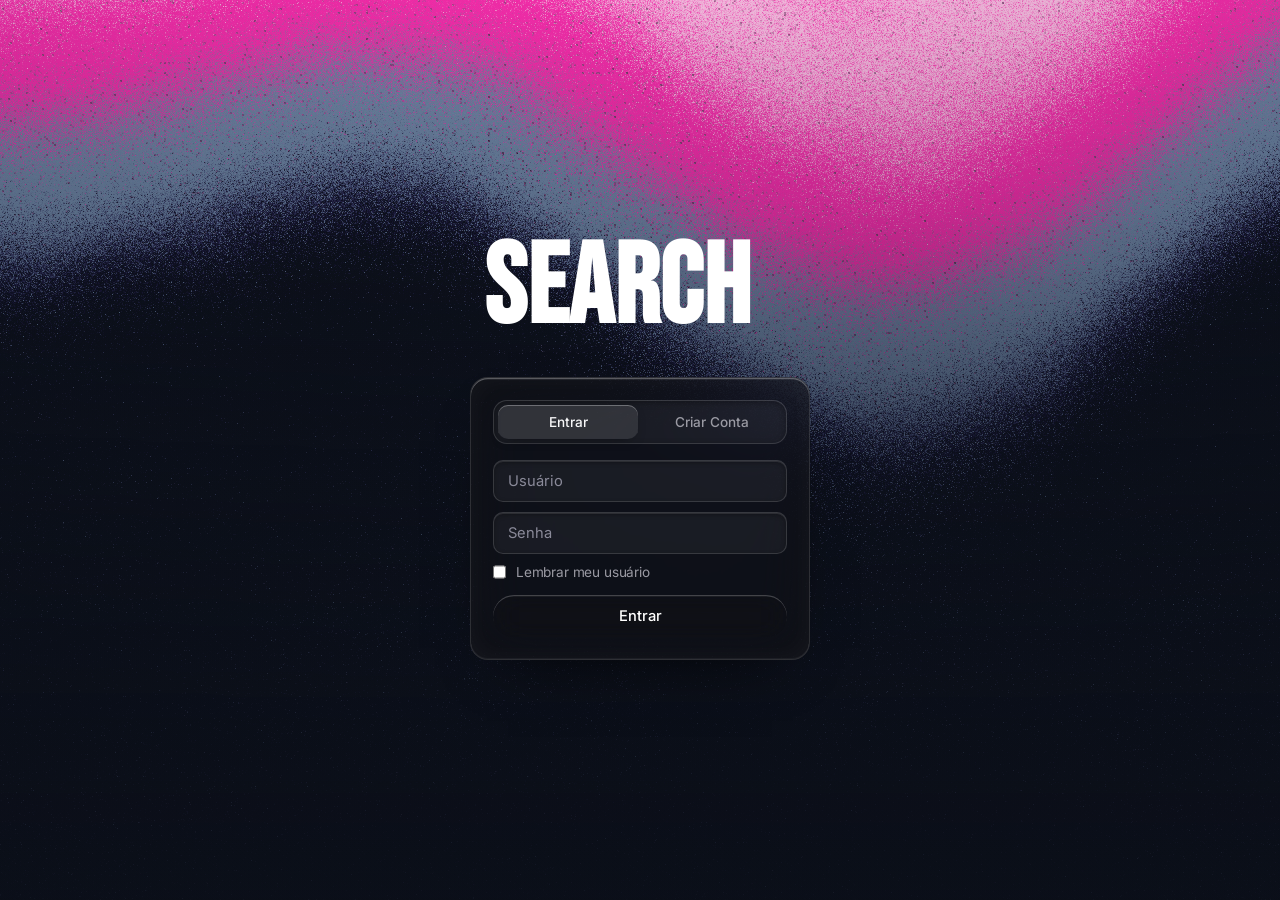
==== commit 80fd1818: "feat(ia): tela de conexão com o Claude, modo assinatura e Haiku 5.5 Conexão com o Claude configuráve" ====
--- a/index.html
+++ b/index.html
@@ -316,6 +316,7 @@
              algo acontecendo (indexando, escaneando, offline). -->
         <div id="statusBar" class="status-bar" role="status" aria-live="polite" style="display: none;">Conectando ao motor...</div>
 
+
         <div class="nav-right">
             <div class="profile-container">
                 <div class="mini-profile" onclick="toggleProfileMenu(event)">
@@ -334,6 +335,7 @@
                     <a class="dropdown-item" onclick="abrirViewPerfil()"><span class="icon"></span> Meu Perfil</a>
                     <a class="dropdown-item" onclick="abrirSidebarConfig()"><span class="icon"></span> Personalização Visual</a>
                     <a class="dropdown-item" onclick="abrirModalConfigGerais()"><span class="icon"></span> Configurações Gerais</a>
+                    <a class="dropdown-item" onclick="abrirClaudeModal()"><span class="icon"></span> Conexão com o Claude</a>
                     <div class="dropdown-divider"></div>
                     <a class="dropdown-item dropdown-sair" onclick="fazerLogout()"><span class="icon"></span> Sair da Conta</a>
                 </div>
@@ -609,6 +611,11 @@
                     <input type="text" id="cgAtalho" class="settings-input" placeholder="Ex: Ctrl+Shift+F" onkeydown="capturarAtalho(event)">
                     <p style="font-size: 0.8rem; color: var(--text-secondary); margin-top: 5px;">Pressione as teclas no campo acima. Funciona enquanto o app está aberto no navegador.</p>
                 </div>
+                <div class="settings-group" style="margin-bottom: 15px;">
+                    <label>Inteligência artificial</label>
+                    <p style="font-size: 0.8rem; color: var(--text-secondary); margin: 5px 0 10px;">Como o Search+ se conecta ao Claude, que descreve as imagens e julga os resultados da busca.</p>
+                    <button type="button" class="action-btn" onclick="fecharModalConfigGerais(); abrirClaudeModal()" style="margin: 0;">Conexão com o Claude</button>
+                </div>
             </div>
 
             <div id="cgTabPrivacidade" style="display: none;">
@@ -642,6 +649,60 @@
             <div style="display: flex; gap: 10px; margin-top: 12px;">
                 <button onclick="fecharModalConfigGerais()" class="action-btn" style="flex: 1; margin: 0;">Cancelar</button>
                 <button onclick="salvarConfigGerais()" class="action-btn gradient-btn" style="flex: 2; margin: 0; padding: 15px;">Salvar configurações</button>
+            </div>
+        </div>
+    </div>
+
+    <!-- Conexão com o Claude. A credencial só vai do navegador para o servidor:
+         o servidor devolve apenas os 4 últimos caracteres, e o campo é limpo
+         depois de salvar. Nada disto passa pelo localStorage. -->
+    <div id="claudeModal" class="modal" role="dialog" aria-modal="true" aria-labelledby="claudeTitulo">
+        <div class="modal-content" style="max-width: 560px;">
+            <div class="sheet-head">
+                <div class="sheet-titles">
+                    <span class="eyebrow">Inteligência artificial</span>
+                    <h2 class="sheet-title" id="claudeTitulo">Conexão com o Claude</h2>
+                </div>
+                <button type="button" class="sheet-close" onclick="fecharClaudeModal()" aria-label="Fechar">&times;</button>
+            </div>
+
+            <div class="claude-estado" role="status" aria-live="polite">
+                <div><span id="claudeEstadoPonto" class="status-ponto status-ponto-extra" aria-hidden="true"></span><strong id="claudeEstadoTitulo">Verificando…</strong></div>
+                <p id="claudeEstadoMensagem" class="status-nota"></p>
+                <p id="claudeUso" class="status-nota" hidden></p>
+            </div>
+
+            <div class="settings-group">
+                <label for="claudeProvedor">Como conectar</label>
+                <select id="claudeProvedor" class="settings-input" onchange="atualizarAjudaClaude()">
+                    <option value="assinatura">Assinatura (Claude Code) — uso pessoal</option>
+                    <option value="api">Chave de API (Claude Console)</option>
+                </select>
+                <p id="claudeAjudaProvedor" class="status-nota"></p>
+            </div>
+
+            <div class="settings-group">
+                <label for="claudeCredencial" id="claudeCredencialRotulo">Token</label>
+                <input type="password" id="claudeCredencial" class="settings-input" autocomplete="off"
+                       spellcheck="false" autocapitalize="off" aria-describedby="claudeCredencialAjuda">
+                <p id="claudeCredencialAjuda" class="status-nota"></p>
+            </div>
+
+            <div class="settings-group">
+                <label for="claudeModelo">Modelo</label>
+                <select id="claudeModelo" class="settings-input"></select>
+            </div>
+
+            <div class="settings-group">
+                <label for="claudeEffort">Effort — quanto o modelo pensa antes de responder</label>
+                <select id="claudeEffort" class="settings-input"></select>
+                <p class="status-nota">Mais effort deixa as descrições e o julgamento mais cuidadosos, e também mais lentos e caros.</p>
+            </div>
+
+            <div class="claude-acoes">
+                <button type="button" id="claudeBtnRemover" class="action-btn acao-perigo-suave" onclick="removerCredencialClaude()">Remover credencial</button>
+                <button type="button" id="claudeBtnTestar" class="action-btn" onclick="testarClaude()">Testar conexão</button>
+                <button type="button" id="claudeBtnSalvar" class="action-btn gradient-btn" onclick="salvarClaude()">Salvar</button>
             </div>
         </div>
     </div>
@@ -1003,6 +1064,13 @@
             <span class="dock-ic"><svg viewBox="0 0 24 24" aria-hidden="true"><circle cx="12" cy="12" r="3"/><path d="M12 2v3M12 19v3M22 12h-3M5 12H2M18.4 5.6l-2 2M7.6 16.4l-2 2M18.4 18.4l-2-2M7.6 7.6l-2-2"/></svg></span>
             <span class="dock-nome">Ajustes</span>
         </button>
+        <!-- Conexão com o Claude: o ponto mostra o estado, porque dele dependem a
+             descrição das imagens e o julgamento da busca. Some antes do login. -->
+        <button type="button" id="claudeIndicador" class="dock-btn dock-claude" onclick="abrirClaudeModal()"
+                aria-label="Conexão com o Claude" data-tip="Claude" style="display: none;">
+            <span class="dock-ic"><svg viewBox="0 0 24 24" aria-hidden="true"><path d="M12 3l1.8 5.2L19 10l-5.2 1.8L12 17l-1.8-5.2L5 10l5.2-1.8z"/><path d="M18.5 16.5l.7 2 2 .7-2 .7-.7 2-.7-2-2-.7 2-.7z"/></svg><span class="status-ponto status-ponto-extra dock-claude-ponto" aria-hidden="true"></span></span>
+            <span class="dock-nome">Claude</span>
+        </button>
         <!-- Estas três eram do menu lateral do develop, que o dock substituiu.
              Sem elas aqui, a lixeira e as exportações ficariam inalcançáveis. -->
         <span class="dock-sep" aria-hidden="true"></span>
--- a/style.css
+++ b/style.css
@@ -6096,3 +6096,36 @@
     border: 1.5px solid rgba(255, 255, 255, .62);
     box-shadow: inset 0 1px 0 rgba(255, 255, 255, .18), 0 1px 4px rgba(0, 0, 0, .35);
 }
+
+/* ==========================================================================
+   Conexão com o Claude: indicador no topo e painel de configuração
+   ========================================================================== */
+.status-ponto-erro { background: var(--danger); }
+
+/* O ponto fica sobre o canto do ícone, como um selo. O contorno da cor do
+   dock separa o ponto do traço do ícone nos dois temas. */
+.dock-claude .dock-ic { position: relative; }
+.dock-claude-ponto {
+    position: absolute;
+    top: 7px;
+    right: 8px;
+    margin: 0;
+    width: 8px;
+    height: 8px;
+    box-shadow: 0 0 0 2px rgba(var(--chapa-a), .95);
+}
+
+.claude-estado {
+    margin-bottom: 16px;
+    padding: 12px 14px;
+    border: 1px solid var(--border-light);
+    border-radius: var(--r-md);
+    background: var(--raised);
+}
+.claude-estado strong { color: var(--text-primary); font-weight: 600; }
+.claude-estado .status-nota:empty { display: none; }
+
+.claude-acoes { display: flex; flex-wrap: wrap; gap: 10px; margin-top: 12px; }
+.claude-acoes .action-btn { margin: 0; flex: 1 1 140px; }
+.claude-acoes .action-btn:disabled { opacity: .55; cursor: not-allowed; }
+
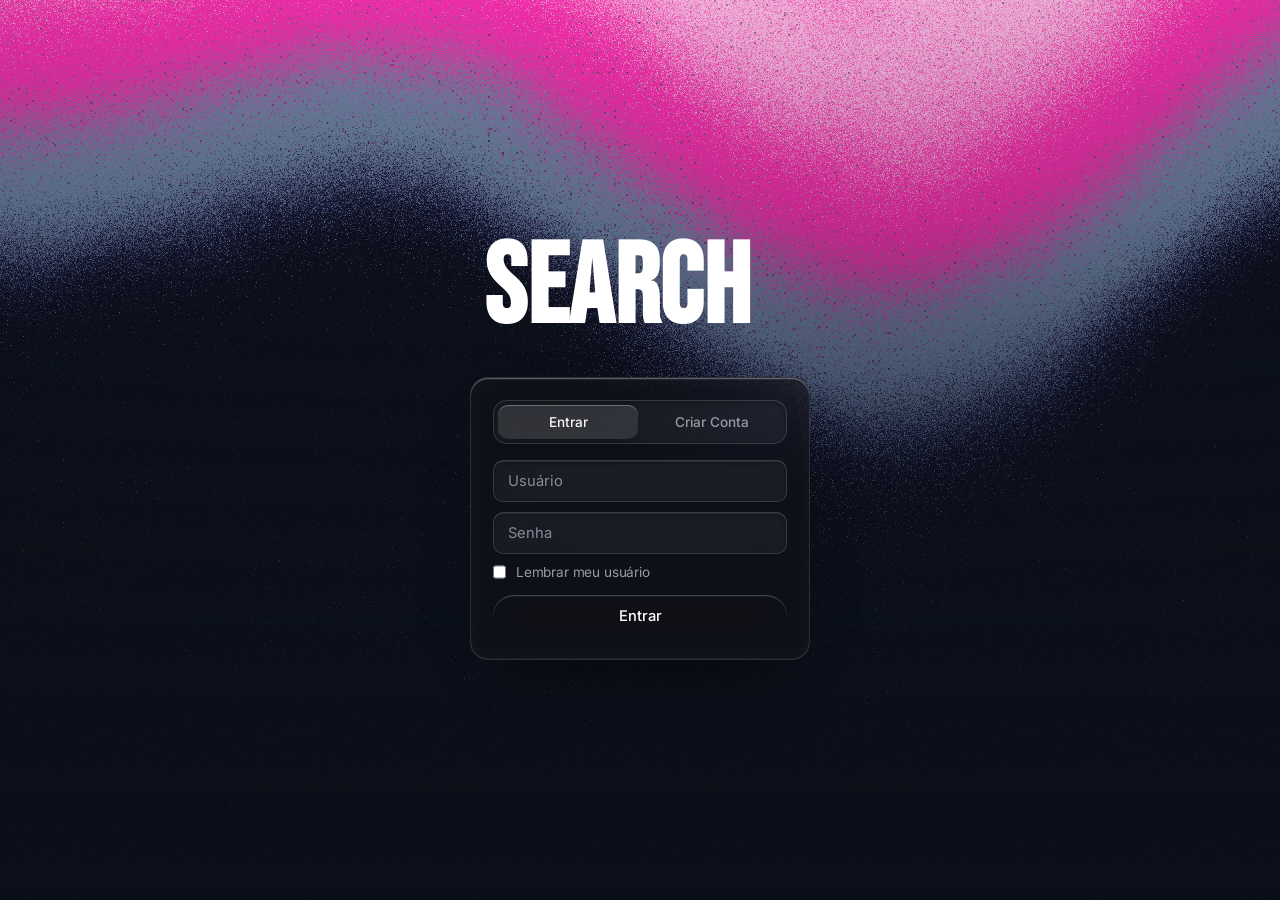
==== commit d858ebba: "feat: versão on-line com modo público, envio de arquivos pelo navegador e planos Com SEARCHPLUS_MODO" ====
--- a/index.html
+++ b/index.html
@@ -150,7 +150,7 @@
                     <p style="color: var(--text-secondary); font-size: 0.9rem;">Nenhuma pasta selecionada ainda.</p>
                 </div>
                 
-                <button onclick="adicionarPastaOnboarding()" class="action-btn" style="width: 100%; margin: 15px 0 20px 0; padding: 15px; font-size: 1.1rem;">+ Adicionar pasta do computador</button>
+                <button id="btnObAdicionarPasta" onclick="adicionarPastaOnboarding()" class="action-btn" style="width: 100%; margin: 15px 0 20px 0; padding: 15px; font-size: 1.1rem;">+ Adicionar pasta do computador</button>
 
                 <!-- INDEXAÇÃO INTELIGENTE SELETIVA -->
                 <div class="indexacao-config-section" id="obIndexacaoSection">
@@ -1576,7 +1576,7 @@
     </div>
 
     <script src="https://cdnjs.cloudflare.com/ajax/libs/cropperjs/1.5.13/cropper.min.js"></script>
-    <script src="script.js?v=2026_remodel"></script>
+    <script src="script.js?v=2026_publico"></script>
     <script src="theme-wave.js?v=2"></script>
     <script src="lab.js?v=1"></script>
 </body>
